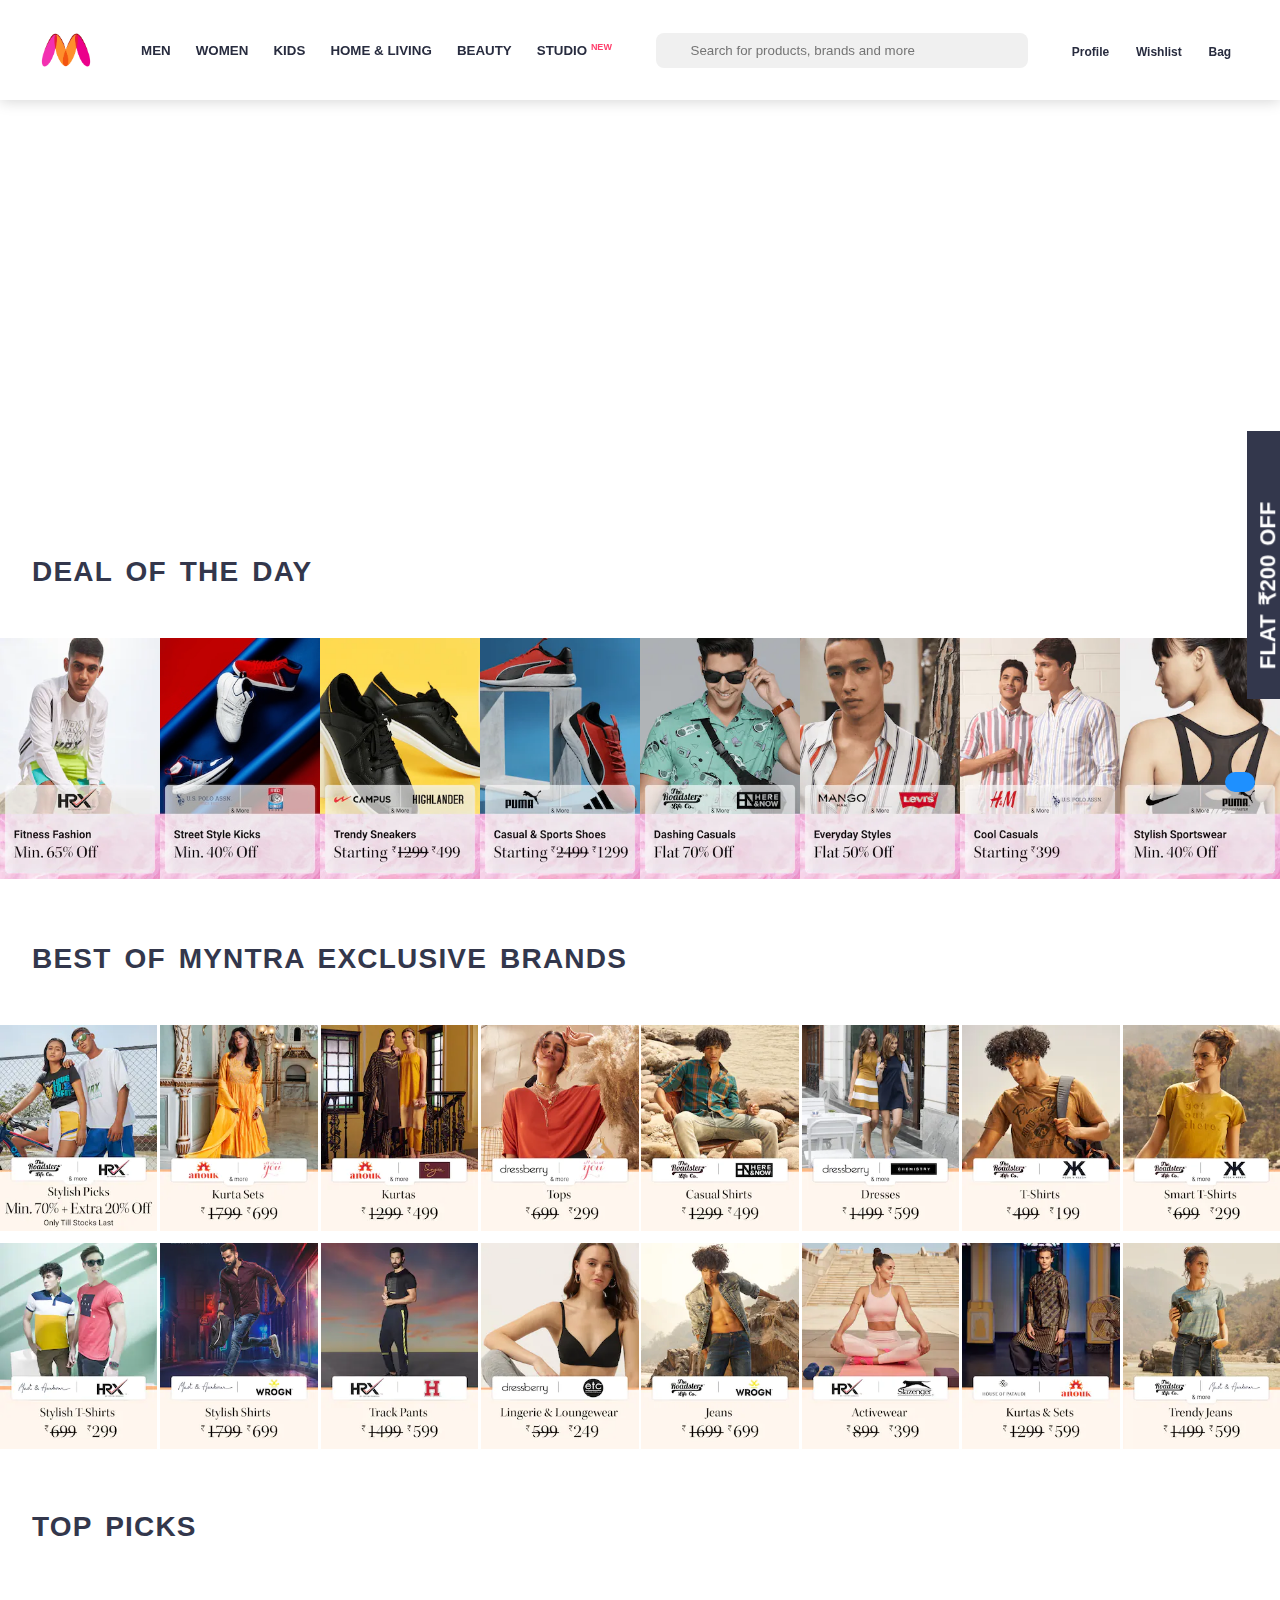
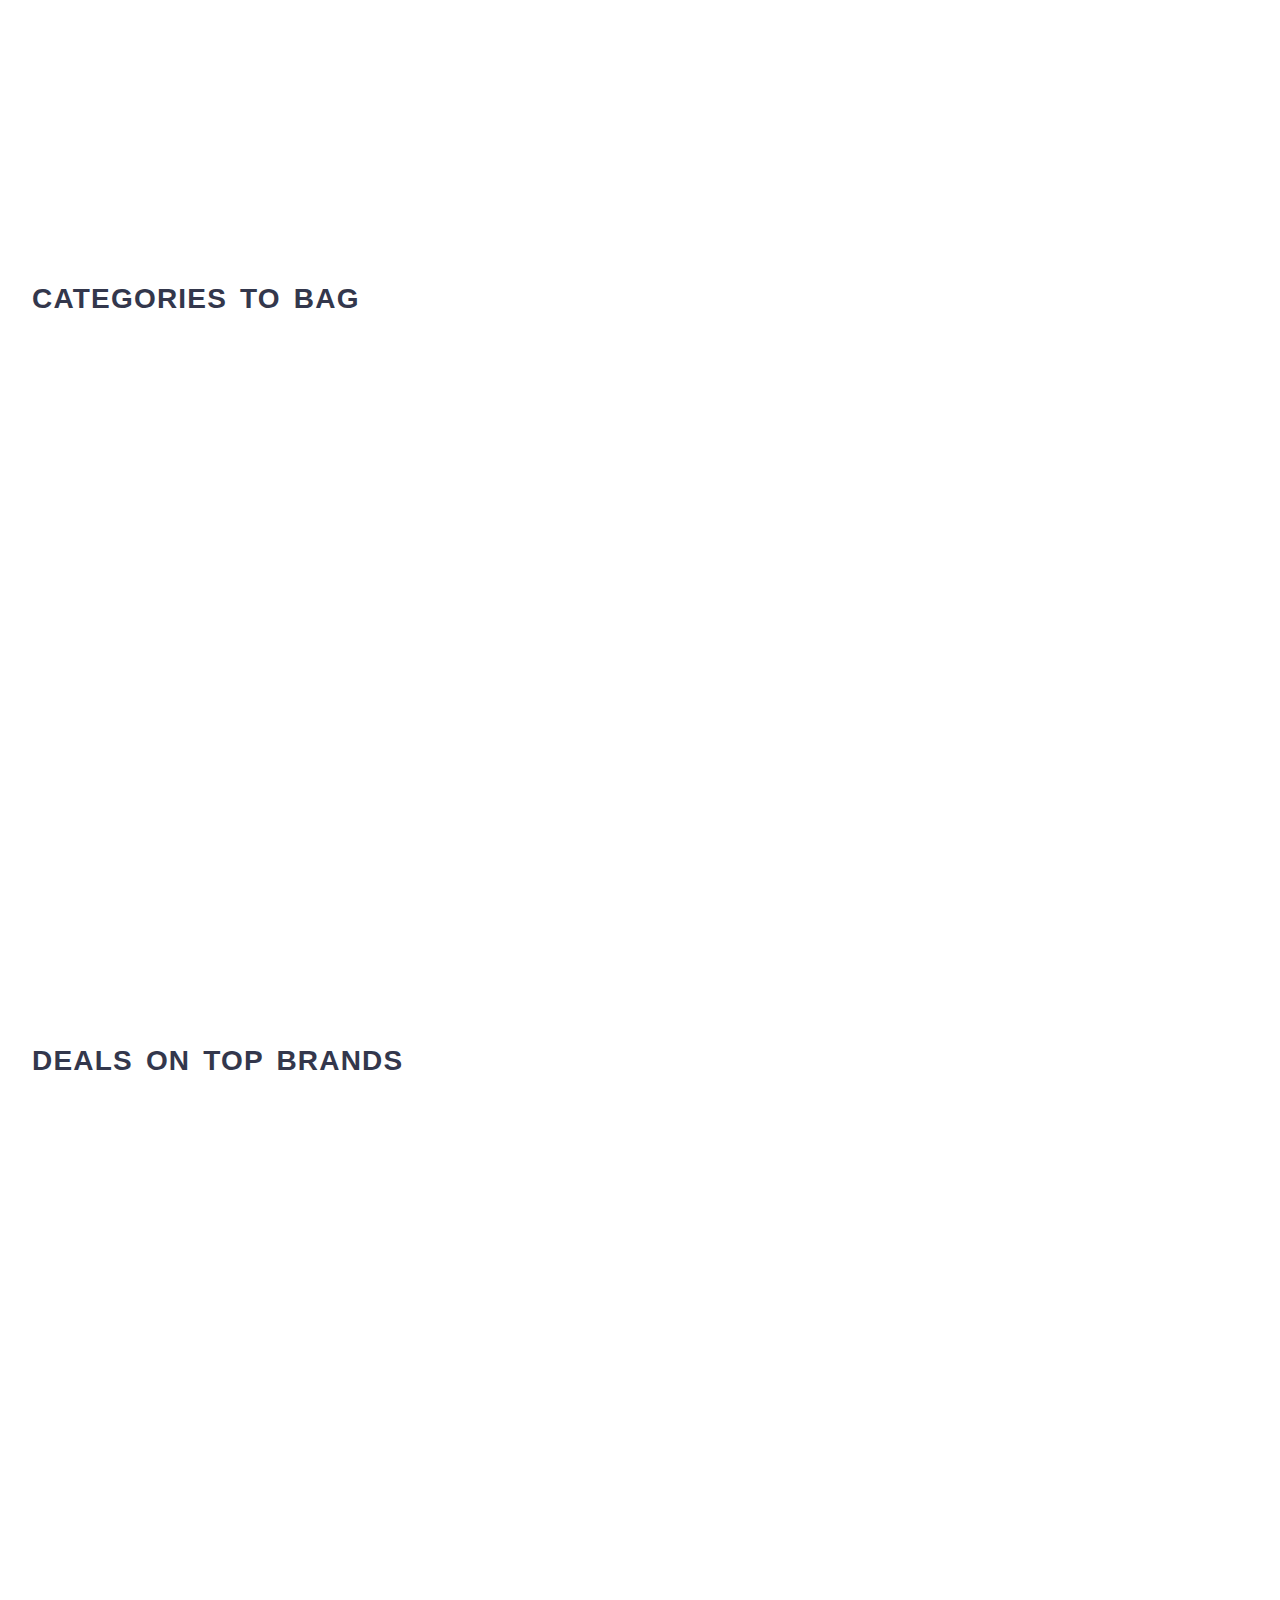
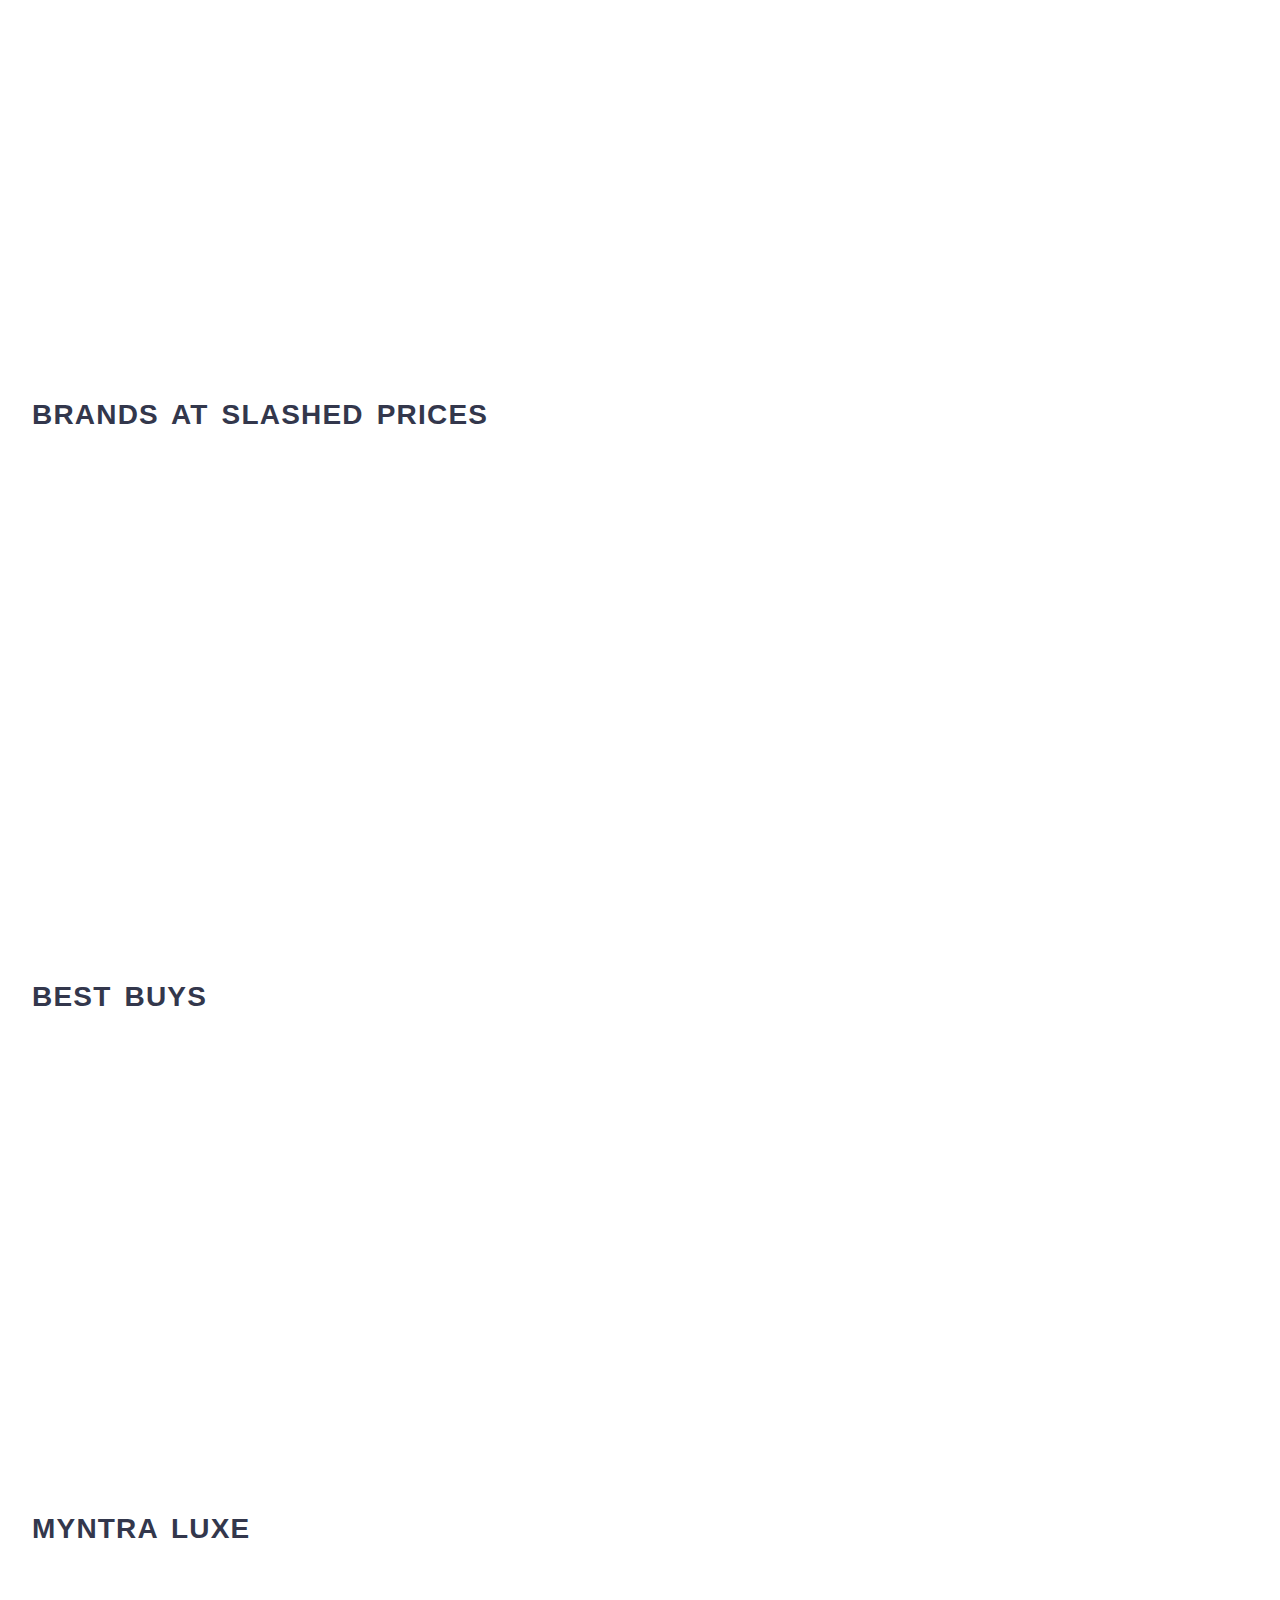
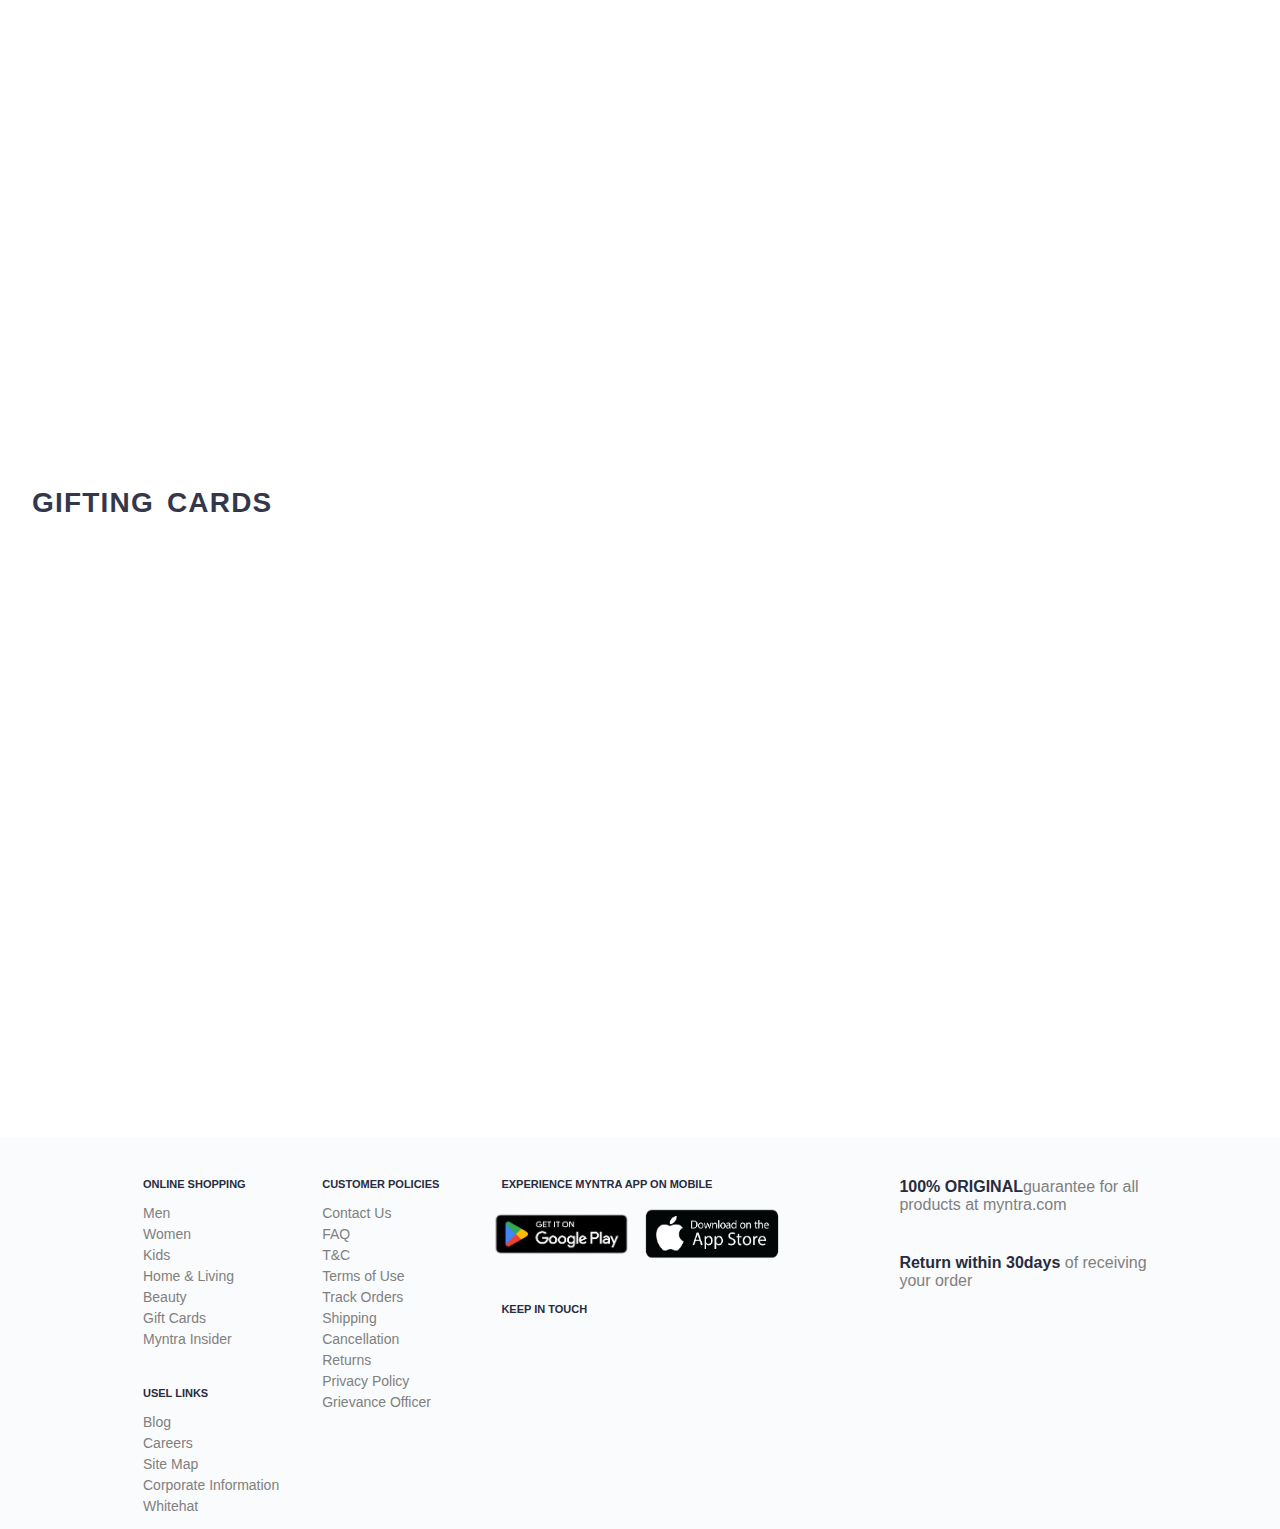
==== index.html @ 6c7a3349 "cart updated" ====
<!DOCTYPE html>
<html lang="en">

<head>
    <meta charset="UTF-8">
    <meta http-equiv="X-UA-Compatible" content="IE=edge">
    <meta name="viewport" content="width=device-width, initial-scale=1.0">
    <title>Myntra</title>
    <link rel="icon" type="image/x-icon" href="img/myntra.png">
    <link rel="stylesheet" href="/myntra.css">
    <link rel="stylesheet" href="https://cdnjs.cloudflare.com/ajax/libs/font-awesome/6.3.0/css/all.min.css"
        integrity="sha512-SzlrxWUlpfuzQ+pcUCosxcglQRNAq/DZjVsC0lE40xsADsfeQoEypE+enwcOiGjk/bSuGGKHEyjSoQ1zVisanQ=="
        crossorigin="anonymous" referrerpolicy="no-referrer" />
</head>

<body>
    <div id="screen">
        <div class="nav">
            <div class="logo">
                <img src="/img/myntra.png" alt="logo">
            </div>
            <div class="nav-link">
                <div class="nav-item">
                    <h1>Men</h1>
                </div>
                <div class="nav-item">
                    <h1>Women</h1>
                </div>
                <div class="nav-item">
                    <h1>Kids</h1>
                </div>
                <div class="nav-item">
                    <h1>Home & Living</h1>
                </div>
                <div class="nav-item">
                    <h1>Beauty</h1>
                </div>
                <div class="nav-item">
                    <h1>Studio <sup>New</sup></h1>
                </div>
            </div>
            <div class="searchbar">
                <div class="search-item">
                    <i class="fa fa-search" aria-hidden="true"></i>
                    <input type="search" placeholder="Search for products, brands and more">
                </div>
            </div>
            <div class="info">
                <div class="info-item">
                    <i class="fa-regular fa-user"></i>
                    <span>profile</span>
                </div>
                <div class="info-item">
                    <i class="fa-regular fa-heart"></i>
                    <span>wishlist</span>
                </div>
                <div class="info-item">
                    <i class="fa-solid fa-bag-shopping"></i>
                    <span>bag</span>
                </div>
            </div>
        </div>
        <div class="slider">
            <img src="https://assets.myntassets.com/f_webp,w_980,c_limit,fl_progressive,dpr_2.0/assets/images/2023/2/14/7cec9b95-a683-473c-aca8-cc510821b1cd1676394720493-Desktop-Banner.gif"
                alt="">
        </div>
        <div class="sticky-btn">
            <p>flat ₹200 off
                <span><i class="fa-solid fa-caret-left"></i></span>
            </p>

        </div>
        <div class="bell">
            <i class="fa-regular fa-bell"></i>
        </div>
        <div class="title">
            <h1>DEAL OF THE DAY</h1>
        </div>
        <div class="deal-container">
            <div class="product">
                <img src="img/d1.webp" alt="">
            </div>
            <div class="product">
                <img src="img/d2.jpg" alt="">
            </div>
            <div class="product">
                <img src="img/d3.webp" alt="">
            </div>
            <div class="product">
                <img src="img/d4.webp" alt="">
            </div>
            <div class="product">
                <img src="img/d5.webp" alt="">
            </div>
            <div class="product">
                <img src="img/d6.webp" alt="">
            </div>
            <div class="product">
                <img src="img/d7.webp" alt="">
            </div>
            <div class="product">
                <img src="img/d8.webp" alt="">
            </div>
        </div>
        <div class="title">
            <h1>BEST OF MYNTRA EXCLUSIVE BRANDS</h1>
        </div>
        <div class="ex-brands">
            <div class="product">
                <img src="img/e1.webp" alt="">
            </div>
            <div class="product">
                <img src="img/e2.webp" alt="">
            </div>
            <div class="product">
                <img src="img/e3.webp" alt="">
            </div>
            <div class="product">
                <img src="img/e4.webp" alt="">
            </div>
            <div class="product">
                <img src="img/e5.webp" alt="">
            </div>
            <div class="product">
                <img src="img/e6.webp" alt="">
            </div>
            <div class="product">
                <img src="img/e7.webp" alt="">
            </div>
            <div class="product">
                <img src="img/e8.webp" alt="">
            </div>
            <div class="product">
                <img src="img/e9.webp" alt="">
            </div>
            <div class="product">
                <img src="img/e10.webp" alt="">
            </div>
            <div class="product">
                <img src="img/e11.webp" alt="">
            </div>
            <div class="product">
                <img src="img/e12.webp" alt="">
            </div>
            <div class="product">
                <img src="img/e13.webp" alt="">
            </div>
            <div class="product">
                <img src="img/e14.webp" alt="">
            </div>
            <div class="product">
                <img src="img/e15.webp" alt="">
            </div>
            <div class="product">
                <img src="img/e16.webp" alt="">
            </div>
        </div>
        <div class="title">
            <h1>TOP PICKS</h1>
        </div>
        <div class="top-picks">
            <div class="product">
                <img src="https://assets.myntassets.com/f_webp,w_140,c_limit,fl_progressive,dpr_2.0/assets/images/2022/2/23/062cea23-9a6a-44b9-bdd4-87cae6a462311645602543339-Kurta-sets.jpg"
                    alt="">
            </div>
            <div class="product">
                <img src="https://assets.myntassets.com/w_140,c_limit,fl_progressive,dpr_2.0/assets/images/2022/2/23/8d65d400-decd-4f42-902c-a40350a16ed11645602543346-Kurtas.jpg" alt="">
            </div>
            <div class="product">
                <img src="https://assets.myntassets.com/w_140,c_limit,fl_progressive,dpr_2.0/assets/images/2022/2/23/398ee53b-5899-4a9a-9d0b-b35d60c01cb41645602543325-Dresses.jpg" alt="">
            </div>
            <div class="product">
                <img src="https://assets.myntassets.com/w_140,c_limit,fl_progressive,dpr_2.0/assets/images/2022/2/23/2f410d81-7fae-400e-9ecc-b4a8b6df72b91645602543430-Women-Jeans.jpg" alt="">
            </div>
            <div class="product">
                <img src="https://assets.myntassets.com/w_140,c_limit,fl_progressive,dpr_2.0/assets/images/2022/2/23/82a9be01-3032-4725-9500-bcc94366b7931645602543399-Mens-Shirts.jpg" alt="">
            </div>
            <div class="product">
                <img src="https://assets.myntassets.com/w_140,c_limit,fl_progressive,dpr_2.0/assets/images/2022/2/23/c6b09c0f-5c57-472c-a3fc-854ec506a90e1645602543387-Men-T-shirt.jpg" alt="">
            </div>
            <div class="product">
                <img src="https://assets.myntassets.com/w_140,c_limit,fl_progressive,dpr_2.0/assets/images/2022/2/23/f08e2bac-9bed-4f87-b022-0dce8defeded1645602543380-Men-Trousers.jpg" alt="">
            </div>
        </div>
        <div class="title">
            <h1>CATEGORIES TO BAG</h1>
        </div>
        <div class="categories">

            <div class="product">
                <img src="https://assets.myntassets.com/w_122,c_limit,fl_progressive,dpr_2.0/assets/images/2022/2/23/aa4658b5-d723-4652-9ea1-00456b355c3a1645602467046-Kurta-Sets.jpg" alt="">
            </div>
            <div class="product">
                <img src="https://assets.myntassets.com/w_122,c_limit,fl_progressive,dpr_2.0/assets/images/2022/2/23/aae4be67-e611-47f4-b94e-92a16a36df731645602467007-Hangbags.jpg" alt="">
            </div>
            <div class="product">
                <img src="https://assets.myntassets.com/w_122,c_limit,fl_progressive,dpr_2.0/assets/images/2022/2/23/0f0be09e-4155-47bf-82e1-51044e7e7fd11645602467052-Kurtas.jpg" alt="">
            </div>
            <div class="product">
                <img src="https://assets.myntassets.com/w_122,c_limit,fl_progressive,dpr_2.0/assets/images/2022/2/23/dd4414f8-4e1b-4a22-997e-8e06c0a5ff861645602467167-T-Shirts.jpg" alt="">
            </div>
            <div class="product">
                <img src="https://assets.myntassets.com/w_122,c_limit,fl_progressive,dpr_2.0/assets/images/2022/2/23/f9ca5609-b634-42d4-8c08-a8eaebb818b71645602467085-Sarees.jpg" alt="">
            </div>
            <div class="product">
                <img src="https://assets.myntassets.com/w_122,c_limit,fl_progressive,dpr_2.0/assets/images/2022/2/23/0b7869d4-f825-4625-b1db-58ad10a45f301645602467093-Shirts.jpg" alt="">
            </div>
            <div class="product">
                <img src="https://assets.myntassets.com/w_122,c_limit,fl_progressive,dpr_2.0/assets/images/2022/2/23/b34a30a6-504b-4c94-b7e1-61391d536bc51645602467038-Jewellery.jpg" alt="">
            </div>
            <div class="product">
                <img src="https://assets.myntassets.com/w_122,c_limit,fl_progressive,dpr_2.0/assets/images/2022/2/23/b156f76a-26e7-4bce-9941-8a67d3c16f331645602467120-Teens-Wear.jpg" alt="">
            </div>
            <div class="product">
                <img src="https://assets.myntassets.com/w_122,c_limit,fl_progressive,dpr_2.0/assets/images/2022/2/23/fb091b07-c275-4578-b08d-b4f93dfe9e841645602466976-Beauty.jpg" alt="">
            </div>
            <div class="product">
                <img src="https://assets.myntassets.com/w_122,c_limit,fl_progressive,dpr_2.0/assets/images/2022/2/23/b827f900-ed61-4467-84fa-a6e357787e761645602467079-Plus-Size-Styles_W.jpg" alt="">
            </div>
            <div class="product">
                <img src="https://assets.myntassets.com/w_122,c_limit,fl_progressive,dpr_2.0/assets/images/2022/2/23/cd083042-3bb2-4231-8b96-0234fc0ed23f1645602467032-Jeans.jpg" alt="">
            </div>
            <div class="product">
                <img src="https://assets.myntassets.com/w_122,c_limit,fl_progressive,dpr_2.0/assets/images/2022/2/23/736f3951-e67b-414f-bfb1-56e2794d441d1645602467114-Sports-Shoes.jpg" alt="">
            </div>
            <div class="product">
                <img src="https://assets.myntassets.com/w_122,c_limit,fl_progressive,dpr_2.0/assets/images/2022/2/23/d13255df-c846-4dbd-8458-77ccaba4f9eb1645602467142-Trousers.jpg" alt="">
            </div>
            <div class="product">
                <img src="https://assets.myntassets.com/w_122,c_limit,fl_progressive,dpr_2.0/assets/images/2022/2/23/7a774194-94e6-49b5-b8bb-64bf9901bc671645602466989-Casual-Shoes.jpg" alt="">
            </div>
            <div class="product">
                <img src="https://assets.myntassets.com/w_122,c_limit,fl_progressive,dpr_2.0/assets/images/2022/2/23/5860c3c2-a639-4625-ac1d-4d55406f128a1645602467134-Track-Pants.jpg" alt="">
            </div>
            <div class="product">
                <img src="https://assets.myntassets.com/w_122,c_limit,fl_progressive,dpr_2.0/assets/images/2022/2/23/07e5c29a-2eab-4b2d-b617-6565ffe1f4701645602467025-Innerwear.jpg" alt="">
            </div>
            <div class="product">
                <img src="https://assets.myntassets.com/w_122,c_limit,fl_progressive,dpr_2.0/assets/images/2022/2/23/09b3164c-241a-4134-baa1-49b12c56c3901645602466968-Bath-Essentials.jpg" alt="">
            </div>
            <div class="product">
                <img src="https://assets.myntassets.com/w_122,c_limit,fl_progressive,dpr_2.0/assets/images/2022/2/23/171a820e-96f0-4b11-a138-03953a7e05481645602467153-Trousers_W.jpg"  alt="">
            </div>
            <div class="product">
                <img src="https://assets.myntassets.com/w_122,c_limit,fl_progressive,dpr_2.0/assets/images/2022/2/23/054a056f-33e8-4b6c-b747-9b88d7fce0a11645602467174-Watches.jpg" alt="">
            </div>
            <div class="product">
                <img src="https://assets.myntassets.com/w_122,c_limit,fl_progressive,dpr_2.0/assets/images/2022/2/23/d3c5cd23-392f-40be-8080-99ffb79c27261645602467128-Tops.jpg" alt="">
            </div>
            <div class="product">
                <img src="https://assets.myntassets.com/w_122,c_limit,fl_progressive,dpr_2.0/assets/images/2022/2/23/7f814546-b705-4d9b-9ab5-1ddfeca786391645602467001-Flip-Flops.jpg" alt="">
            </div>
            <div class="product">
                <img src="https://assets.myntassets.com/w_122,c_limit,fl_progressive,dpr_2.0/assets/images/2022/2/23/355b9499-3345-4457-8b3b-2eeceaecf4561645602467020-Infant-Essentials.jpg" alt="">
            </div>
            <div class="product">
                <img src="https://assets.myntassets.com/w_122,c_limit,fl_progressive,dpr_2.0/assets/images/2022/2/23/12c3b4aa-8160-442f-b93e-e896eafb1b0a1645602467160-T-Shirts-_-Shorts_Kids.jpg" alt="">
            </div>
            <div class="product">
                <img src="https://assets.myntassets.com/w_122,c_limit,fl_progressive,dpr_2.0/assets/images/2022/2/23/67783047-7fcc-4530-9368-9be75a713e411645602466995-Dresses.jpg" alt="">
            </div>
        </div>
        <div class="title">
            <h1>DEALS ON TOP BRANDS</h1>
        </div>
        <div class="top-brands">
            <div class="product">
                <img src="https://assets.myntassets.com/w_122,c_limit,fl_progressive,dpr_2.0/assets/images/retaillabs/2020/9/3/f0dc0024-a8d3-4aec-9e1b-d9b6873b52d51599144996663-Crocs.jpg" alt="">
            </div>
            <div class="product">
                <img src="https://assets.myntassets.com/w_122,c_limit,fl_progressive,dpr_2.0/assets/images/2020/8/31/85d5e2e1-fa21-43b0-a352-438e15f1006e1598892141455-Nike.jpg"
                    alt="">
            </div>
            <div class="product">
                <img src="https://assets.myntassets.com/w_122,c_limit,fl_progressive,dpr_2.0/assets/images/2020/8/31/22b908fa-38aa-46a6-a3cd-a5ccd46b04ce1598892141560-Puma.jpg" alt="">
            </div>
            <div class="product">
                <img src="https://assets.myntassets.com/w_122,c_limit,fl_progressive,dpr_2.0/assets/images/retaillabs/2020/9/26/adc58a2c-fa18-4b94-b2d6-4c692a44123d1601115417606-unnamed--6-.jpg" alt="">
            </div>
            <div class="product">
                <img src="https://assets.myntassets.com/w_122,c_limit,fl_progressive,dpr_2.0/assets/images/retaillabs/2020/9/1/7d0153c1-2fc4-49ec-ac7c-3c402d1ed45f1598948396008-USPA.jpg" alt="">
            </div>
            <div class="product">
                <img src="https://assets.myntassets.com/w_122,c_limit,fl_progressive,dpr_2.0/assets/images/2020/8/31/c6a4ec29-f907-4d54-8ed7-83006938b20c1598892141612-Tommy-Hilfiger.jpg" alt="">
            </div>
            <div class="product">
                <img src="https://assets.myntassets.com/w_122,c_limit,fl_progressive,dpr_2.0/assets/images/2020/8/26/d1fab403-7742-4a91-a781-2e36bea65a8a1598445950683-Men-s-Apparel---Roadster.png" alt="">
            </div>
            <div class="product">
                <img src="https://assets.myntassets.com/w_122,c_limit,fl_progressive,dpr_2.0/assets/images/2020/8/31/8238147e-a86e-4fe4-a830-ab5c2c49beba1598892141840-W.jpg" alt="">
            </div>
            <div class="product">
               <img src="https://assets.myntassets.com/w_122,c_limit,fl_progressive,dpr_2.0/assets/images/2020/8/31/4abbda25-8d58-44f7-a986-c80fa31b08b31598892141513-Only.jpg" alt="">
            </div>
            <div class="product">
                <img src="https://assets.myntassets.com/w_122,c_limit,fl_progressive,dpr_2.0/assets/images/2020/8/26/72af0092-fd16-4b61-b1fb-e617c089fe251598456566139-image_jpeg1938580873.jpg" alt="">
            </div>
            <div class="product">
                <img src="https://assets.myntassets.com/w_122,c_limit,fl_progressive,dpr_2.0/assets/images/2020/8/9/5a5a162e-c4ad-4497-b995-a3c077d25df71596975348916-Women-s-Ethnic-Wear_Vishudh.jpg" alt="">
            </div>
            <div class="product">
                <img src="https://assets.myntassets.com/w_122,c_limit,fl_progressive,dpr_2.0/assets/images/retaillabs/2020/9/1/da4935ce-8f3f-4273-bfbe-6ded783cf2131598948352513-Levis.jpg" alt="">
            </div>
            <div class="product">
                <img src="https://assets.myntassets.com/w_122,c_limit,fl_progressive,dpr_2.0/assets/images/2020/8/31/ee953e28-7ca8-4e08-a6a9-c51c98f823411598892141010-BIBA.jpg" alt="">
            </div>
            <div class="product">
                <img src="https://assets.myntassets.com/w_122,c_limit,fl_progressive,dpr_2.0/assets/images/retaillabs/2020/9/1/08f15f56-156e-45c8-b0bc-7aecd0b122431598970514602-Veromoda.jpg" alt="">
            </div>
            <div class="product">
                <img src="https://assets.myntassets.com/w_122,c_limit,fl_progressive,dpr_2.0/assets/images/2020/8/31/64ec275a-9d3a-432c-b3df-736a7e9518d11598892141670-UCB.jpg" alt="">
            </div>
            <div class="product">
                <img src="https://assets.myntassets.com/w_122,c_limit,fl_progressive,dpr_2.0/assets/images/2020/8/26/0390ad1a-1262-4f7a-8f81-37c1644142a91598445950839-Sports---HRX-by-Hrithik-Roshan.png" alt="">
            </div>
            <div class="product">
                <img src="https://assets.myntassets.com/w_122,c_limit,fl_progressive,dpr_2.0/assets/images/2020/8/9/5a5a162e-c4ad-4497-b995-a3c077d25df71596975348916-Women-s-Ethnic-Wear_Vishudh.jpg" alt="">

            </div>
            <div class="product">
                <img src="https://assets.myntassets.com/w_122,c_limit,fl_progressive,dpr_2.0/assets/images/2020/8/31/8238147e-a86e-4fe4-a830-ab5c2c49beba1598892141840-W.jpg" alt="">

            </div>
            <div class="product">
                <img src="https://assets.myntassets.com/w_122,c_limit,fl_progressive,dpr_2.0/assets/images/2020/8/26/d1fab403-7742-4a91-a781-2e36bea65a8a1598445950683-Men-s-Apparel---Roadster.png" alt="">

            </div>
            <div class="product">
                <img src="https://assets.myntassets.com/w_122,c_limit,fl_progressive,dpr_2.0/assets/images/retaillabs/2020/9/1/7d0153c1-2fc4-49ec-ac7c-3c402d1ed45f1598948396008-USPA.jpg" alt="">

            </div>
            <div class="product">
                <img src="https://assets.myntassets.com/w_122,c_limit,fl_progressive,dpr_2.0/assets/images/retaillabs/2020/9/26/adc58a2c-fa18-4b94-b2d6-4c692a44123d1601115417606-unnamed--6-.jpg" alt="">

            </div>
            <div class="product">
                <img src="https://assets.myntassets.com/w_122,c_limit,fl_progressive,dpr_2.0/assets/images/2020/8/31/22b908fa-38aa-46a6-a3cd-a5ccd46b04ce1598892141560-Puma.jpg" alt="">

            </div>
            <div class="product">
                <img src="https://assets.myntassets.com/w_122,c_limit,fl_progressive,dpr_2.0/assets/images/2020/8/31/85d5e2e1-fa21-43b0-a352-438e15f1006e1598892141455-Nike.jpg"
                    alt="">
            </div>
            <div class="product">
                <img src="https://assets.myntassets.com/w_122,c_limit,fl_progressive,dpr_2.0/assets/images/retaillabs/2020/9/3/f0dc0024-a8d3-4aec-9e1b-d9b6873b52d51599144996663-Crocs.jpg" alt="">

            </div>
        </div>
        <div class="title">
            <h1>BRANDS AT SLASHED PRICES</h1>
        </div>
        <div class="slashed-price">
            <div class="product">
                <img src="https://assets.myntassets.com/w_140,c_limit,fl_progressive,dpr_2.0/assets/images/2022/2/10/8cd7ec33-78fe-4b40-802d-365238b1376e1644475927229-Sangria.jpg"
                    alt="">
            </div>
            <div class="product">
                <img src="https://assets.myntassets.com/w_140,c_limit,fl_progressive,dpr_2.0/assets/images/2022/2/8/5809282f-372d-4881-a8dc-95d5958a86be1644338988944-Roadster_HP.jpg" alt="">
            </div>
            <div class="product">
                <img src="https://assets.myntassets.com/w_140,c_limit,fl_progressive,dpr_2.0/assets/images/2022/2/8/e96d85b8-7a62-4f57-898a-6c291ffb4d7f1644339048429-HRX_HP.jpg" alt="">
            </div>
            <div class="product">
                <img src="https://assets.myntassets.com/w_140,c_limit,fl_progressive,dpr_2.0/assets/images/2022/2/10/e8546602-b217-45b0-a2d4-9469ba59938f1644475927176-Chemistry.jpg" alt="">
            </div>
            <div class="product">
                <img src="https://assets.myntassets.com/w_140,c_limit,fl_progressive,dpr_2.0/assets/images/2022/2/10/3cbf365e-8027-4aed-859b-6d40886418d21644475927244-Anouk--1-.jpg" alt="">
            </div>
            <div class="product">
                <img src="https://assets.myntassets.com/w_140,c_limit,fl_progressive,dpr_2.0/assets/images/2022/2/10/af85f560-cd67-469a-8405-4ec64a33f9971644475927251-Dressberry.jpg" alt="">
            </div>
            <div class="product">
                <img src="https://assets.myntassets.com/w_140,c_limit,fl_progressive,dpr_2.0/assets/images/2022/2/10/a0be607a-142c-4433-90ad-d13f22148f111644475927161-All-about-you.jpg" alt="">
            </div>
            <div class="product">
                <img src="https://assets.myntassets.com/w_140,c_limit,fl_progressive,dpr_2.0/assets/images/2022/2/10/b55aac85-4eb7-44d0-94bb-5077e8da70001644475927183-House-of-Pataudi.jpg" alt="">
            </div>
            <div class="product">
                <img src="https://assets.myntassets.com/w_140,c_limit,fl_progressive,dpr_2.0/assets/images/2022/2/10/f3120cb8-1af3-40fa-b7ed-02466eb03def1644475927205-Kook-N-Keech.jpg" alt="">
            </div>
            <div class="product">
                <img src="https://assets.myntassets.com/w_140,c_limit,fl_progressive,dpr_2.0/assets/images/2022/2/10/fa16e2c8-d5af-4d71-8dfb-14484fd0db811644475927213-Moda-Rapido_2.jpg" alt="">
            </div>
            <div class="product">
                <img src="https://assets.myntassets.com/w_140,c_limit,fl_progressive,dpr_2.0/assets/images/2022/2/10/83ac07a7-65b3-4ede-a434-d9e3d103e3591644475927220-Moda-Rapido_1.jpg" alt="">
            </div>
            <div class="product">
                <img src="https://assets.myntassets.com/w_140,c_limit,fl_progressive,dpr_2.0/assets/images/2022/2/10/40ddc119-a9bd-4117-ad8b-fc5bcc6a09141644475927190-ether.jpg" alt="">
            </div>
            <div class="product">
                <img src="https://assets.myntassets.com/w_140,c_limit,fl_progressive,dpr_2.0/assets/images/2022/2/10/4900ccb0-86be-4fa4-806e-9cad9496e3db1644475927196-INVICTUS.jpg" alt="">
            </div>
            <div class="product">
                <img src="https://assets.myntassets.com/w_140,c_limit,fl_progressive,dpr_2.0/assets/images/2022/2/10/fdbf3336-1777-46fd-aff6-7786268bc0d71644475927169-Harvard.jpg" alt="">
            </div>
        </div>
        <div class="title">
            <h1>BEST BUYS</h1>
        </div>
        <div class="best-buy">
            <div class="product">
                <img src="https://assets.myntassets.com/w_122,c_limit,fl_progressive,dpr_2.0/assets/images/2022/2/23/420ebd43-1270-4954-bad6-e9e50b52384d1645602339422-Heels.jpg" alt="">
            </div>
            <div class="product">
                <img src="https://assets.myntassets.com/w_122,c_limit,fl_progressive,dpr_2.0/assets/images/2022/2/23/32f343c6-74e1-45c3-9923-8e161b484a641645602339538-Tops.jpg"
                    alt="">
            </div>
            <div class="product">
                <img src="https://assets.myntassets.com/w_122,c_limit,fl_progressive,dpr_2.0/assets/images/2022/2/23/90867e68-f373-4e21-a3ac-bbbb4f199c7f1645602339404-Flats.jpg" alt="">
            </div>
            <div class="product">
                <img src="https://assets.myntassets.com/w_122,c_limit,fl_progressive,dpr_2.0/assets/images/2022/2/23/c62327cb-acc8-436b-9350-ac52c86719dd1645602339517-Sports-Shoes.jpg" alt="">
            </div>
            <div class="product">
                <img src="https://assets.myntassets.com/w_122,c_limit,fl_progressive,dpr_2.0/assets/images/2022/2/23/1908b009-5fed-4681-add0-62c8a838b72e1645602339504-Shorts.jpg" alt="">
            </div>
            <div class="product">
                <img src="https://assets.myntassets.com/w_122,c_limit,fl_progressive,dpr_2.0/assets/images/2022/2/23/c8946606-d520-4ba6-a9df-2e6a6ad70fe91645602339490-Sarees.jpg" alt="">
            </div>
            <div class="product">
                <img src="https://assets.myntassets.com/w_122,c_limit,fl_progressive,dpr_2.0/assets/images/2022/2/23/4d7c5595-b7be-42a4-8640-d66d65bd0a2d1645602339441-Innerwear.jpg" alt="">
            </div>
            <div class="product">
                <img src="https://assets.myntassets.com/w_122,c_limit,fl_progressive,dpr_2.0/assets/images/2022/2/23/b3fa47d6-deba-4568-b49c-1e406bd09ae61645602339531-Sweaters_M.jpg" alt="">
            </div>
            <div class="product">
                <img src="https://assets.myntassets.com/w_122,c_limit,fl_progressive,dpr_2.0/assets/images/2022/2/23/9fb1cb10-a734-4457-9f59-58abc3bab3631645602339477-Makeup-Essentials.jpg" alt="">
            </div>
            <div class="product">
                <img src="https://assets.myntassets.com/w_122,c_limit,fl_progressive,dpr_2.0/assets/images/2022/2/23/6b063e28-1fe4-410c-852b-a932a2c7252d1645602339462-Lingerie.jpg" alt="">
            </div>
            <div class="product">
                <img src="https://assets.myntassets.com/w_122,c_limit,fl_progressive,dpr_2.0/assets/images/2022/2/23/907cd30b-caa9-4030-9e6f-c015cfbb9ffa1645602339382-Belts-_-Wallets.jpg" alt="">
            </div>
            <div class="product">
                <img src="https://assets.myntassets.com/w_122,c_limit,fl_progressive,dpr_2.0/assets/images/2022/2/23/1cde2cbb-f762-40a4-bdc1-eadfb7616d841645602339410-Formal-Shoes.jpg" alt="">
            </div>
            <div class="product">
                <img src="https://assets.myntassets.com/w_122,c_limit,fl_progressive,dpr_2.0/assets/images/2022/2/23/e18662fa-fe65-437b-b385-71b31cd10f021645602339470-Loungewear.jpg" alt="">
            </div>
            <div class="product">
                <img src="https://assets.myntassets.com/w_122,c_limit,fl_progressive,dpr_2.0/assets/images/2022/2/23/5be435fa-3b6d-4b07-9394-70ee808fb6fa1645602339448-Kurtas-_-Sets.jpg" alt="">
            </div>
            <div class="product">
                <img src="https://assets.myntassets.com/w_122,c_limit,fl_progressive,dpr_2.0/assets/images/2022/2/23/32f343c6-74e1-45c3-9923-8e161b484a641645602339538-Tops.jpg"
                    alt="">
            </div>
            <div class="product">
                <img src="https://assets.myntassets.com/w_122,c_limit,fl_progressive,dpr_2.0/assets/images/2022/2/23/989dd7d1-f411-496a-8c44-88d5fef68d611645602339546-T-Shirts.jpg" alt="">
            </div>
        </div>
        <div class="title">
            <h1>MYNTRA LUXE</h1>
        </div>
        <div class="luxe">
            <div class="product">
                <img src="https://assets.myntassets.com/w_122,c_limit,fl_progressive,dpr_2.0/assets/images/2021/11/12/8c07792e-bbf9-4935-8d9c-3a6a66eba4f01636726166240-HP-DKNY.jpg"
                    alt="">
            </div>
            <div class="product">
                <img src="https://assets.myntassets.com/w_122,c_limit,fl_progressive,dpr_2.0/assets/images/2021/11/12/1cbf16e3-afe2-4013-af4d-4e427f1e30ee1636726166266-HP-Junghans.jpg" alt="">
            </div>
            <div class="product">
                <img src="https://assets.myntassets.com/w_122,c_limit,fl_progressive,dpr_2.0/assets/images/2021/11/12/98b141e0-8d71-4e1b-8afa-49d1b7113a141636726166278-HP-Luxe.jpg" alt="">
            </div>
            <div class="product">
                <img src="https://assets.myntassets.com/w_122,c_limit,fl_progressive,dpr_2.0/assets/images/2021/11/12/35f5db21-a813-4c1a-81e4-7ca2bc5a08351636726166290-HP-Oris.jpg" alt="">
            </div>
            <div class="product">
                <img src="https://assets.myntassets.com/w_122,c_limit,fl_progressive,dpr_2.0/assets/images/2021/11/12/9c262136-abbd-4087-9267-bc1f3b90b3c01636726166303-HP-RaymondWeil.jpg" alt="">
            </div>
            <div class="product">
                <img src="https://assets.myntassets.com/w_122,c_limit,fl_progressive,dpr_2.0/assets/images/2021/11/12/5158cd92-89b5-452e-97c5-938bdf63516e1636726166284-HP-Movado.jpg" alt="">
            </div>
            <div class="product">
                <img src="https://assets.myntassets.com/w_122,c_limit,fl_progressive,dpr_2.0/assets/images/2021/11/12/a9d39733-2022-4964-8c22-6c9e43d8502a1636726166259-HP-Hackett.jpg" alt="">
            </div>
            <div class="product">
                <img src="https://assets.myntassets.com/w_122,c_limit,fl_progressive,dpr_2.0/assets/images/2021/11/12/585ac7b3-36e3-4964-8707-a2249df2b1291636726166319-HP-versace.jpg" alt="">
            </div>
            <div class="product">
                <img src="https://assets.myntassets.com/w_122,c_limit,fl_progressive,dpr_2.0/assets/images/2021/6/17/4fac3c61-9e54-486c-a083-6f61df81436c1623933299972-HPCarouselVisibility-MyntraLuxe-Tissot.jpg" alt="">
            </div>
            <div class="product">
                <img src="https://assets.myntassets.com/w_122,c_limit,fl_progressive,dpr_2.0/assets/images/2021/11/12/65d5107e-35cf-4176-aef3-b7ae77dd09761636726166252-HP-FredPerry.jpg" alt="">
            </div>
            <div class="product">
                <img src="https://assets.myntassets.com/w_122,c_limit,fl_progressive,dpr_2.0/assets/images/2021/6/17/9b04f96a-f1ed-4edc-8840-483719055fdb1623940080549-HPCarouselVisibility-MyntraLuxe-ExploreStore.jpg" alt="">
            </div>
            <div class="product">
                <img src="https://assets.myntassets.com/w_122,c_limit,fl_progressive,dpr_2.0/assets/images/2021/11/12/6eaf8591-e92b-4ab3-a4e5-f38caac6c7d91636726166295-HP-POLORalphLauren.jpg" alt="">
            </div>
            <div class="product">
                <img src="https://assets.myntassets.com/w_122,c_limit,fl_progressive,dpr_2.0/assets/images/2021/6/17/adf54639-1714-4935-8d22-ceef8ef1d8d31623940080665-HPCarouselVisibility-TheCollective-ExploreStore.jpg" alt="">
            </div>
            <div class="product">
                <img src="https://assets.myntassets.com/w_122,c_limit,fl_progressive,dpr_2.0/assets/images/2021/11/12/7e273a5a-9372-4956-af96-38aa903668201636726166272-HP-KarlLagerfeld.jpg" alt="">
            </div>
            <div class="product">
                <img src="https://assets.myntassets.com/w_122,c_limit,fl_progressive,dpr_2.0/assets/images/2021/6/17/bfa35f05-88b3-419f-af88-83c2ea0483f91623933299966-HPCarouselVisibility-MyntraLuxe-Tedbaker.jpg" alt="">
            </div>
            <div class="product">
                <img src="https://assets.myntassets.com/w_122,c_limit,fl_progressive,dpr_2.0/assets/images/2021/11/12/884c0181-9da3-43c4-89f5-8696b97ec7751636726166246-HP-Dyson.jpg" alt="">
            </div>
        </div>
        <div class="title">
            <h1>GIFTING CARDS</h1>
        </div>
        <div class="gift-cards">
            <div class="cards">
                <div class="product">
                    <img src="https://assets.myntassets.com/w_245,c_limit,fl_progressive,dpr_2.0/assets/images/2022/8/22/22b3c59a-fa16-434d-b2e1-d8779f1abe871661164884892-Gift-Card-Banner.png"
                        alt="">
                </div>
                <div class="product">
                    <img src="https://assets.myntassets.com/w_245,c_limit,fl_progressive,dpr_2.0/assets/images/2021/11/12/ef1e7c6b-bec4-471c-9c36-72fffd975c0c1636738225251-happy-wedding.jpg" alt="">
                </div>
                <div class="product">
                    <img src="https://assets.myntassets.com/w_245,c_limit,fl_progressive,dpr_2.0/assets/images/2021/11/12/72f3fe20-f0a5-4894-852c-817b40b285291636738225244-happy-birthday.jpg" alt="">
                </div>
                <div class="product">
                    <img src="https://assets.myntassets.com/w_245,c_limit,fl_progressive,dpr_2.0/assets/images/2021/11/12/934a734c-ebb4-48c4-96d0-018e1e5eb7e21636738225215-milestones.jpg" alt="">
                </div>
            </div>
            <div class="gift-product">
                <div class="product">
                    <img src="https://assets.myntassets.com/w_122,c_limit,fl_progressive,dpr_2.0/assets/images/2022/3/15/17209d4a-6c5e-4ba7-8d12-77b77dd3d04f1647340317606-SS22-KeyHighlights-Homedecor.jpg"
                        alt="">
                </div>
                <div class="product">
                    <img src="https://assets.myntassets.com/w_122,c_limit,fl_progressive,dpr_2.0/assets/images/2022/3/15/6f5ef7a2-3562-4221-8f89-f7dd6c157bd31647340281629-SS22-KeyHighlights-TommyHilfiger.jpg" alt="">
                </div>
                <div class="product">
                    <img src="https://assets.myntassets.com/w_122,c_limit,fl_progressive,dpr_2.0/assets/images/2022/3/15/c3792c79-967a-4d54-9cde-963e86defe331647340317589-SS22-KeyHighlights-F21.jpg" alt="">
                </div>
                <div class="product">
                    <img src="https://assets.myntassets.com/w_122,c_limit,fl_progressive,dpr_2.0/assets/images/2022/3/15/042e2643-e1af-435b-8e20-1afcbc171b3e1647340281452-SS22-KeyHighlights-Forever21.jpg" alt="">
                </div>
                <div class="product">
                    <img src="https://assets.myntassets.com/w_122,c_limit,fl_progressive,dpr_2.0/assets/images/2022/3/15/d48d0786-3f7c-4124-83a7-e414bc3ccd021647340317640-SS22-KeyHighlights-ModaRapido.jpg" alt="">
                </div>
                <div class="product">
                    <img src="https://assets.myntassets.com/w_122,c_limit,fl_progressive,dpr_2.0/assets/images/2022/3/3/348b6eba-104d-472e-90d3-a29cf315b9ed1646296933371-FirstonMyntra-Men-Campus.jpg" alt="">
                </div>
                <div class="product">
                    <img src="https://assets.myntassets.com/w_122,c_limit,fl_progressive,dpr_2.0/assets/images/2022/3/15/bb442c92-90d4-4c5e-99c3-aa5bf5a5dbae1647340391242-SS22-KeyHighlights-Women-ForeverNew.jpg" alt="">
                </div>
                <div class="product">
                    <img src="https://assets.myntassets.com/w_122,c_limit,fl_progressive,dpr_2.0/assets/images/2022/3/15/2ecfa799-6de6-425f-8578-3c59986d28951647340317709-SS22-KeyHighlights-Zeneme.jpg" alt="">
                </div>

            </div>
        </div>
        <div class="footer">
            <div class="footer-container">
                <div class="left">
                    <div class="links">
                        <div class="footer-title">
                            <p>online shopping</p>
                        </div>
                        <div class="footer-content">
                            <ul>
                                <li>Men</li>
                                <li>Women</li>
                                <li>Kids</li>
                                <li>Home & Living</li>
                                <li>Beauty</li>
                                <li>Gift Cards</li>
                                <li>Myntra Insider</li>
                            </ul>
                        </div>
                        <div class="footer-title">
                            <p>usel links</p>
                        </div>
                        <div class="footer-content">
                            <ul>
                                <li>Blog</li>
                                <li>Careers</li>
                                <li>Site Map</li>
                                <li>Corporate Information</li>
                                <li>Whitehat</li>
                            </ul>
                        </div>
                    </div>
                    <div class="policy">
                        <div class="footer-title">
                            <p>customer policies</p>
                        </div>
                        <div class="footer-content">
                            <ul>
                                <li>Contact Us</li>
                                <li>FAQ</li>
                                <li>T&C</li>
                                <li>Terms of Use</li>
                                <li>Track Orders</li>
                                <li>Shipping</li>
                                <li>Cancellation</li>
                                <li>Returns</li>
                                <li>Privacy Policy</li>
                                <li>Grievance Officer</li>
                            </ul>
                        </div>
                    </div>
                    <div class="social-links">
                        <div class="footer-title">
                            <p>Experience myntra app on mobile</p>
                        </div>
                        <div class="social-app">
                            <img src="img/play-store-removebg-preview.png" alt="">
                            <img src="img/apple-store-removebg-preview.png" alt="">
                        </div>
                        <div class="footer-title">
                            <p>keep in touch</p>
                        </div>
                        <div class="social-icons">
                            <i class="fa-brands fa-square-facebook"></i>
                            <i class="fa-brands fa-twitter"></i>
                            <i class="fa-brands fa-youtube"></i>
                            <i class="fa-brands fa-square-instagram"></i>
                        </div>

                    </div>
                </div>
                <div class="right">
                    <div class="c-policy">
                        <div class="c-policy-img">

                            <img src="https://constant.myntassets.com/web/assets/img/6c3306ca-1efa-4a27-8769-3b69d16948741574602902452-original.png"
                                alt="">

                        </div>
                        <div class="c-policy-content">
                            <p><span>100% ORIGINAL</span>guarantee for all products at myntra.com</p>
                        </div>
                    </div>
                    <div class="c-policy">
                        <div class="c-policy-img">
                            <img src="https://constant.myntassets.com/web/assets/img/ef05d6ec-950a-4d01-bbfa-e8e5af80ffe31574602902427-30days.png
                            " alt="">
                        </div>
                        <div class="c-policy-content">
                            <p><span>Return within 30days</span> of receiving your order</p>
                        </div>
                    </div>

                </div>
            </div>
        </div>
    </div>

</body>

</html>
---- myntra.css ----
* {
    margin: 0;
    padding: 0;
    box-sizing: border-box;
    font-family: Assistant, -apple-system, BlinkMacSystemFont, Segoe UI, Roboto, Helvetica, Arial, sans-serif;

}

#screen {
    width: 100%;
}

/* home page */

.nav {
    width: 100%;
    height: 100px;
    display: flex;
    justify-content: space-around;
    /* align-items: center; */
    padding: 20px 20px;
    box-shadow: 0px 1px 14px lightgray;
    margin-bottom: 50px;
    position: sticky;
    top: 0px;
    background-color: white;
    z-index: 2;
}

.logo {
    width: 5%;
    /* height: 60px; */
}

.logo img {
    width: 100%;
    height: 100%;
}

.nav-link {
    width: 40%;
    display: flex;
    justify-content: space-around;
    align-items: center;
}

.nav-link .nav-item h1 {
    font-weight: bold;
    font-size: smaller;
    text-transform: uppercase;
    color: #282c3f;
    cursor: pointer;
}

.nav-link .nav-item sup {
    font-size: xx-small;
    text-transform: uppercase;
    color: #ff3f6c;
    font-weight: bold;
}

.searchbar {
    width: 30%;
    display: flex;
    align-items: center;


}

.search-item {
    display: flex;
    justify-content: left;
    gap: 20px;
    width: 100%;
    align-items: center;
    background-color: #f0f0f0;
    border-radius: 8px;
    padding: 10px 10px 10px 15px;


}

.search-item i {
    color: gray;

}

.search-item input {
    border: none;
    width: 100%;
    background-color: #f0f0f0;
    outline: none;
    font-size: smaller;
}

.search-item input ::placeholder {
    font-size: smaller;

}

.info {
    width: 15%;
    display: flex;
    justify-content: space-around;
    align-items: center;
}

.info-item {
    display: flex;
    flex-direction: column;
    align-items: center;
}

.info-item i {
    margin-bottom: 4px;
}

.info-item span {
    font-size: 12px;
    font-weight: bold;
    text-transform: capitalize;
    color: #282c3f;
    ;

}

/* slider */
.slider {
    width: 100%;
    height: 356px;
    margin-bottom: 50px;
    /* border: 1px solid slateblue; */
}

.slider img {
    width: 100%;
}

.sticky-btn {
    position: fixed;
    background-color: #33374c;
    bottom: 35%;
    right: -120px;
    transform: rotate(-90deg);
}

.sticky-btn p {
    color: white;
    font-size: 22px;
    text-transform: uppercase;
    word-spacing: 3px;
    font-weight: 700;
    padding: 5px 30px;
}

.sticky-btn span {
    margin-left: 40px;
}

.sticky-btn i {
    color: white;
    transform: rotate(-270deg);
    font-size: 25px;
    text-align: center;
}

.bell {
    color: white;
    font-size: 22px;
    background-color: dodgerblue;
    border-radius: 50px;
    border: none;
    position: fixed;
    width: auto;
    padding: 10px 15px 10px 15px;
    bottom: 12%;
    right: 25px;



    -webkit-animation: ring 4s .7s ease-in-out infinite;
    -webkit-transform-origin: 50% 4px;
    -moz-animation: ring 4s .7s ease-in-out infinite;
    -moz-transform-origin: 50% 4px;
    animation: ring 4s .7s ease-in-out infinite;
    transform-origin: 50% 4px;
}

@keyframes ring {
    0% {
        -webkit-transform: rotateZ(0);
    }

    1% {
        -webkit-transform: rotateZ(30deg);
    }

    3% {
        -webkit-transform: rotateZ(-28deg);
    }

    5% {
        -webkit-transform: rotateZ(34deg);
    }

    7% {
        -webkit-transform: rotateZ(-32deg);
    }

    9% {
        -webkit-transform: rotateZ(30deg);
    }

    11% {
        -webkit-transform: rotateZ(-28deg);
    }

    13% {
        -webkit-transform: rotateZ(26deg);
    }

    15% {
        -webkit-transform: rotateZ(-24deg);
    }

    17% {
        -webkit-transform: rotateZ(22deg);
    }

    19% {
        -webkit-transform: rotateZ(-20deg);
    }

    21% {
        -webkit-transform: rotateZ(18deg);
    }

    23% {
        -webkit-transform: rotateZ(-16deg);
    }

    25% {
        -webkit-transform: rotateZ(14deg);
    }

    27% {
        -webkit-transform: rotateZ(-12deg);
    }

    29% {
        -webkit-transform: rotateZ(10deg);
    }

    31% {
        -webkit-transform: rotateZ(-8deg);
    }

    33% {
        -webkit-transform: rotateZ(6deg);
    }

    35% {
        -webkit-transform: rotateZ(-4deg);
    }

    37% {
        -webkit-transform: rotateZ(2deg);
    }

    39% {
        -webkit-transform: rotateZ(-1deg);
    }

    41% {
        -webkit-transform: rotateZ(1deg);
    }

    43% {
        -webkit-transform: rotateZ(0);
    }

    100% {
        -webkit-transform: rotateZ(0);
    }
}

.title {
    width: 95%;
    margin: auto;
    margin-bottom: 50px;
    font-size: 14px;
    word-spacing: 4px;
    letter-spacing: 1.2px;
    color: #33374c;

}

.deal-container {
    width: 100%;
    display: flex;
    margin-bottom: 50px;
    /* border: 1px solid saddlebrown; */

}

.product {
    width: 13%;
    height: 255px;
    /* border: 1px solid saddlebrown; */

}

.product img {
    width: 100%;
    /* border: 1px solid saddlebrown; */
    /* height: 100%; */
}

.ex-brands {
    width: 100%;
    height: 100%;
    display: flex;
    flex-wrap: wrap;
    justify-content: space-between;
    margin-bottom: 50px;
    /* border: 1px solid saddlebrown; */


}

.ex-brands .product {
    width: 12.3%;
    /* border: 1px solid saddlebrown; */
    height: 218px;

}

.top-picks {
    width: 100%;
    display: flex;
    justify-content: space-between;
    margin-bottom: 50px;
    /* border: 1px solid saddlebrown; */

}

.top-picks .product {
    width: 15%;
    height: 240px;
    /* border: 1px solid saddlebrown; */

}

.categories {
    width: 100%;
    display: flex;
    flex-wrap: wrap;
    margin-bottom: 50px;
    /* border: 1px solid saddlebrown; */


}

.categories .product {
    width: 12.5%;
    /* border: 1px solid saddlebrown; */
    height: 210px;
}

.top-brands {
    width: 100%;
    display: flex;
    flex-wrap: wrap;
    margin-bottom: 50px;
    /* border: 1px solid saddlebrown; */

}

.top-brands .product {
    width: 12.5%;
    height: 274px;
    /* border: 1px solid saddlebrown; */

}

.slashed-price {
    width: 100%;
    display: flex;
    flex-wrap: wrap;
    margin-bottom: 50px;
    /* border: 1px solid saddlebrown; */
    align-items: stretch;
}

.slashed-price .product {
    width: 14.2%;
    /* border: 1px solid saddlebrown; */
    height: 225px;
}

.best-buy {
    display: flex;
    flex-wrap: wrap;
    justify-content: space-around;
    /* border: 1px solid saddlebrown; */
    margin-bottom: 50px;
}

.best-buy .product {
    width: 12%;
    height: 200px;
    /* border: 1px solid saddlebrown; */

}

.luxe {
    width: 100%;
    display: flex;
    flex-wrap: wrap;
    margin-bottom: 50px;
    /* border: 1px solid saddlebrown; */

}

.luxe .product {
    width: 12.5%;
    /* border: 1px solid saddlebrown; */
    height: 221px;
}

.gift-cards {
    width: 100%;
    /* border: 1px solid saddlebrown; */
    margin-bottom: 50px;
}

.cards {
    width: 100%;
    /* border: 1px solid saddlebrown; */
    display: flex;

}

.cards .product {
    width: 25%;
    height: 297px;
    /* border: 1px solid saddlebrown; */

}

.gift-product {
    width: 100%;
    display: flex;
    /* border: 1px solid saddlebrown; */

}

.gift-product .product {
    width: 12.5%;
    height: 222px;
    /* border: 1px solid saddlebrown; */

}

.footer {
    width: 100%;
    background-color: #fafbfc;

}

.footer-container {
    width: 80%;
    margin: auto;
    display: flex;
    justify-content: space-evenly;
    /* margin-bottom: 50px; */

}

.left {
    width: 70%;
    display: flex;
    justify-content: space-evenly;
    /* border: 1px solid seagreen; */

}

.links {
    width: 25%;
    /* border: 1px solid saddlebrown; */
}

.footer-title {
    font-size: 11px;
    text-transform: uppercase;
    font-weight: 700;
    margin: 40px 15px 15px 15px;
    color: #282c3f;

}

.footer-content {
    font-size: 14px;
    /* margin: 15px; */
    margin: 15px 15px 15px 15px;

}

.policy {
    width: 25%;
    /* border: 1px solid salmon; */

}

.footer-content li {
    list-style: none;
    margin-bottom: 5px;
    color: gray;
}

.social-links {
    width: 50%;
    /* border: 1px solid sandybrown; */

}

.right {
    width: 30%;
    /* border: 1px solid slateblue; */

}

.social-app {
    width: 70%;
    display: flex;
}

.social-app img {
    width: 60%;
}

.social-icons {
    width: 100%;
}

.social-icons i {
    font-size: 24px;
    color: gray;
    margin: 5px 5px 5px 10px;
}

.c-policy {
    width: 100%;
    display: flex;
    margin: 40px 15px 15px 0px;
}

.c-policy-img {
    width: 15%;

}

.c-policy-img img {
    width: 100%;

}

.c-policy-content {
    width: 85%;
    margin-left: 10px;
    color: gray;
}

.c-policy-content span {
    font-weight: bold;
    color: #282c3f;
}

/* product page */

.product-header {
    width: 100%;
    padding: 0px 20px 10px 20px;
    border-bottom: 1px solid rgba(14, 14, 14, 0.2);

}

.path {
    width: 100%;
    font-size: 14px;
    margin-bottom: 15px;
}

.path span {
    font-weight: bold;
}

.items-count {
    width: 100%;
    margin-bottom: 20px;
}

.items-count p {
    font-weight: bold;
    ;
}

.items-count span {
    color: gray;
    font-weight: normal;
}

.filters-wrapper {
    width: 100%;
    display: flex;
    align-items: center;
}

.filter-name {
    width: 18%;
    /* border: 1px solid saddlebrown; */

}

.filter-name p {
    color: #282c3f;
    font-size: 16px;
    font-weight: 700;
    text-transform: uppercase;
    padding: 10px 15px 10px 0px;
}

.filter-items {
    width: 62%;
    /* border: 1px solid seagreen; */
    display: flex;
    justify-content: start;

}

.f-item {
    /* margin: 0px 0px 0px 10px; */
    width: auto;
    /* border: 1px solid saddlebrown; */

}

.filter-items p {
    font-size: 14px;
    padding: 10px 15px;

}

.filter-items i {
    margin-left: 5px;
    font-size: 10px;
    color: rgba(14, 14, 14, 0.4);
    ;

}

.sort {
    width: 20%;
    /* border: 1px solid slateblue; */
}

.sort-content {
    width: 90%;
    border: 1px solid rgba(14, 14, 14, 0.2);
    ;
    display: flex;
    align-items: center;
    justify-content: space-between;
}

.sort-content p {
    font-size: 14px;
    padding: 10px 15px;
    width: 90%;

}

.sort-content span {
    font-weight: bold;
}

.sort-content span:nth-child(2) i {
    width: 100%;
    color: rgba(14, 14, 14, 0.2);
    ;
    font-size: 14px;
    text-align: right;
    padding: 10px 15px;
}

/* particular product  */
.p-product {
    width: 100%;
    /* border: 1px solid red; */
    display: flex;
}

.filter-list-wrapper {
    width: 18%;
    border-right: 1px solid rgba(14, 14, 14, 0.2);
}

.filter-list-items {
    width: 100%;
}

.filter-list-item {
    border-bottom: 1px solid rgba(14, 14, 14, 0.2);
    width: 100%;
}

.filter-title {
    width: 85%;
    margin: 15px 0px 15px 20px;

}

.filter-title p {
    font-size: 12px;
    text-transform: uppercase;
    font-weight: 750;
    color: #282c3f;
}

.filter-list-content {
    width: 100%;
    margin-bottom: 5px;
    margin: 10px 0px 10px 20px;
}

.filter-list-option {
    width: 100%;
    display: flex;
    align-items: center;
}

.filter-list-option input {
    height: 16px;
    width: 16px;
    color: gray;
    margin-right: 10px;
}

.filter-list-option p {
    font-size: 14px;
    margin-right: 3px;
}

.count {
    color: gray;
    font-size: 10px;
}

.filter-list-wrapper .filter-list-item:nth-child(2) .filter-title {
    display: flex;
    justify-content: space-between;

}

.searchInFilter {
    font-size: 10px;
    background-color: rgb(212, 207, 207);
    border: none;
    border-radius: 50px;
    padding: 5px;
    width: 12%;
    text-align: center;
}

.more-items {
    width: 100%;
    margin: 0px 0px 15px 35px;
    color: red;
    font-size: 14px;
}

.filter-list-wrapper .filter-list-item:nth-child(4) .filter-title {
    display: flex;
    justify-content: space-between;

}

.color {
    width: 16px;
    height: 16px;
    border: none;
    border-radius: 50px;
    margin-right: 8px;
}

.black {
    background-color: black;
}

.blue {
    background-color: blue;
}

.white {
    background-color: white;
    border: 1px solid gray;
}

.navyblue {
    background-color: navy;
}

.green {
    background-color: green;
}

.red {
    background-color: red;
}

.gray {
    background-color: gray;
}

.delivery-update {
    width: 80%;
    margin: auto;
    border: 1px solid gray;
    border-radius: 5px;
}

.delivery-update p {
    padding: 5px 10px;
    font-size: 12px;
    text-align: center;
}

.filter-list-item:nth-child(6) .filter-list-content {
    color: gray;
}

.suggestion {
    font-size: 12px;
    color: gray;
    margin: 0px 20px 20px 20px;
    line-height: 20px;
}

.product-list-wrapper {
    width: 82%;
    /* border:  1px solid slateblue; */
}

.product-container {
    width: 95%;
    margin: 20px auto;
    /* border: 1px solid black; */
    display: flex;
    justify-content: start;
    gap: 5%;
    flex-wrap: wrap;
}

.product-item {
    width: 21%;
    /* border: 1px solid salmon; */
    margin-bottom: 25px;
}

.product-item .product {
    width: 100%;
    height: 290px;
    /* border: 1px solid slateblue; */
}

.product-item .product img {
    width: 100%;
}

.p-brand {
    font-size: 16px;
    font-weight: bold;
    color: #282c3f;
    margin-top: 10px;
}

.p-name {
    font-size: 14px;
    margin-top: 5px;
    color: gray;
}

.price-section {
    display: flex;
    justify-content: start;
    gap: 8px;
    margin-top: 5px;
    margin-bottom: 5px;
}

.p-price {
    font-size: 13px;
    font-weight: bold;
    color: #282c3f;
}

.p-slashed-price {
    font-size: 12px;
    color: gray;

}

.p-discount {
    font-size: 12px;
    color: rgb(220, 127, 127);
    text-transform: uppercase;
}

.rating {
    width: 35%;
    /* border: 1px solid black; */
    border: none;
    display: flex;
    justify-content: space-around;
    align-items: center;
    background-color: rgba(250, 246, 246, 0.713);
    padding: 2px 4px;
    gap: 2px;
    z-index: 1;
    position: relative;
    margin-top: -38px;
    margin-left: 10px;
}

/* .r-no{
    width: 20%;
} */
.r-no p {
    font-size: 11px;
    color: #282c3f;
    font-weight: bold;
}

/* .r-icon{
    width: 20%;
} */
.r-icon i {
    color: rgb(42, 219, 110);
    font-size: 10px;
    padding-bottom: 8px;
}

/* .pipe{
    width: 10%;
} */
.pipe p {
    font-size: 11px;
    font-weight: bold;
    color: #282c3f;
}

/* .r-count{
    width: 50%;
} */
.r-count p {
    font-size: 11px;
    font-weight: bold;
    color: #282c3f;
}

.few-left {
    font-size: 12px;
    color: orangered;
    font-weight: bold;
}

/* pegination */

.pegination-container {
    width: 98%;
    /* border-left: 1px solid #696e79; */
    border-top: 1px solid rgba(14, 14, 14, 0.2);
    margin-top: 100px;

}

.pegination {
    width: 100%;
    font-size: 14px;
    display: flex;
    justify-content: space-between;
    /* border: 1px solid olive; */
    padding: 40px;


}

.pegination-main>ul {
    display: flex;
    list-style: none;
    /* border: 1px solid red; */

}

.pegination-start {
    color: #696e79;
}

.pegination-main {
    color: #282c3f;
    font-weight: 700;
}

.pegination-main>ul>li {
    margin-left: 10px;
    padding: 8px 10px;
}

.active-li {
    color: white;
    background-color: #282c3f;

    border-radius: 2px;
}

.pegination-end {
    color: #282c3f;
    font-weight: 700;
    padding: 8px 10px;
    border: 1px solid #282c3f;
    border-radius: 5px;
}

.pegination-end>span>i {
    font-size: 12px;
    margin-left: 5px;
}

/* .product detail */
.product-detail {
    width: 100%;
}

.product-detail .product-header {
    border: none;
}

.product-section {
    width: 95%;
    margin: auto;
    /* border: 1px solid salmon; */
    display: flex;
    justify-content: space-between;

}

.product-img {
    /* border: 1px solid saddlebrown; */
    width: 58%;
    height: 100%;
    display: flex;
    flex-wrap: wrap;
    justify-content: space-between;
}

.product-description {
    /* border: 1px solid slateblue; */
    width: 45%;
}

.product-img .product {
    width: 49%;
    /* border: 1px solid slategray; */
    height: 483px;
    margin-bottom: 12px;
}

.product-description {
    width: 40%;
}

.product-description .p-brand {
    font-size: 24px;
    margin-top: 0px;
}

.product-description .p-name {
    font-size: 18px;
    margin-bottom: 10px;
}

.product-description .rating {
    width: 30%;
    position: relative;
    z-index: 0;
    margin-top: 0px;
    margin-right: 0px;
    border: 1px solid rgba(128, 128, 128, 0.563);
    padding: 2px 5px;
    margin-bottom: 10px;
    background-color: white;
    justify-content: start;
    gap: 0px;
}

.product-description .rating .r-no p {
    font-size: 16px;
    margin-right: 2px;
}

.product-description .r-icon i {
    margin-right: 2px;
    font-size: 15px;
}

.product-description .pipe p {
    margin-right: 2px;
    color: #bfc0c655;
    font-size: 16px;
    border: 1pa solid #bfc0c655;
}

.product-description .r-count p {
    font-size: 16px;
    font-weight: normal;
}

.product-description .p-price {
    font-size: 18px;
}

.product-description .p-slashed-price {
    font-size: 18px;
}

.product-description .p-discount {
    font-size: 18px;
    font-weight: bold;
    color: orangered;
}

del {
    margin: 0px 5px;
}

hr {
    width: 100%;
    color: #bfc0c642;
    margin-bottom: 20px;
    margin-top: 20px;
}

.taxes {
    font-size: 14px;
    color: #1bac99;
    font-weight: bold;
    margin-bottom: 15px;
}

.size-header {
    width: 100%;
    display: flex;
    gap: 5%;
    margin-bottom: 15px;
}

.desc-title {
    text-transform: uppercase;
    font-size: 16px;
    font-weight: bold;
    margin-bottom: 15px;
    color: #282c3f;
}

.size-header>p {
    text-transform: uppercase;
    font-size: 12px;
    font-weight: bold;
    color: #ff3f6c;
}

.size-header>p i {
    font-size: 12px;
    font-weight: bold;
    color: #ff3f6c;
}

.size-content {
    width: 100%;
    display: flex;
    justify-content: start;
    margin-bottom: 15px;
    gap: 10px;
}

.size-item {
    width: 10%;
    height: 50px;
    border: 1px solid #bfc0c6;
    border-radius: 50px;
    padding: 12px;
}

.size-item p {
    text-align: center;
    font-weight: bold;
    font-size: 14px;
}

.btn-section {
    width: 100%;
    margin-bottom: 15px;
}

.btn-section i {
    margin-right: 6px;
}

.cart-btn {
    width: 45%;
    font-size: 15px;
    padding: 15px 50px;
    color: white;
    font-weight: bold;
    text-align: center;
    background-color: #ff3f6c;
    border: none;
    border-radius: 4px;
    text-transform: uppercase;
    margin-right: 10px;
}

.wishlist-btn {
    width: 35%;
    font-size: 15px;
    padding: 15px 40px;
    color: #33374c;
    font-weight: bold;
    text-align: center;
    background-color: white;
    border: 1px solid gray;
    border-radius: 4px;
    text-transform: uppercase;
}

.delivery-section {
    width: 100%;
    margin-bottom: 25px;
}

.delivery-check {
    width: 50%;
    border: 1px solid gray;
    border-radius: 4px;
    display: flex;
    justify-content: space-around;
    align-items: center;
    padding: 6px;
    margin-bottom: 10px;
}

.delivery-check input {
    width: 70%;
    font-size: 16px;
    padding: 5px;
    outline: none;
    border: none;

}

.delivery-check label {
    width: 20%;
    font-size: 14px;
    font-weight: bold;
    color: #ff3f6c;
}

.delivery-section p:nth-child(3) {
    font-size: 12px;
    font-weight: normal;
    color: rgb(88, 87, 87);
    text-transform: none;
    margin-bottom: 15px;
}

.s-services {
    font-size: 14px;
    line-height: 18px;
}

.desc-title span i {
    margin-left: 10px;
}

.p-content {
    font-size: 16px;
    line-height: 35px;
    color: #282c3f;

}

.desc-subtitle {
    font-size: 15px;
    font-weight: bold;
    margin-bottom: 10px;
    color: #282c3f;
}

.best-price {
    width: 100%;
    margin-bottom: 15px;
}

.desc-subtitle span {
    color: rgb(241, 131, 91);
}

.best-offers ul {
    margin-bottom: 5px;
}

.best-offers ul li {
    font-size: 16px;
    line-height: 30px;
    color: #282c3f;
    margin-left: 20px;
}

.best-price ul li:nth-child(2) span {
    font-weight: bold;
}

.info-links {
    font-size: 14px;
    color: #ff3f6c;
    font-weight: bold;

}

.discOnCard {
    margin-bottom: 15px;
}

.discOnCard ul li {
    font-size: 14px;
}

.emi {
    margin-bottom: 15px;
}

.emi ul li {
    font-size: 14px;
}

.product-info {
    width: 100%;
}

.product-info .desc-title {
    margin-bottom: 12px;
    margin-top: 15px;
}

.product-info .desc-subtitle {
    margin-top: 15px;
}

.product-info .p-content {
    line-height: 25px;
}

.specification-wrapper {
    width: 85%;
    display: flex;
    flex-wrap: wrap;
    justify-content: space-between;
    margin-bottom: 15px;
}

.specifications {
    width: 45%;
    border-bottom: 1px solid gray;
    padding: 5px;
    margin-bottom: 10px;
}

.specification-title {
    width: 100%;
    color: gray;
    font-size: 12px;
}

.specification-name {
    width: 100%;
}

.rating-section {
    width: 100%;
}

/* .rating-section h3 span i{
    color: #1bac99;
} */
.rating-count-wrapper {
    width: 75%;
    /* border: 1px solid salmon; */
    display: flex;
    justify-content: space-between;
    margin-bottom: 35px;
}

.rating-count {
    border-right: 1px solid gray;
    width: 37%;
    /* height: 100px; */
}

.rating-progress-bar {
    /* border: 1px solid seagreen; */
    /* height: 100px; */
    width: 60%;
}

.rating-info {
    width: 100%;
    display: flex;
    align-items: center;
    padding: 10px;
}

.rating-info p {
    font-size: 40px;
}

.rating-info i {
    color: #1bac99;
    font-size: 20px;
    margin-left: 10px;
}

.verified-buyers {
    width: 100%;
}

.verified-buyers p {
    font-size: 14px;
}

/* progress bar */
.rate-wrapper {
    width: 100%;
    display: flex;
    justify-content: space-between;
}

.rate-scale {
    display: flex;
    justify-content: start;
    gap: 2px;
    width: 15%;
    /* border: 1px solid black; */
    font-size: 12px;
    color: gray;
}

.rate-scale i {
    font-size: 8px;
    text-align: center;
    margin-bottom: 4px;
}

.rate-bar {
    /* border: 1px solid black; */
    width: 65%;
}

.buyers-vote {
    /* border: 1px solid black; */
    width: 15%;
    font-size: 11px;

}

/* The bar container */
.bar-container {
    width: 100%;
    background-color: lightgray;
    text-align: center;
    color: white;
    height: 4px;

    margin-top: 4px;

}

/* Individual bars */
.bar-5 {
    width: 60%;
    height: 4px;
    background-color: #04AA6D;
}

.bar-4 {
    width: 30%;
    height: 4px;
    background-color: #2196F3;
}

.bar-3 {
    width: 10%;
    height: 4px;
    background-color: #00bcd4;
}

.bar-2 {
    width: 4%;
    height: 4px;
    background-color: #ff9800;
}

.bar-1 {
    width: 15%;
    height: 4px;
    background-color: #f44336;
}

.customer-opinion {
    width: 100%;
}

.customer-opinion-pbar {
    width: 50%;
    display: flex;
    justify-content: space-between;
    align-items: center;
}

.customer-opinion-pbar .bar-container {
    width: 50%;
    margin-bottom: 10px;
}

.customer-opinion .p-content {
    font-size: 14px;
    margin-bottom: 0px;
}

.customer-photos {
    width: 100%;
}

.c-photos {
    width: 64%;
    display: flex;
    justify-content: space-between;
    margin-bottom: 25px;
}

.c-photos .product {
    width: 23%;
    height: 75px;
    /* border: 1px solid salmon; */
}

.c-photos .product img {
    width: 100%;
}

.c-photos .product:nth-child(4) img {
    opacity: 0.5;
}

/* .c-photos .p-product:nth-child(4) p{
    z-index: 1;
    position: relative;
    text-align: center;
    color: #33374c;
    margin-top: -90px;
} */
.single-c-review {
    width: 100%;
}

.review-header {
    width: 100%;
    display: flex;
    justify-content: start;
    gap: 20px;
}

.review-header i {
    font-size: 10px;
    color: white;
}

.review-header p:nth-child(1) {
    font-size: 12px;
    color: white;
    background-color: #04AA6D;
    padding: 2px;
    text-align: center;
}

.c-img {
    width: 100%;
}

.single-c-review .product {
    width: 15%;
    height: 75px;
    margin: 20px 0px 10px 40px;
    /* border: 1px solid salmon; */
}

.single-c-review .product img {
    width: 100%;
}

.review-footer {
    width: 100%;
    display: flex;
    justify-content: space-between;
}

.buyer-info {
    width: 40%;
    /* border: 1px solid salmon; */
    /* height: 200px; */
    margin-left: 40px;
    margin-bottom: 5px;
}

.like-dislike {
    /* border: 1px solid salmon; */
    /* height: 200px; */
    width: 25%;
    display: flex;
    justify-content: space-between;
}

.buyer-info p {
    font-size: 14px;
}

.like-dislike p {
    font-size: 14px;
}

.like-dislike i {
    font-size: 14px;
    margin-right: 5px;
    margin-left: 5px;
}

/* sopping cart  */
.navbar {
    width: 100%;
    display: flex;
    justify-content: space-around;
    align-items: center;
    border-bottom: 1px solid rgba(14, 14, 14, 0.2);
    padding: 12px 12px;
}

.logo-img {
    text-align: center;
    width: 10%;
    /* border: 1px solid saddlebrown; */
}

.logo-img img {
    width: 42%;
    height: 55px;
}

.checkout-steps {
    /* border: 1px solid slateblue; */
    width: 70%;

}

.checkout-steps ul {
    display: flex;
    justify-content: center;
    list-style: none;
    text-align: center;
}

.checkout-steps ul li {
    text-transform: uppercase;
    font-size: 11px;
    font-weight: bold;
    color: #282c3f;
    letter-spacing: 1.5px;
    margin: 0px 5px;
}

.assure {
    text-align: center;
    /* border: 1px solid salmon; */
    width: 20%;
    /* padding-bottom: 18px; */
    display: flex;
    align-items: center;
    justify-content: center;
}

.assure i {
    font-size: 25px;
    color: #1bac99;
}

.assure p {
    text-transform: uppercase;
    font-size: 11px;
    font-weight: bold;
    color: #282c3f;
    letter-spacing: 1.8px;
    margin: 0px 5px;
}

.cart-container {
    width: 70%;
    /* border: 1px solid salmon; */
    display: flex;
    justify-content: center;
    margin: 0px auto;
}

.cart-left {
    /* border: 1px solid seagreen; */
    width: 70%;
    /* height: 300px; */
    /* margin-top: 30px; */
    margin-right: 10px;

}

.cart-right {
    border: 1px solid sandybrown;
    /* height: 300px; */
    width: 30%;
}

.check-service {
    width: 100%;
    display: flex;
    justify-content: space-between;
    align-items: center;
    border: 1px solid rgba(128, 128, 128, 0.563);
    border-radius: 4px;
    margin-top: 30px;
    padding: 15px;
}

.cart-title {
    font-size: 14px;
    font-weight: bold;
    /* margin-bottom: 10px; */
    color: #282c3f;

}

.check-service .link-info {
    text-transform: uppercase;
    padding: 5px 15px;
    border: 1px solid #ff3f6c;
    color: #ff3f6c;
    font-size: 12px;
    font-weight: bold;
    border-radius: 4px;
}

.available-offers {
    width: 100%;
    margin-top: 10px;
    border-radius: 5px;
    padding: 5px 15px;
    border: 1px solid rgba(128, 128, 128, 0.563);
}

.available-offers i {
    margin-right: 10px;
}

.cart-content {
    font-size: 13px;
    color: #696e79;
    margin: 15px 15px 10px 15px;
}

.link-info {
    padding: 5px 5px;
    color: #ff3f6c;
    font-size: 12px;
    font-weight: bold;
    margin-left: 10px;
}

.okForDelivery {
    width: 100%;
    margin-top: 10px;
    border-radius: 5px;
    padding: 5px 15px;
    border: 1px solid rgba(128, 128, 128, 0.563);
    display: flex;
    justify-content: start;
    /* gap: px; */
    align-items: center;

}

.okForDelivery .desc-subtitle {
    margin-top: 0px;
    font-size: 14px;
}

.okForDelivery span {
    margin-right: 5px;
}

.cart-products-section {
    width: 100%;
    margin-top: 10px;
    border-radius: 5px;
    padding: 5px 15px;
    /* border: 1px solid rgba(128, 128, 128, 0.563); */
}
.cart-product-header{
    display: flex;
    justify-content: space-between;
    align-items: center;
    margin: 20px 0px;
}
.header-left{
    display: flex;
    gap: 10px;
    align-items: center;
}
.header-left p{
    margin-bottom: 0px;
}
.header-left input{
    accent-color: #ff3f6c;
    height: 15px;
    width: 15px;
}
/* .header-left i{
    color: #ff3f6c;
    font-size: 18px;
} */
.header-right{
    align-items: center;
    display: flex;
    justify-content: space-between;
}
.header-right p:nth-child(1){
    border-right: 1px solid rgba(128, 128, 128, 0.563);
}
.header-right p{
    padding: 0px 10px;
    margin: 0px;
}
.cart-product{
    width: 100%;
    margin-top: 10px;
    border-radius: 5px;
    padding: 5px 15px;
    border: 1px solid rgba(128, 128, 128, 0.563);
    display: flex;
    justify-content: space-between;


}
.cart-product .product{
    width: 20%;
    height: 150px;
    /* border: 1px solid black; */
}
.cart-product .product img{
    width: 100%;
    height: 100%;
}
.order-description{
    /* border: 1px solid black; */
    height: 150px;
    width: 72%;
}

.order-description p:nth-child(1){
    margin: 0px 0px 5px 0px;
}
.order-description p:nth-child(2){
    margin: 0px 0px 5px 0px;
    color: black;
}
.order-description p:nth-child(3){
    margin: 0px 0px 5px 0px;
    color: gray;
    font-size: 12px;
}
.measurements{
    width: 100%;
    display: flex;
    justify-content: start;
    gap: 10px;
}
.size{
    width: 20%;
    background-color: lightgray;
    text-align: center;
}
.measurements .desc-subtitle{
    font-size: 14px;
    margin: 0px;
    padding: 0px;
}
.measurements select{
    outline: none;
    background-color: lightgray;
    border: none;
}
.qty{
    width: 18%;
    background-color: lightgray;
    text-align: center;

}
.order-description .price-section p:nth-child(2){
    color: gray;
}
.order-description .price-section p:nth-child(3){
    color: rgb(231, 114, 72);
}
.return-info{
    width: 100%;
    display: flex;
    justify-content: start;
    gap: 4px;
    align-items: center;
}
.return-info i{
    font-size: 12px;
}
.return-info p:nth-child(2){
    font-size: 12px;
}
.removeFromCart{
    /* border: 1px solid black; */
    height: 150px;
    width: 5%;
    align-items: center;
    text-align: center;
}
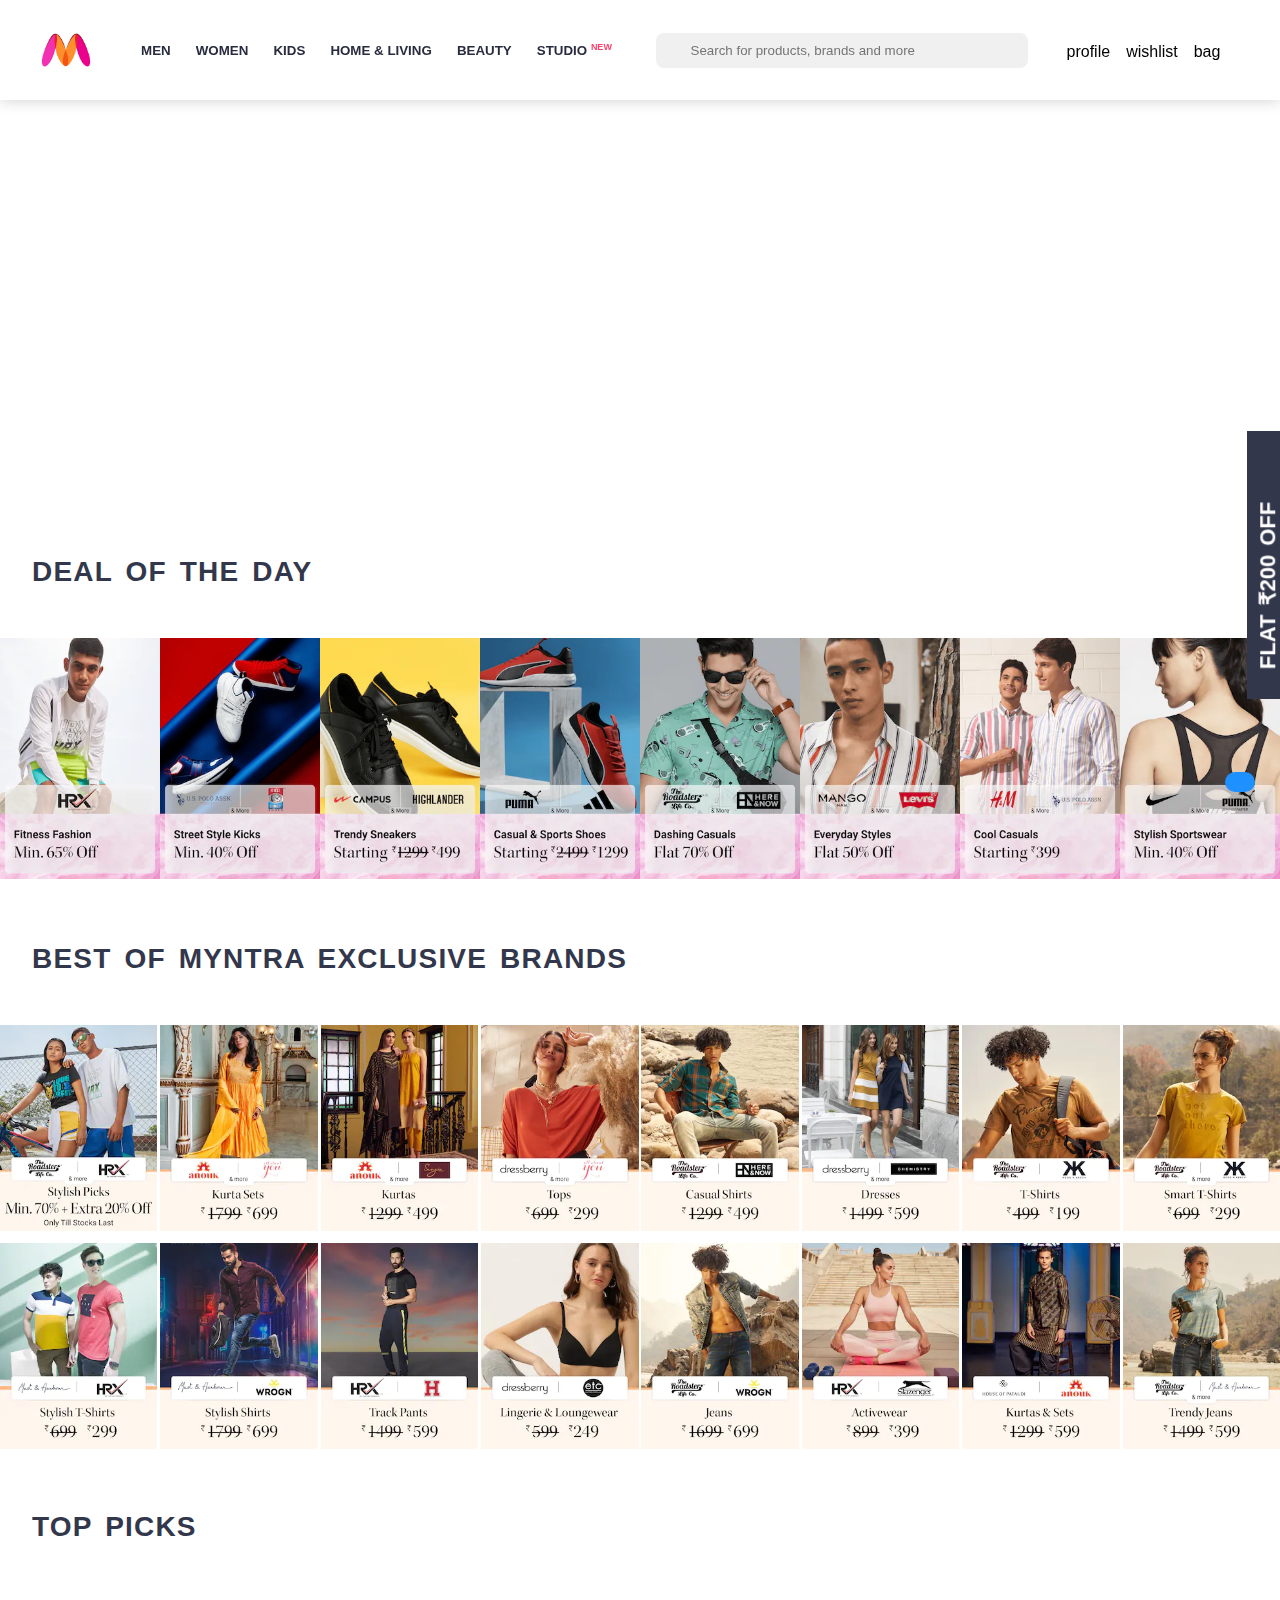
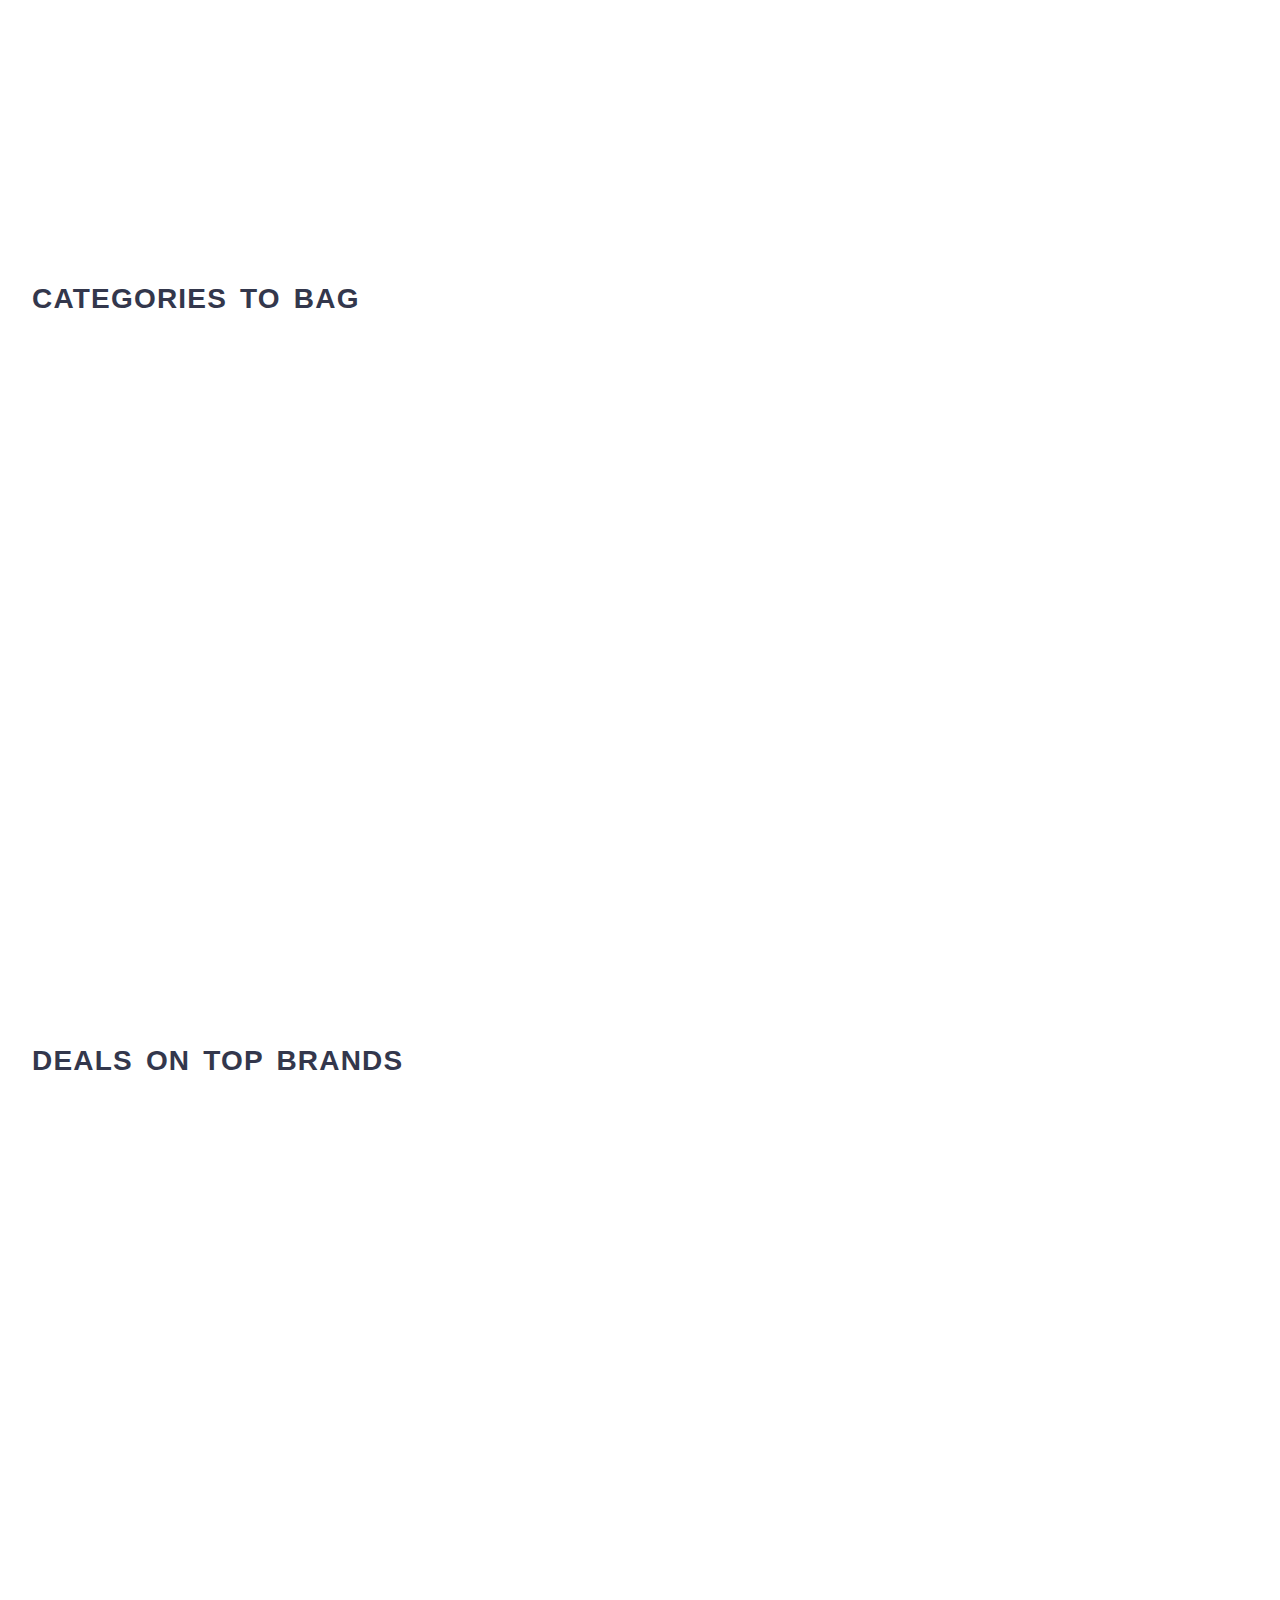
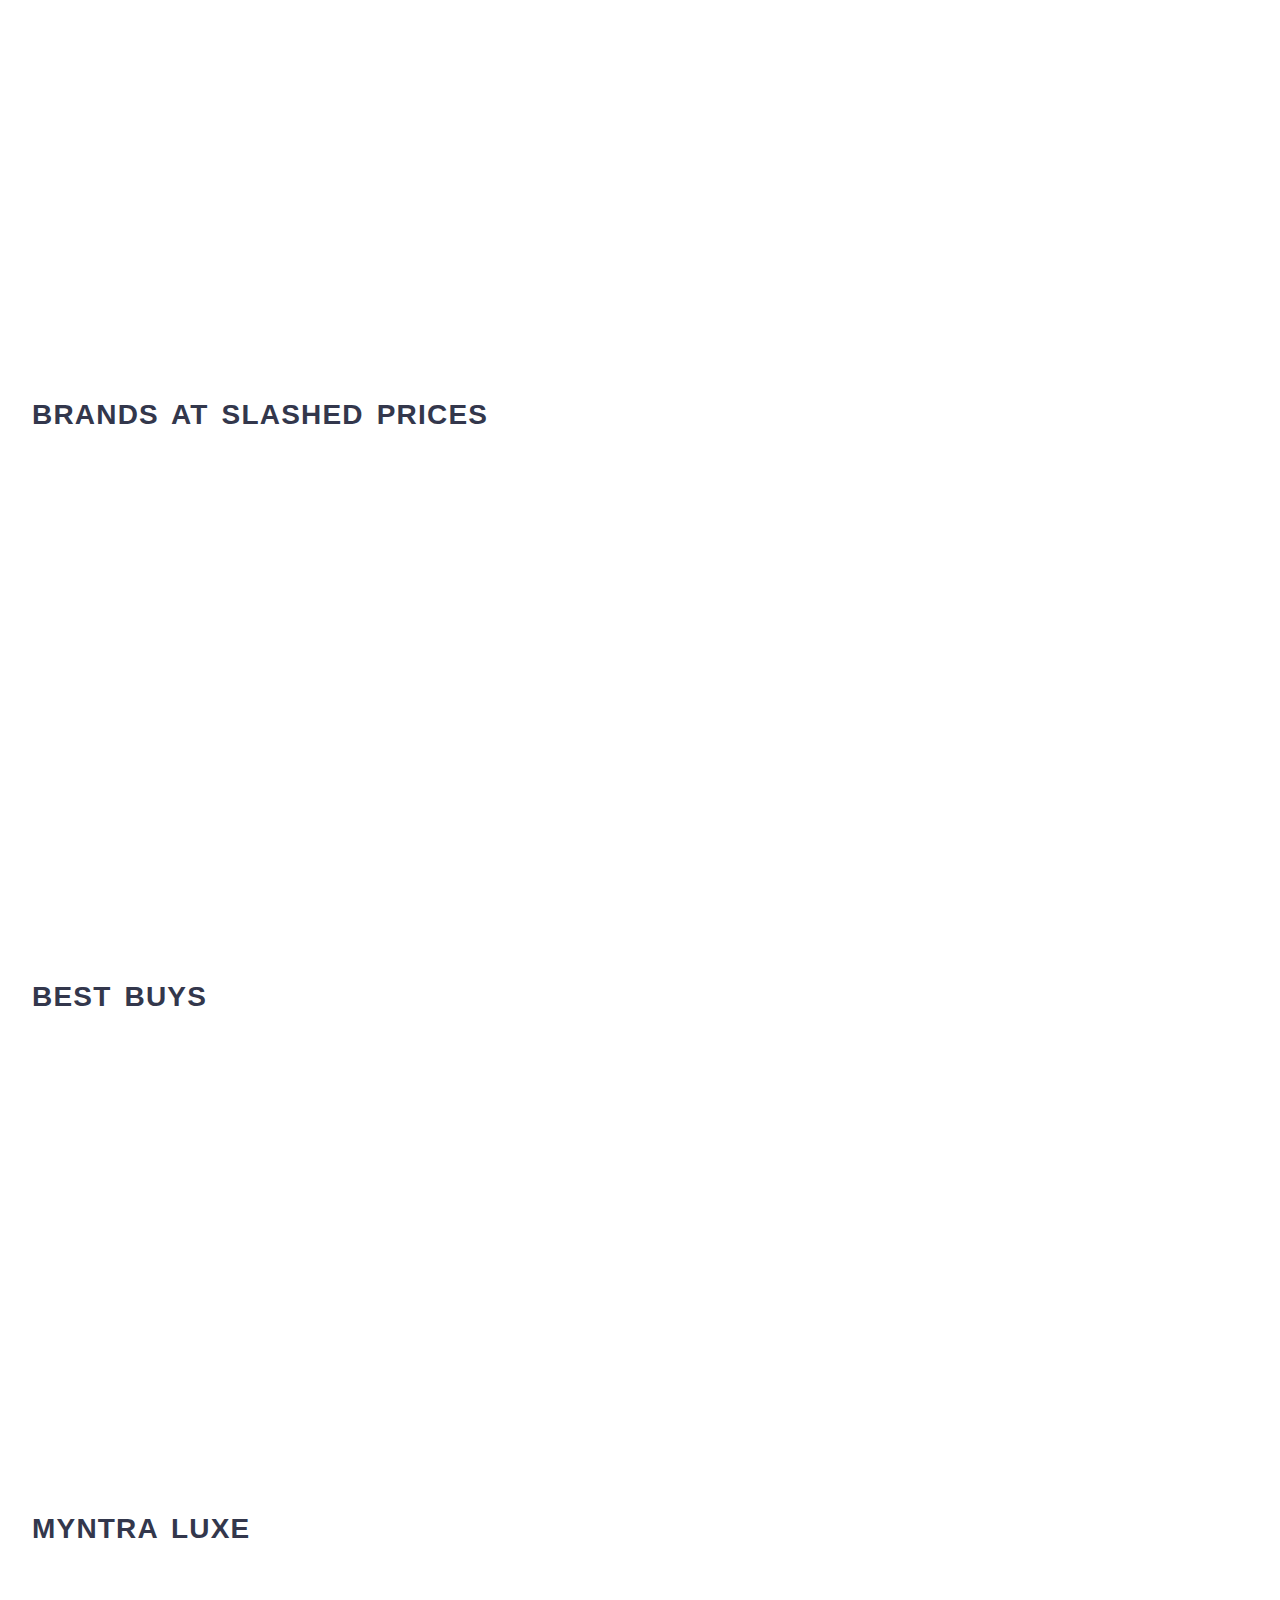
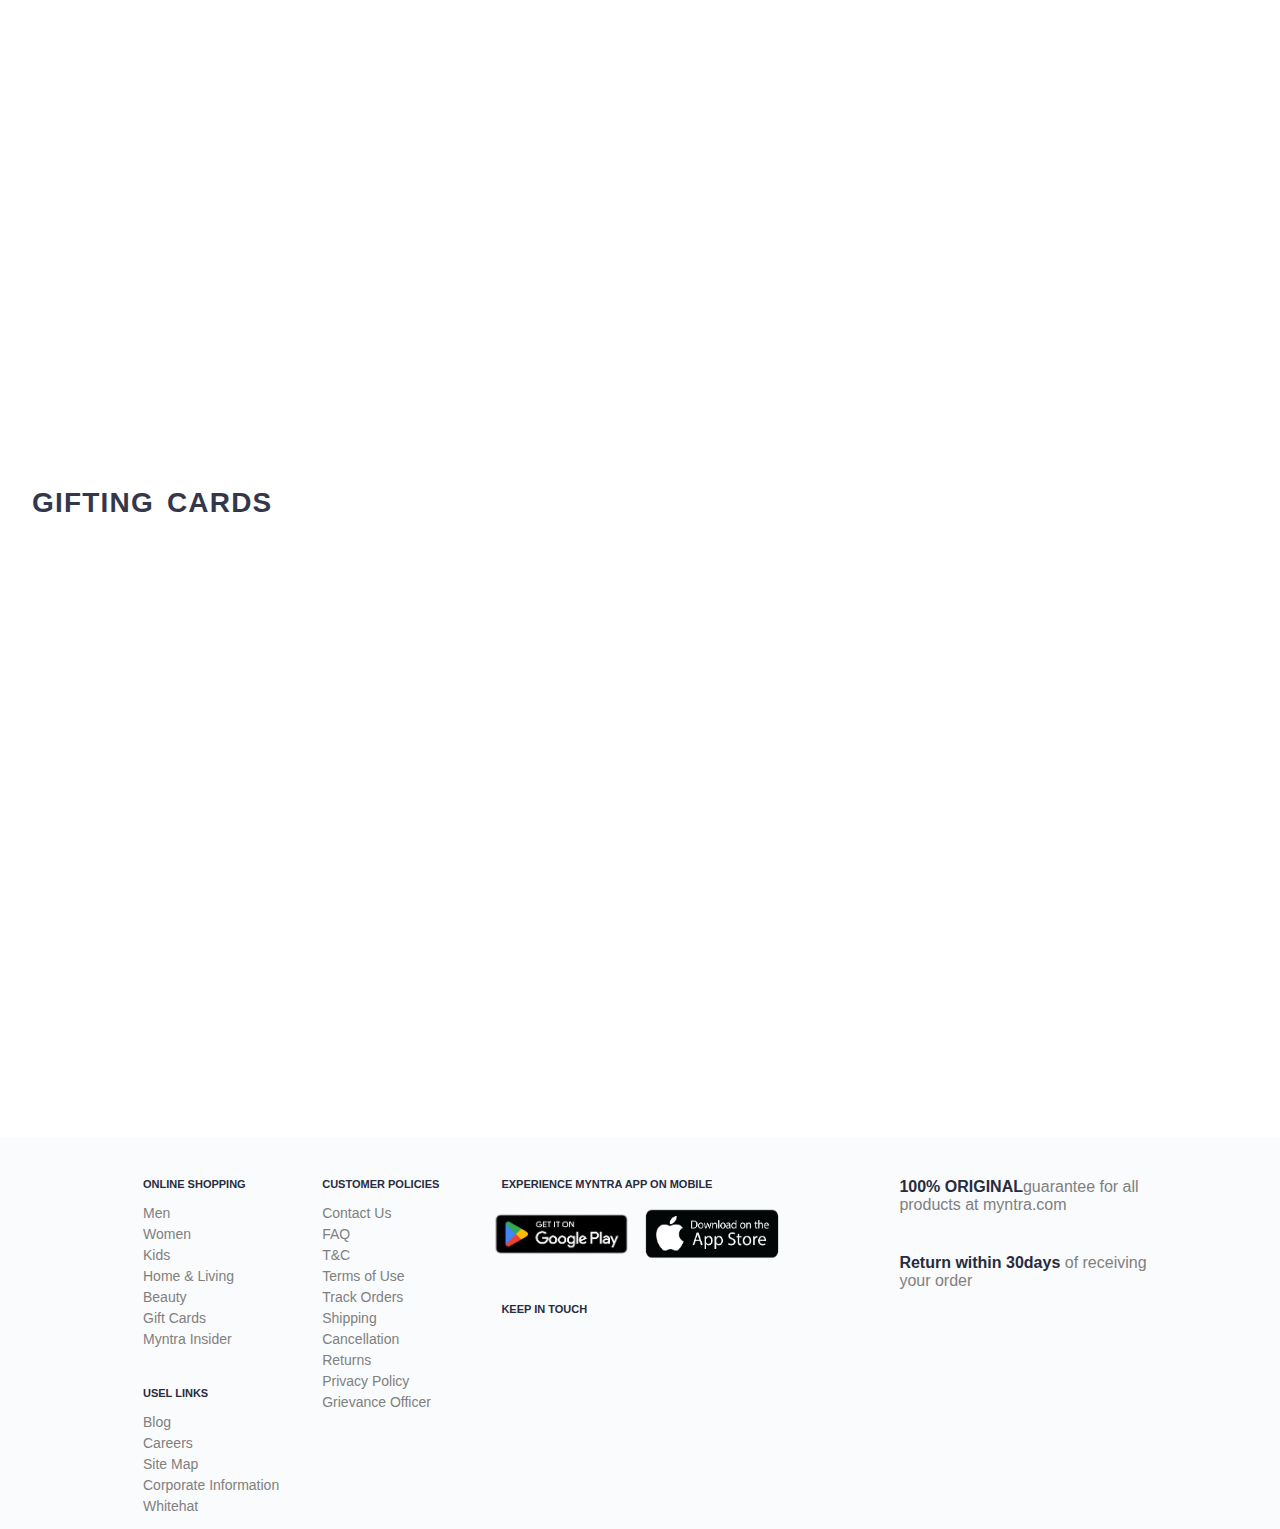
==== commit 843efebe: "updated" ====
--- a/index.html
+++ b/index.html
@@ -48,7 +48,7 @@
             <div class="info">
                 <div class="info-item">
                     <i class="fa-regular fa-user"></i>
-                    <span>profile</span>
+                    <span id="switch">profile</span>
                 </div>
                 <div class="info-item">
                     <i class="fa-regular fa-heart"></i>
@@ -57,6 +57,9 @@
                 <div class="info-item">
                     <i class="fa-solid fa-bag-shopping"></i>
                     <span>bag</span>
+                </div>
+                <div class="info-item" id="logout">
+                    
                 </div>
             </div>
         </div>
@@ -648,6 +651,38 @@
         </div>
     </div>
 
+
+
+    
+    <script>
+        window.onload = function () {
+            // alert("working")
+            var currentUser = JSON.parse(localStorage.getItem("myntraCurrentUser"))
+            // console.log(currentUser,"currentUser");
+            if (!!currentUser) {
+                // alert(currentUser.namee)
+                var logoutDiv = document.getElementById("logout");
+                var divFromHtml = document.getElementById("switch");
+                // console.log(divFromHtml,"divFromHtml");
+                // var h1 = document.createElement("h1");
+                // h1.innerText = "madhuri"
+                // divFromHtml.append(h1)
+                var button = '<i class="fa-solid fa-arrow-right-from-bracket"></i> <button onclick="logout() ">Logout</button>'
+                var name = `<p> ${currentUser.namee}</p>`;
+                divFromHtml.innerHTML = name;
+                logoutDiv.innerHTML = button;
+            }
+            // else{
+            //     alert("current user absent")
+            // }
+        }
+        function logout() {
+            alert("We will miss you..")
+            localStorage.removeItem("myntraCurrentUser");
+            window.location.reload();
+        }
+
+    </script>
 </body>
 
 </html>--- a/myntra.css
+++ b/myntra.css
@@ -115,12 +115,12 @@
     margin-bottom: 4px;
 }
 
-.info-item span {
+.info-item a {
     font-size: 12px;
     font-weight: bold;
     text-transform: capitalize;
     color: #282c3f;
-    ;
+    text-decoration: none;
 
 }
 
@@ -850,7 +850,13 @@
     width: 82%;
     /* border:  1px solid slateblue; */
 }
-
+#products div img{
+    width: 100%;
+
+}
+#products div{
+    width: 20%;
+}
 .product-container {
     width: 95%;
     margin: 20px auto;
@@ -860,7 +866,15 @@
     gap: 5%;
     flex-wrap: wrap;
 }
-
+.dynamic-product-container{
+    width: 95%;
+    margin: 20px auto;
+    /* border: 1px solid black; */
+    display: flex;
+    justify-content: start;
+    gap: 5%;
+    flex-wrap: wrap;
+}
 .product-item {
     width: 21%;
     /* border: 1px solid salmon; */
@@ -1695,52 +1709,88 @@
     letter-spacing: 1.5px;
     margin: 0px 5px;
 }
-
+.checkout-steps ul li:nth-child(1){
+    color: #1bac99;
+    border-bottom: 1px solid #1bac99;
+}
 .assure {
-    text-align: center;
+    /* text-align: center; */
     /* border: 1px solid salmon; */
-    width: 20%;
+    width: 15%;
     /* padding-bottom: 18px; */
     display: flex;
-    align-items: center;
-    justify-content: center;
-}
-
-.assure i {
-    font-size: 25px;
-    color: #1bac99;
-}
-
-.assure p {
+    /* align-items: center; */
+    /* justify-content: center; */
+}
+.assure-img{
+    width: 13%;
+    height: 25px;
+}
+.assure img {
+    width: 100%;
+}
+.assure-content{
+    width: 80%;
+}
+.assure-content p {
     text-transform: uppercase;
     font-size: 11px;
     font-weight: bold;
     color: #282c3f;
     letter-spacing: 1.8px;
-    margin: 0px 5px;
+    margin: 7px 5px;
 }
 
 .cart-container {
-    width: 70%;
+    width: 74%;
     /* border: 1px solid salmon; */
     display: flex;
-    justify-content: center;
+    justify-content: space-between;
     margin: 0px auto;
 }
 
 .cart-left {
     /* border: 1px solid seagreen; */
-    width: 70%;
+    width: 63%;
     /* height: 300px; */
     /* margin-top: 30px; */
     margin-right: 10px;
 
 }
-
+.login-now-wrapper{
+    width: 100%;
+    display: flex;
+    justify-content: space-around;
+    align-items: center;
+    padding: 10px;
+    border: 1px solid rgba(128, 128, 128, 0.563);
+    border-radius: 5px; 
+    margin-top: 10px;
+}
+.login-now-img{
+    width: 12%;
+    height: 38px;
+    text-align: center;
+}
+.login-now-img img{
+    width: 100%;
+    height: 100%;
+}
+.login-now-content{
+    width: 65%;
+}
+.login-now{
+    width: 15%;
+}
+.login-now p{
+    text-transform: uppercase;
+    font-size: 11px;
+}
 .cart-right {
-    border: 1px solid sandybrown;
+    /* border: 1px solid sandybrown; */
     /* height: 300px; */
-    width: 30%;
+    width: 34%;
+    border-left: 1px solid rgba(128, 128, 128, 0.563);
 }
 
 .check-service {
@@ -1819,21 +1869,25 @@
 .okForDelivery span {
     margin-right: 5px;
 }
-
+.okForDelivery .cart-content{
+    margin-left: 0px;
+}
 .cart-products-section {
     width: 100%;
     margin-top: 10px;
     border-radius: 5px;
-    padding: 5px 15px;
+    /* padding: 5px 15px; */
     /* border: 1px solid rgba(128, 128, 128, 0.563); */
 }
 .cart-product-header{
-    display: flex;
-    justify-content: space-between;
-    align-items: center;
-    margin: 20px 0px;
+    width: 93%;
+    display: flex;
+    justify-content: space-between;
+    align-items: center;
+    margin: 20px auto;
 }
 .header-left{
+    width: 50%;
     display: flex;
     gap: 10px;
     align-items: center;
@@ -1845,15 +1899,17 @@
     accent-color: #ff3f6c;
     height: 15px;
     width: 15px;
+    outline: none;
 }
 /* .header-left i{
     color: #ff3f6c;
     font-size: 18px;
 } */
 .header-right{
-    align-items: center;
-    display: flex;
-    justify-content: space-between;
+    width: 50%;
+    align-items: center;
+    display: flex;
+    justify-content: end;
 }
 .header-right p:nth-child(1){
     border-right: 1px solid rgba(128, 128, 128, 0.563);
@@ -1861,6 +1917,15 @@
 .header-right p{
     padding: 0px 10px;
     margin: 0px;
+    text-transform: uppercase;
+    font-size: 11px;
+    font-weight: bold;
+    color: #696e79;
+}
+.cart-product-wrapper{
+    /* border: 1px solid rgba(128, 128, 128, 0.563); */
+    width: 100%;
+
 }
 .cart-product{
     width: 100%;
@@ -1873,9 +1938,16 @@
 
 
 }
+.cart-product .product input{
+    /* z-index: 1; */
+    margin-top: -1700px;
+    position: relative;
+}
 .cart-product .product{
     width: 20%;
     height: 150px;
+    margin-top: 5px;
+    margin-bottom: 5px;
     /* border: 1px solid black; */
 }
 .cart-product .product img{
@@ -1905,6 +1977,7 @@
     display: flex;
     justify-content: start;
     gap: 10px;
+    margin-bottom: 10px;
 }
 .size{
     width: 20%;
@@ -1927,6 +2000,10 @@
     text-align: center;
 
 }
+.order-description .price-section{
+    margin-bottom: 2px;
+    padding: 0px;
+}
 .order-description .price-section p:nth-child(2){
     color: gray;
 }
@@ -1953,47 +2030,341 @@
     align-items: center;
     text-align: center;
 }
-
-
-
-
-
-
-
-
-
-
-
-
-
-
-
-
-
-
-
-
-
-
-
-
-
-
-
-
-
-
-
-
-
-
-
-
-
-
-
-
-
-
-
-
+.coupons-section{
+    width: 100%;
+    margin-top: 10px;
+    margin-bottom: 15px;
+    /* border-radius: 5px; */
+    padding: 5px 15px;
+    /* border: 1px solid rgba(128, 128, 128, 0.563); */
+}
+.coupons-section > .cart-title{
+    font-size: 11px;
+    font-weight: bold;
+    margin-bottom: 15px;
+}
+.coupons{
+    width: 100%;
+    border-bottom: 1px solid rgba(128, 128, 128, 0.563);
+}
+.coupons-offer{
+    width: 100%;
+    display: flex;
+    justify-content: space-between;
+    align-items: center;
+}
+.coupons-offer h3 span i{
+    margin-right: 10px;;
+}
+.coupons .link-info{
+    color: #ff3f6c;
+    margin-left: 0px;
+}
+.coupon-offer p span{
+    font-size: 12px;
+}
+.link-info-btn {
+    width: auto;
+    display: inline;
+    text-transform: uppercase;
+    padding: 5px 15px;
+    border: 1px solid #ff3f6c;
+    color: #ff3f6c;
+    font-size: 12px;
+    font-weight: bold;
+    border-radius: 4px;
+    background-color: #fff;
+    cursor: pointer;
+}
+.link-info-btn:hover{
+    background-color: #fff1ec;
+}
+.gift-section{
+    width: 100%;
+    margin-bottom: 15px;
+    padding: 0px 15px;
+}
+.gift-section h3{
+    font-size: 11px;
+    font-weight: bolder;
+    margin-bottom: 15px;
+    
+}
+.gift-wrapper{
+    width: 100%;
+    display: flex;
+    justify-content: start;
+    /* border-bottom: 1px solid gray; */
+    background-color: #fff1ec;
+    margin-bottom: 15px;
+    /* border: 1px solid salmon; */
+}
+.gift-card{
+    width: 100%;
+    border-bottom: 1px solid rgba(128, 128, 128, 0.563);
+}
+.gift-card-img{
+    width: 12%;
+    height: 100px;
+    /* border: 1px solid black; */
+}
+.gift-card-img img{
+    width: 100%;
+    height: 100%;
+}
+.gift-card-content{
+    width: 80%;
+    padding: 5px;
+}
+.gift-card-content h4{ 
+    margin-bottom: 4px;
+}
+.gift-card-content p:nth-child(2){
+    font-size: 12px;
+    color: gray;
+    margin-bottom: 8px;
+}
+.gift-card-content p:nth-child(3){
+    font-size: 11px;
+    color: #ff3f6c;
+    margin-bottom: 4px;
+    font-weight: bold;
+}
+.bill-info{
+    width: 100%;
+    padding: 10px;
+
+}
+.bill-info-wrapper{
+    width:100%;
+}
+.bill-info-header{
+    width: 100%;
+    display: flex;
+    justify-content: space-between;
+    align-items: center;
+}
+.bill-content-wrapper{
+    width: 100%;
+    margin-bottom: 10px;
+    border-bottom: 1px solid rgba(128, 128, 128, 0.563);
+}
+.bill-info-wrapper .cart-content{
+    margin: 5px 10px;
+    padding: 0px;
+}
+.bill-content-wrapper .bill-content:nth-child(1) p:nth-child(2){
+    color: #04AA6D;
+}
+.bill-content-wrapper .bill-content:nth-child(2) p:nth-child(2){
+    color: #ff3f6c;
+}
+.bill-content-wrapper .bill-content:nth-child(3) p:nth-child(2) span{
+    color: #04AA6D;
+    text-transform: uppercase;
+}
+.bill-info-footer .cart-title{
+    margin: 15px 10px;
+}
+.bill-info .cart-title{
+    margin: 0px 10px;
+}
+.bill-content{
+    width: 100%;
+    display: flex;
+    justify-content: space-between;
+    align-items: center;
+}
+.total-amt{
+    width: 100%;
+    display: flex;
+    justify-content: space-between;
+    align-items: center;
+    margin-bottom: 10px;
+
+}
+.bill-info-footer{
+    width: 100%;
+}
+.bill-info-footer .cart-btn{
+    width: 100%;
+    padding: 10px 15px;
+    font-size: 13px;
+    border-radius: 2px;
+}
+.product-suggestion-section{
+    width: 74%;
+    margin: 60px auto;
+    background-color: #fff5f7;
+    height: 100%;
+    
+}
+.product-suggestion-section hr{
+    margin-bottom: 10px;
+}
+.product-suggestion-header{
+    width: 100%;
+    margin: 5px 10px;
+}
+.porduct-suggestion-category{
+    width: 100%;
+    margin: 10px 10px 30px 10px;
+    display: flex;
+    justify-content: start;
+    gap: 10px;
+    align-items: center;
+}
+.single-category{
+    width: auto;
+    padding: 5px 10px;
+    border: 1px solid rgba(14, 14, 14, 0.2);
+    border-radius: 50px;
+}
+.porduct-suggestion-category .single-category:nth-child(1) p{
+    color: #ff3f6c;
+}
+.porduct-suggestion-category .single-category:nth-child(1) {
+    border: 1px solid #ff3f6c;
+
+}
+.suggested-products{
+    width: 90%;
+    
+    display: flex;
+    flex-wrap: wrap;
+    justify-content: stretch;
+    gap: 10px;
+    align-items: center;
+    margin: auto;
+}
+
+.suggested-products .product-item{
+    width: 19%;
+    border: 1px solid #eaeaec;
+    margin-bottom: 0px;
+
+}
+.suggested-products .product-item .product{
+    width: 100%;  
+    height: 211px;
+    
+    /* border: 1px solid black; */
+}
+.suggested-products .product-item .product-item-details{
+    padding: 10px;
+    background-color: white;
+}
+.suggested-products .product-item .p-brand{
+    font-size: 14px;
+}
+.suggested-products .product-item .p-name{
+    font-size: 12px;
+}
+.suggested-products .product-item  .price-section p{
+    font-size: 10px;
+}
+.suggested-products .product-item .price-section p:nth-child(3){
+    color: #ff3f6c;
+}
+.add-to-bag{
+    width: 100%;
+    /* padding: 5px; */
+    border-top: 1px solid #eaeaec;
+    margin: auto;
+    text-align:  center;
+    
+}
+.add-to-bag button{
+    text-transform: uppercase;
+    padding-top: 10px;
+    background-color: transparent;
+    border: none;
+    color: #ff3f6c;
+    font-size: 12px;
+}
+
+/* Footer */
+.cart-footer{
+    width: 100%;
+    border-top: 1px solid #eaeaec;
+}
+.c-payment-options{
+    width: 74%;
+    display: flex;
+    justify-content: space-between;
+    margin:  10px auto;
+    align-items: center;
+}
+.c-payment-opt{
+    width: 10%;
+    height: 37px;
+    margin-right: 4px;
+}
+.c-payment-opt>img{
+    width: 100%;
+    height: 100%;
+}
+.c-card-opt{
+    display: flex;
+    width: 70%;
+    justify-content: space-between;
+}
+.c-contact-us{
+    font-size: 12px;
+    font-weight: 700;
+    letter-spacing: 0.4px;
+    color: #282c3f;
+    text-decoration: none;
+    
+
+}
+
+
+
+
+
+
+
+
+
+
+
+
+
+
+
+
+
+
+
+
+
+
+
+
+
+
+
+
+
+
+
+
+
+
+
+
+
+
+
+
+
+
+
+
+
+
+
+
+
+
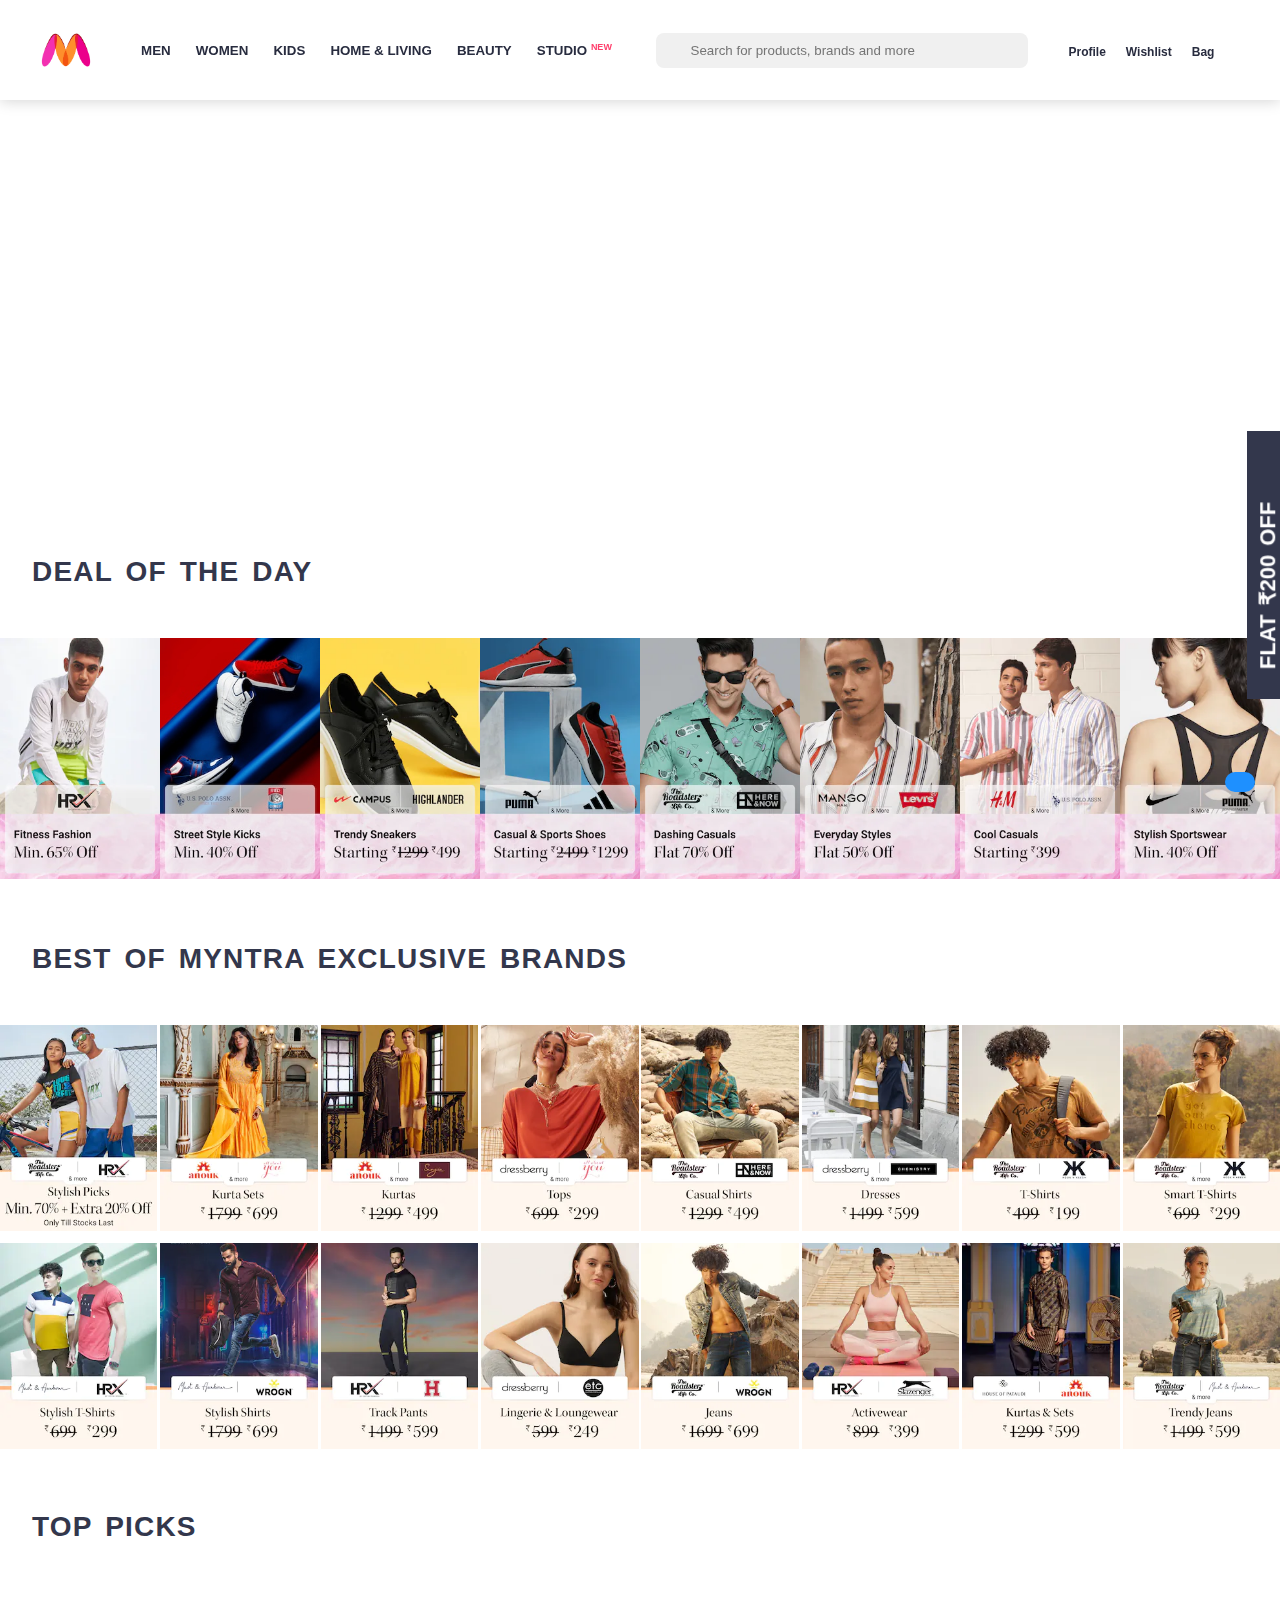
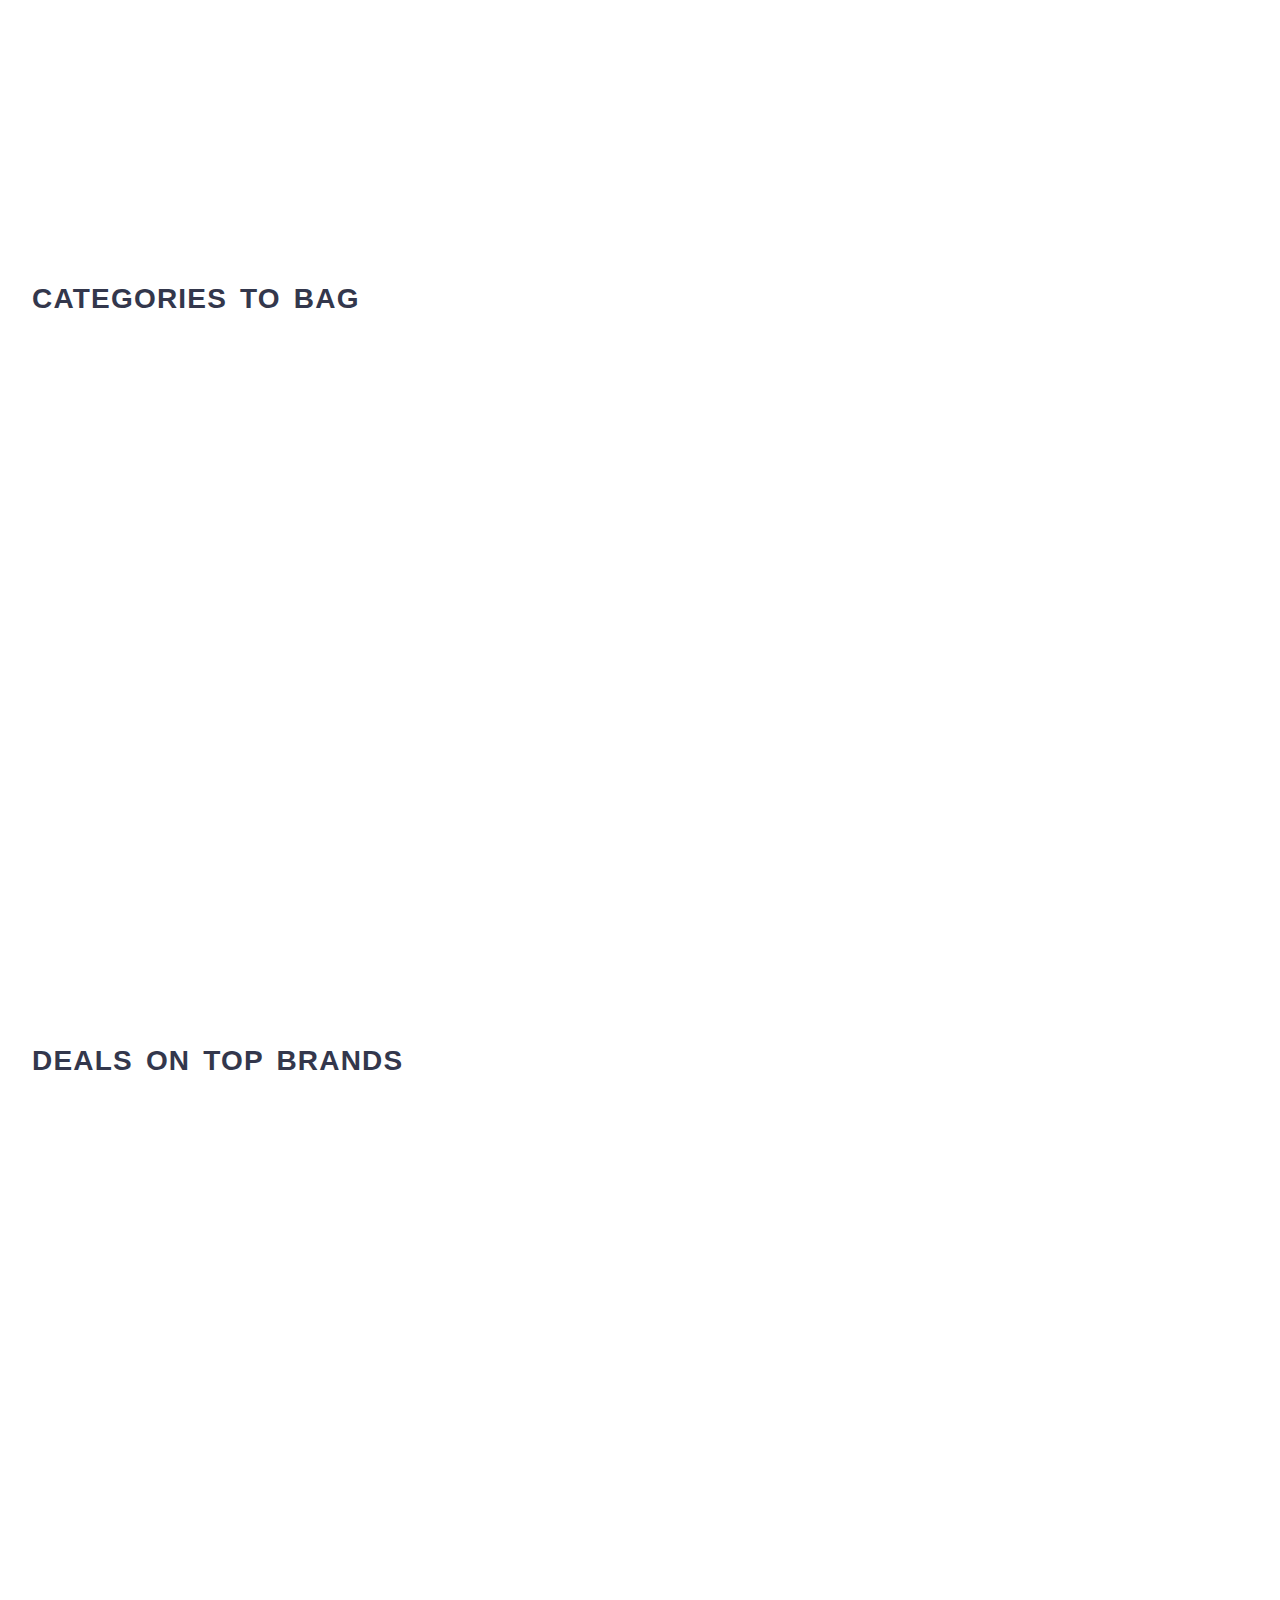
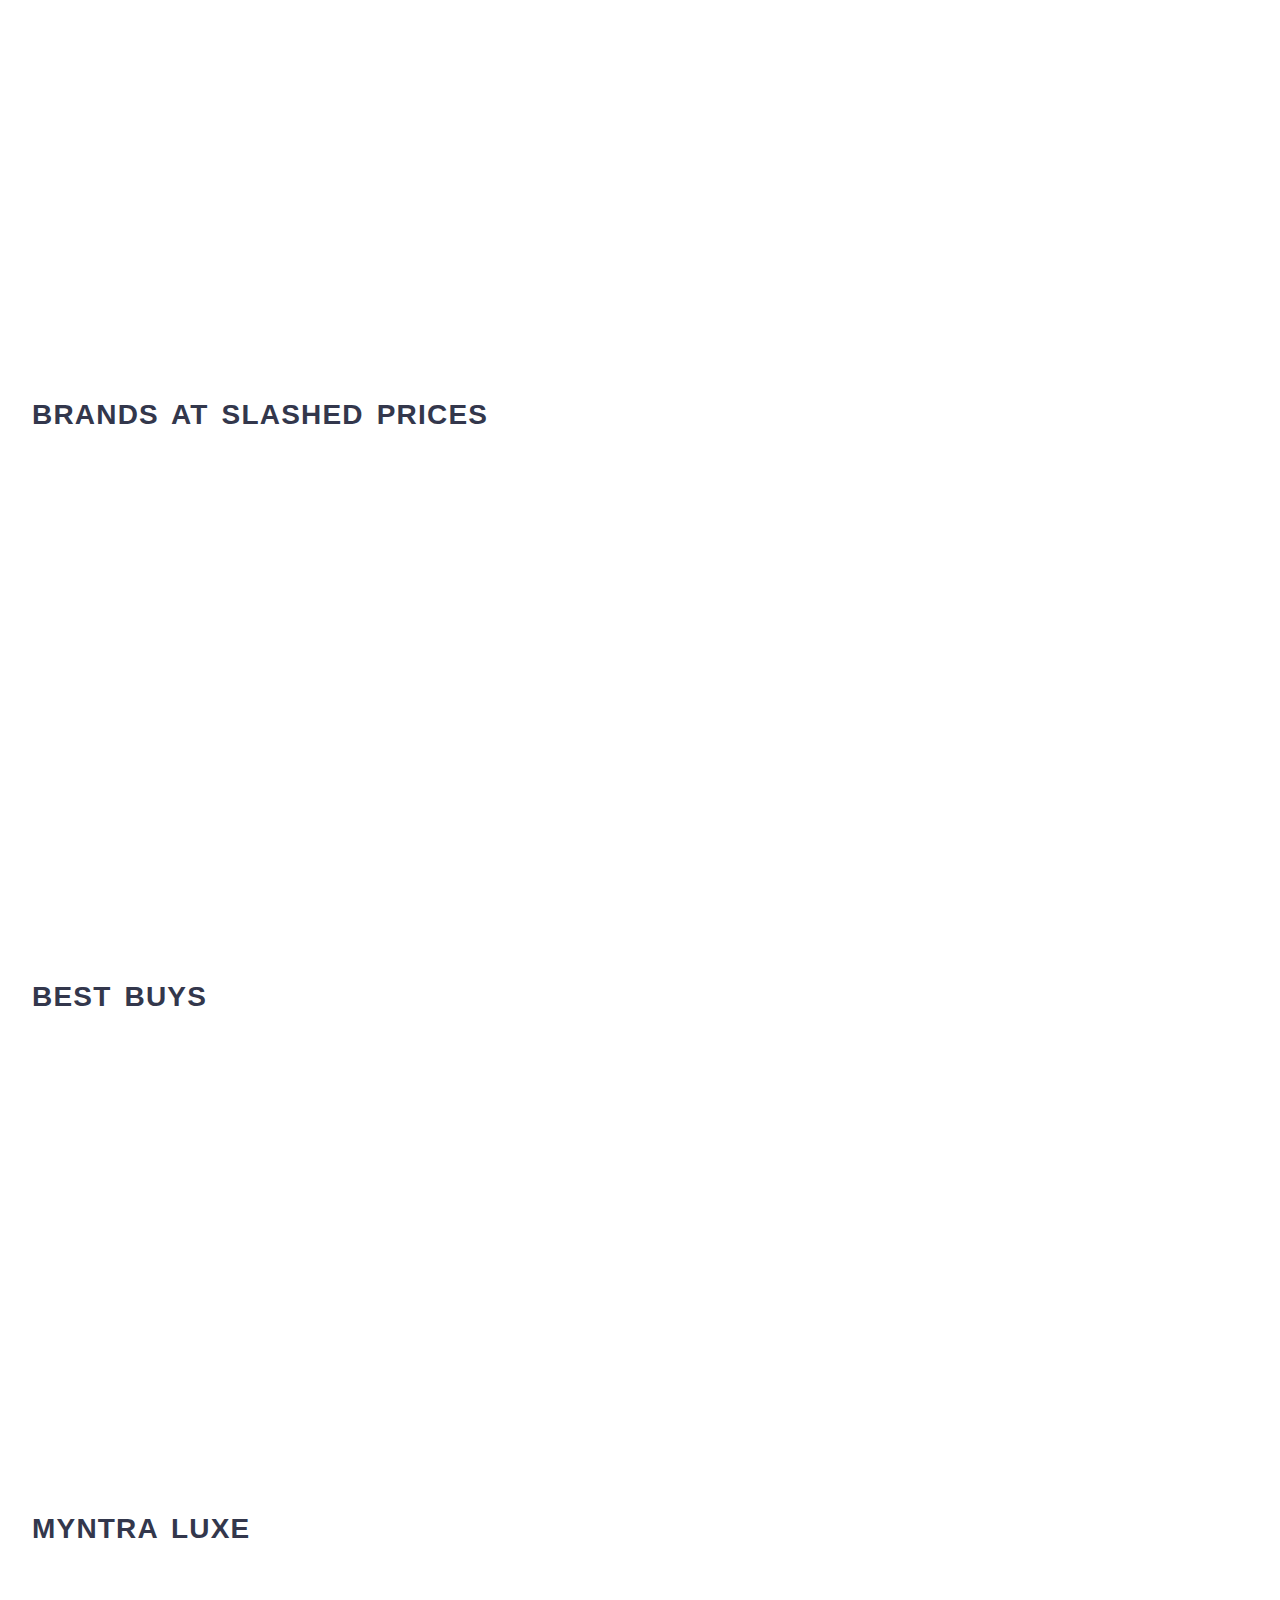
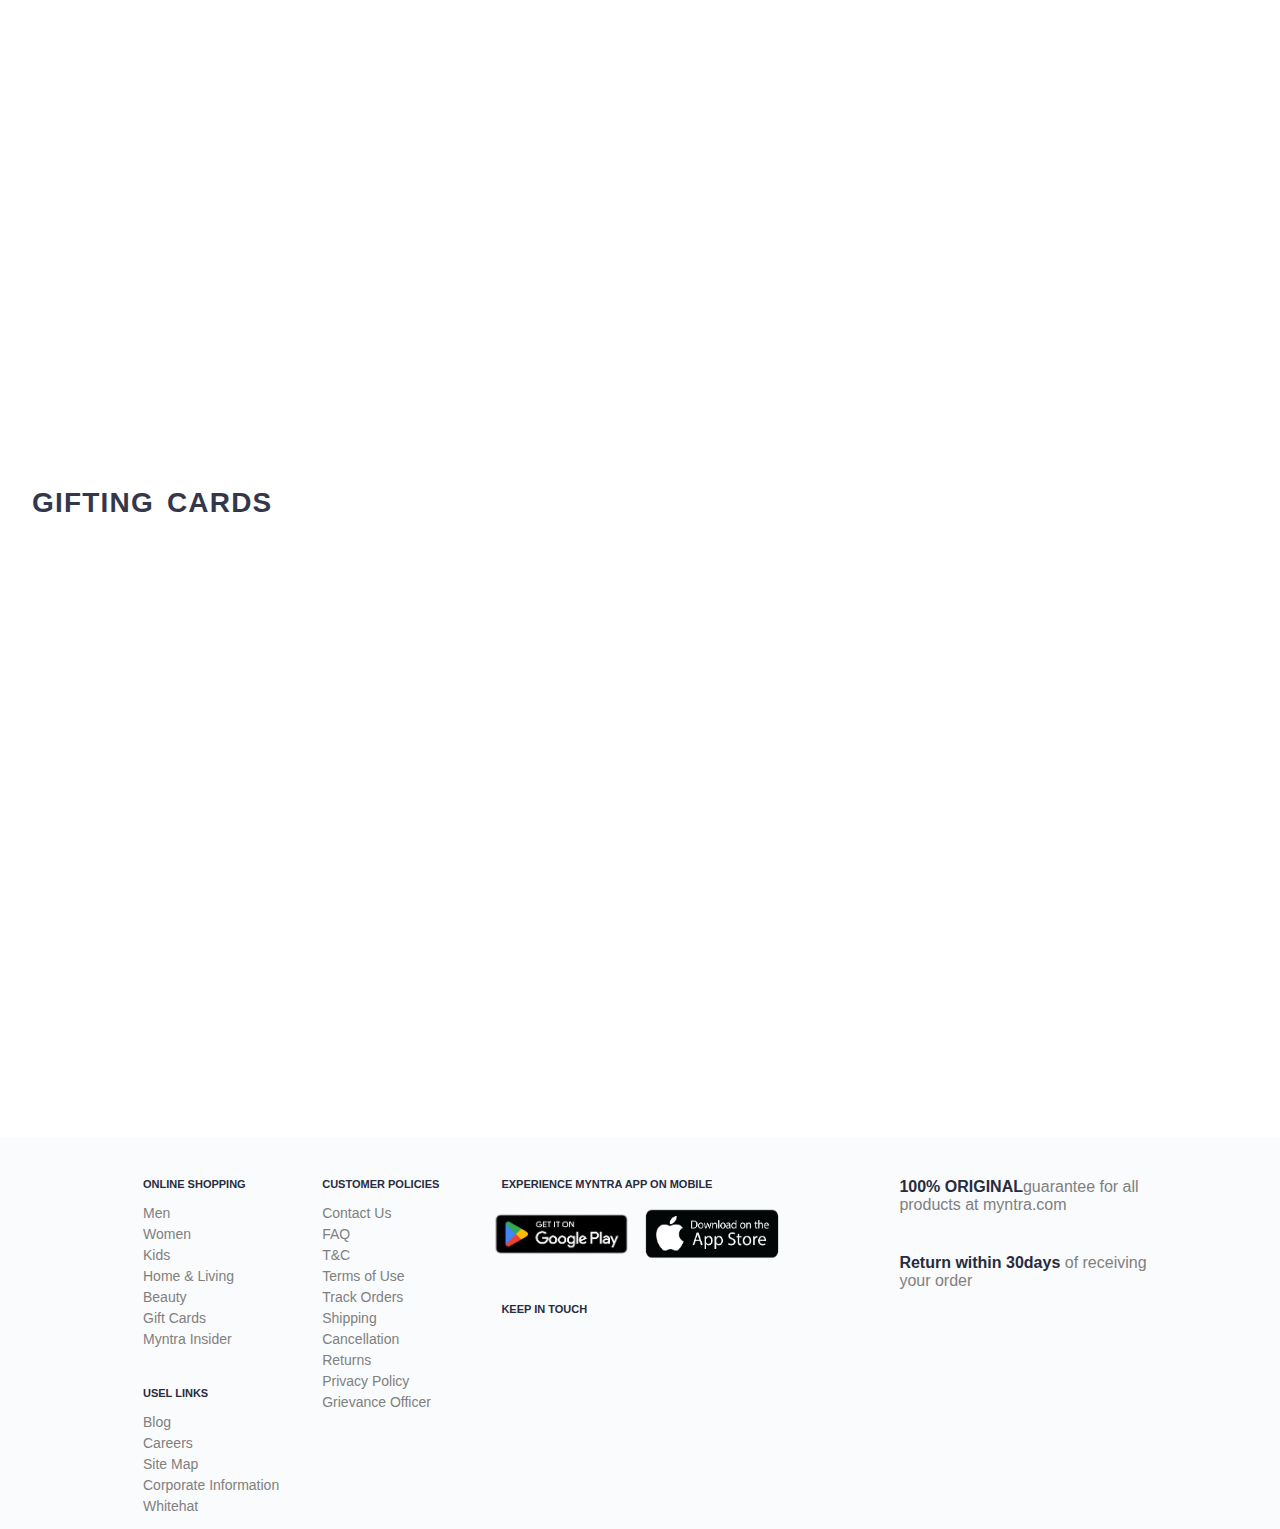
==== commit 50dabebe: "updated" ====
--- a/index.html
+++ b/index.html
@@ -20,7 +20,7 @@
                 <img src="/img/myntra.png" alt="logo">
             </div>
             <div class="nav-link">
-                <div class="nav-item">
+                <div class="nav-item" onclick="window.location.href='./multi-product.html'">
                     <h1>Men</h1>
                 </div>
                 <div class="nav-item">
@@ -46,7 +46,7 @@
                 </div>
             </div>
             <div class="info">
-                <div class="info-item">
+                <div class="info-item" onclick="window.location.href='./sign-up.html'">
                     <i class="fa-regular fa-user"></i>
                     <span id="switch">profile</span>
                 </div>
@@ -667,7 +667,7 @@
                 // var h1 = document.createElement("h1");
                 // h1.innerText = "madhuri"
                 // divFromHtml.append(h1)
-                var button = '<i class="fa-solid fa-arrow-right-from-bracket"></i> <button onclick="logout() ">Logout</button>'
+                var button = '<i class="fa-solid fa-arrow-right-from-bracket"></i> <button onclick="logout()"  class="logout-style">Logout</button>'
                 var name = `<p> ${currentUser.namee}</p>`;
                 divFromHtml.innerHTML = name;
                 logoutDiv.innerHTML = button;
--- a/myntra.css
+++ b/myntra.css
@@ -113,15 +113,28 @@
 
 .info-item i {
     margin-bottom: 4px;
-}
-
-.info-item a {
+    cursor: pointer;
+}
+
+.info-item span {
     font-size: 12px;
     font-weight: bold;
     text-transform: capitalize;
     color: #282c3f;
     text-decoration: none;
-
+    cursor: pointer;
+
+}
+.logout-style {
+    font-size: 12px;
+    font-weight: bold;
+    text-transform: capitalize;
+    color: #282c3f;
+    text-decoration: none;
+    border: none;
+    outline: none;
+    background-color: #fff;
+    cursor: pointer;
 }
 
 /* slider */
@@ -2318,53 +2331,127 @@
     
 
 }
-
-
-
-
-
-
-
-
-
-
-
-
-
-
-
-
-
-
-
-
-
-
-
-
-
-
-
-
-
-
-
-
-
-
-
-
-
-
-
-
-
-
-
-
-
-
-
-
-
-
+/* ------Success Page------------- */
+
+.success-bg{
+    width: 100%;
+    /* height: 100vh; */
+    padding-top: 34.8rem;
+    background-image: linear-gradient(rgba(0, 0, 0, 0.6), rgba(0, 0, 0, 0.6)), url("./img/d1.webp");
+    /* height: 100%; */
+    background-position: center;
+    background-repeat: no-repeat;
+    background-size: cover;
+    position: relative; 
+}
+.success-msg-container{
+    text-align: center;
+    position: absolute;
+    top: 50%;
+    left: 50%;
+    transform: translate(-50%, -30%);
+    width: 60%;
+    /* margin: 6rem auto; */
+    color: white;
+}
+.success-msg-title{
+    font-size: 2rem;
+    font-weight: 600;
+    /* text-transform: capitalize; */
+    margin-bottom: .5rem;
+
+}
+.succes-msg-content{
+    font-size: 1rem;
+    line-height: 2.3rem;
+
+}
+.succes-msg-content span{
+    font-weight: 700;
+}
+
+@import url('https://fonts.googleapis.com/css2?family=Pacifico&display=swap');
+.success-msg-last-text{
+    font-size: 3rem;
+    /* margin-top: 1rem; */
+    margin-bottom: 2rem;
+    font-family: 'Pacifico', cursive;
+    letter-spacing: .1rem;
+}
+.success-order-continue-shopping-btn{
+    text-transform: uppercase;
+    font-size: 1rem;
+    font-weight: 600;
+    border: none;
+    border-radius: .5rem;
+    color: white;
+    text-align: center;
+    background-color: #ff3f6c;
+    padding: 1rem 1.2rem;
+    cursor: pointer;
+    text-decoration: none;
+    
+
+}
+#successScreen .nav {
+    width: 100%;
+    height: 100px;
+    display: flex;
+    justify-content: space-around;
+    padding: 20px;
+    box-shadow: lightgray 0px 1px 14px;
+    margin-bottom: 0px;
+    position: sticky;
+    top: 0px;
+    background-color: white;
+    z-index: 2;
+}
+
+
+
+
+
+
+
+
+
+
+
+
+
+
+
+
+
+
+
+
+
+
+
+
+
+
+
+
+
+
+
+
+
+
+
+
+
+
+
+
+
+
+
+
+
+
+
+
+
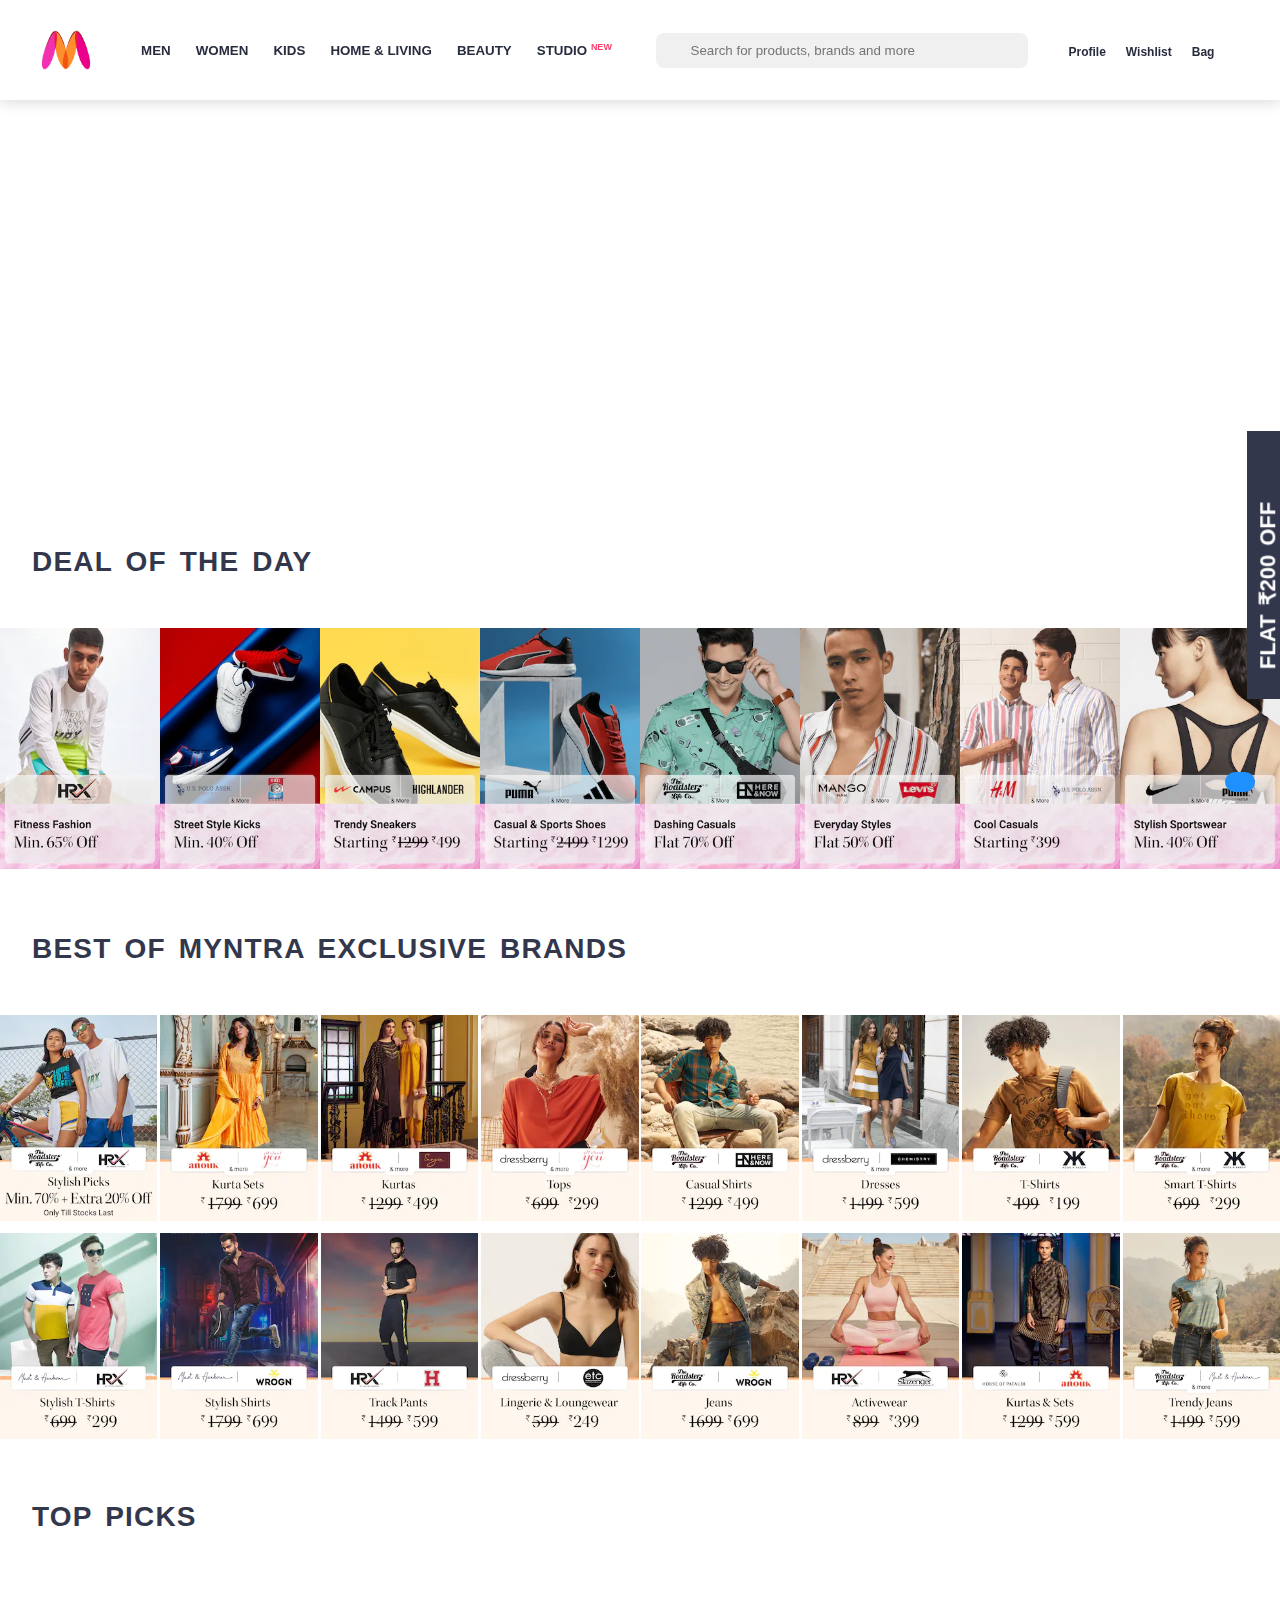
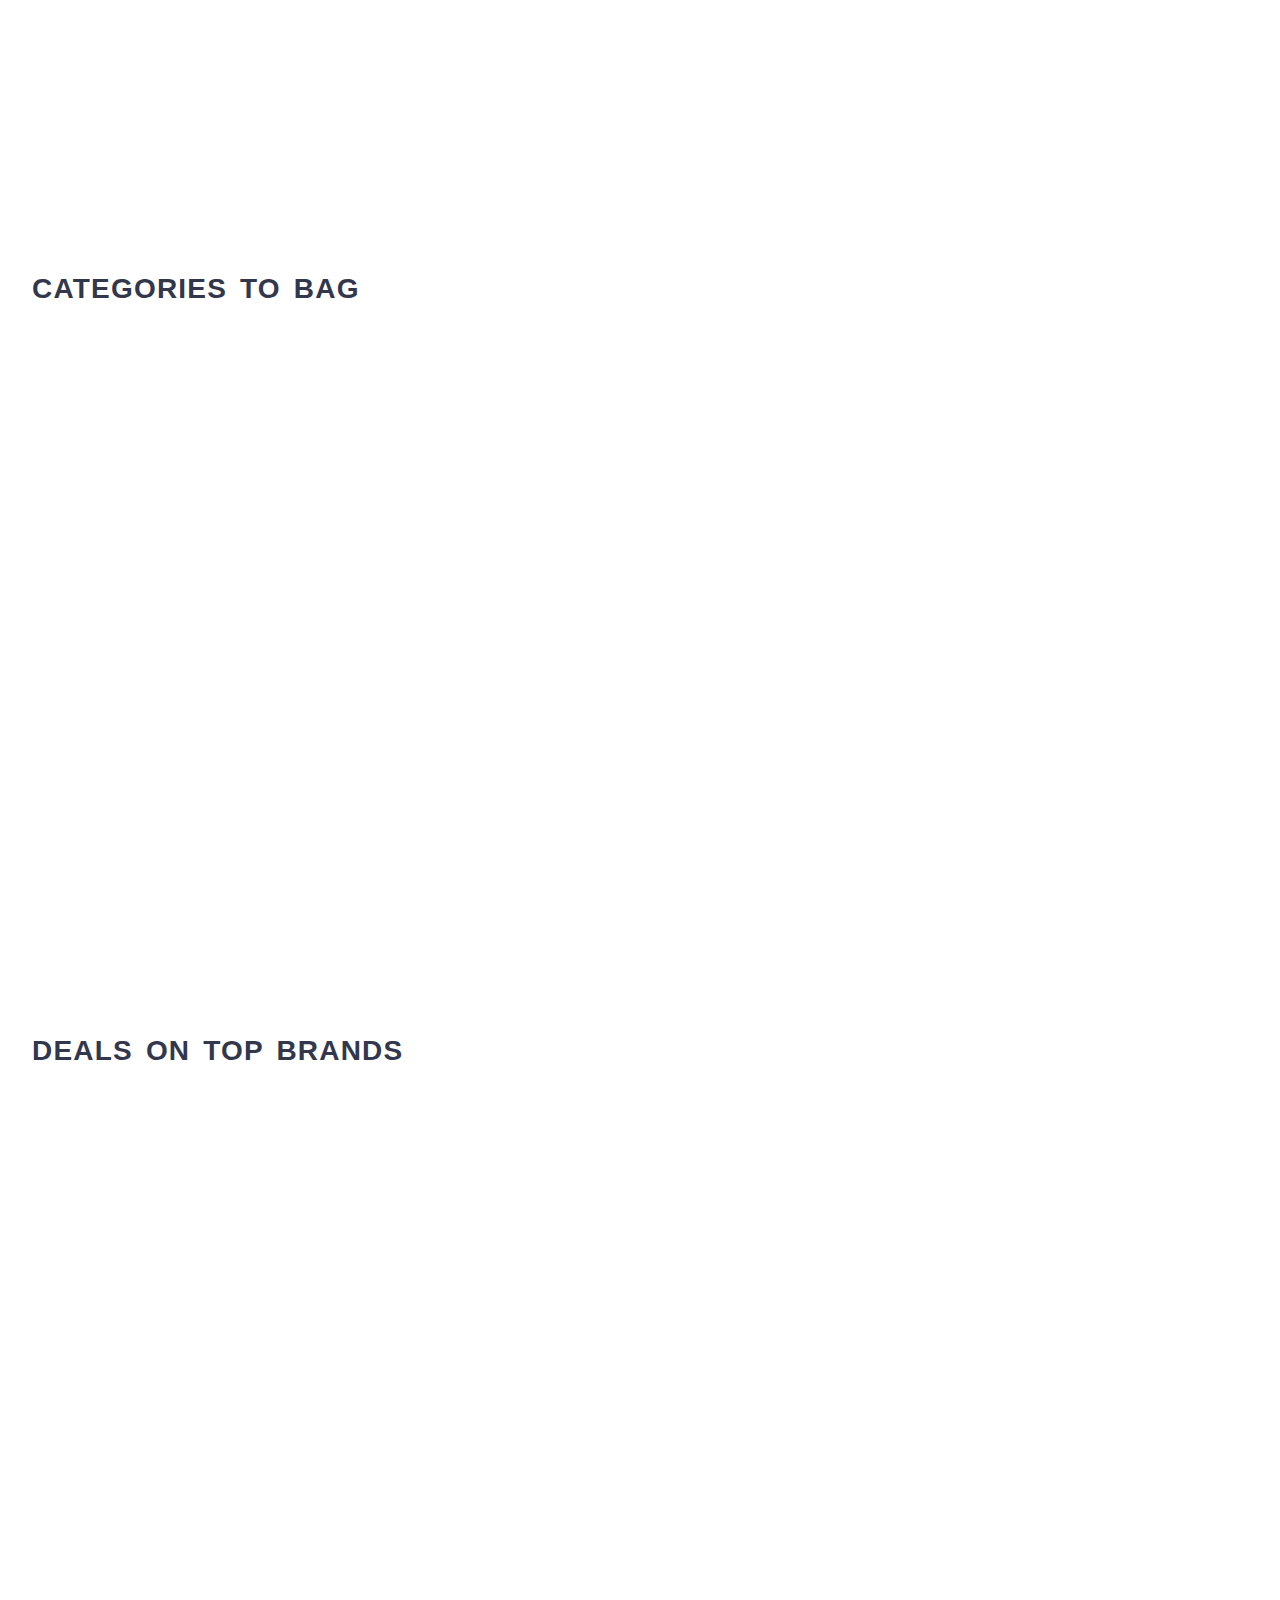
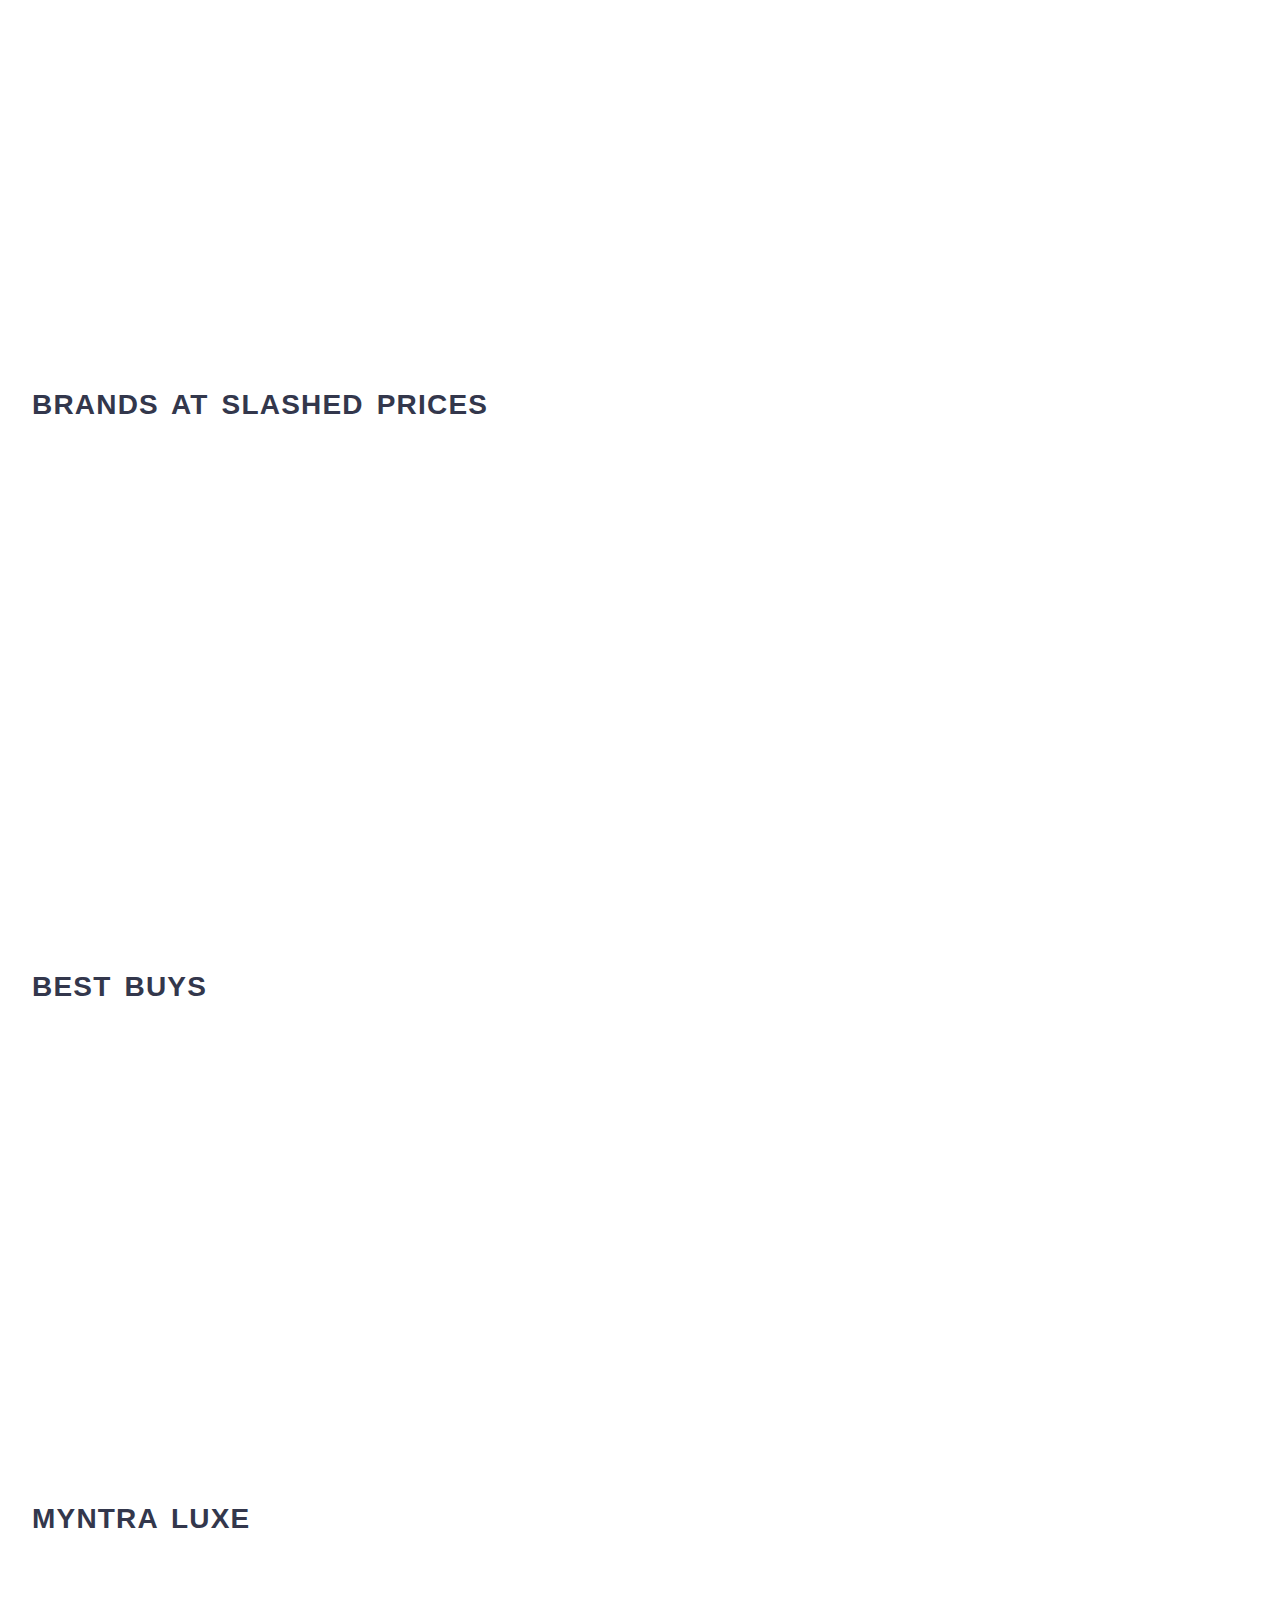
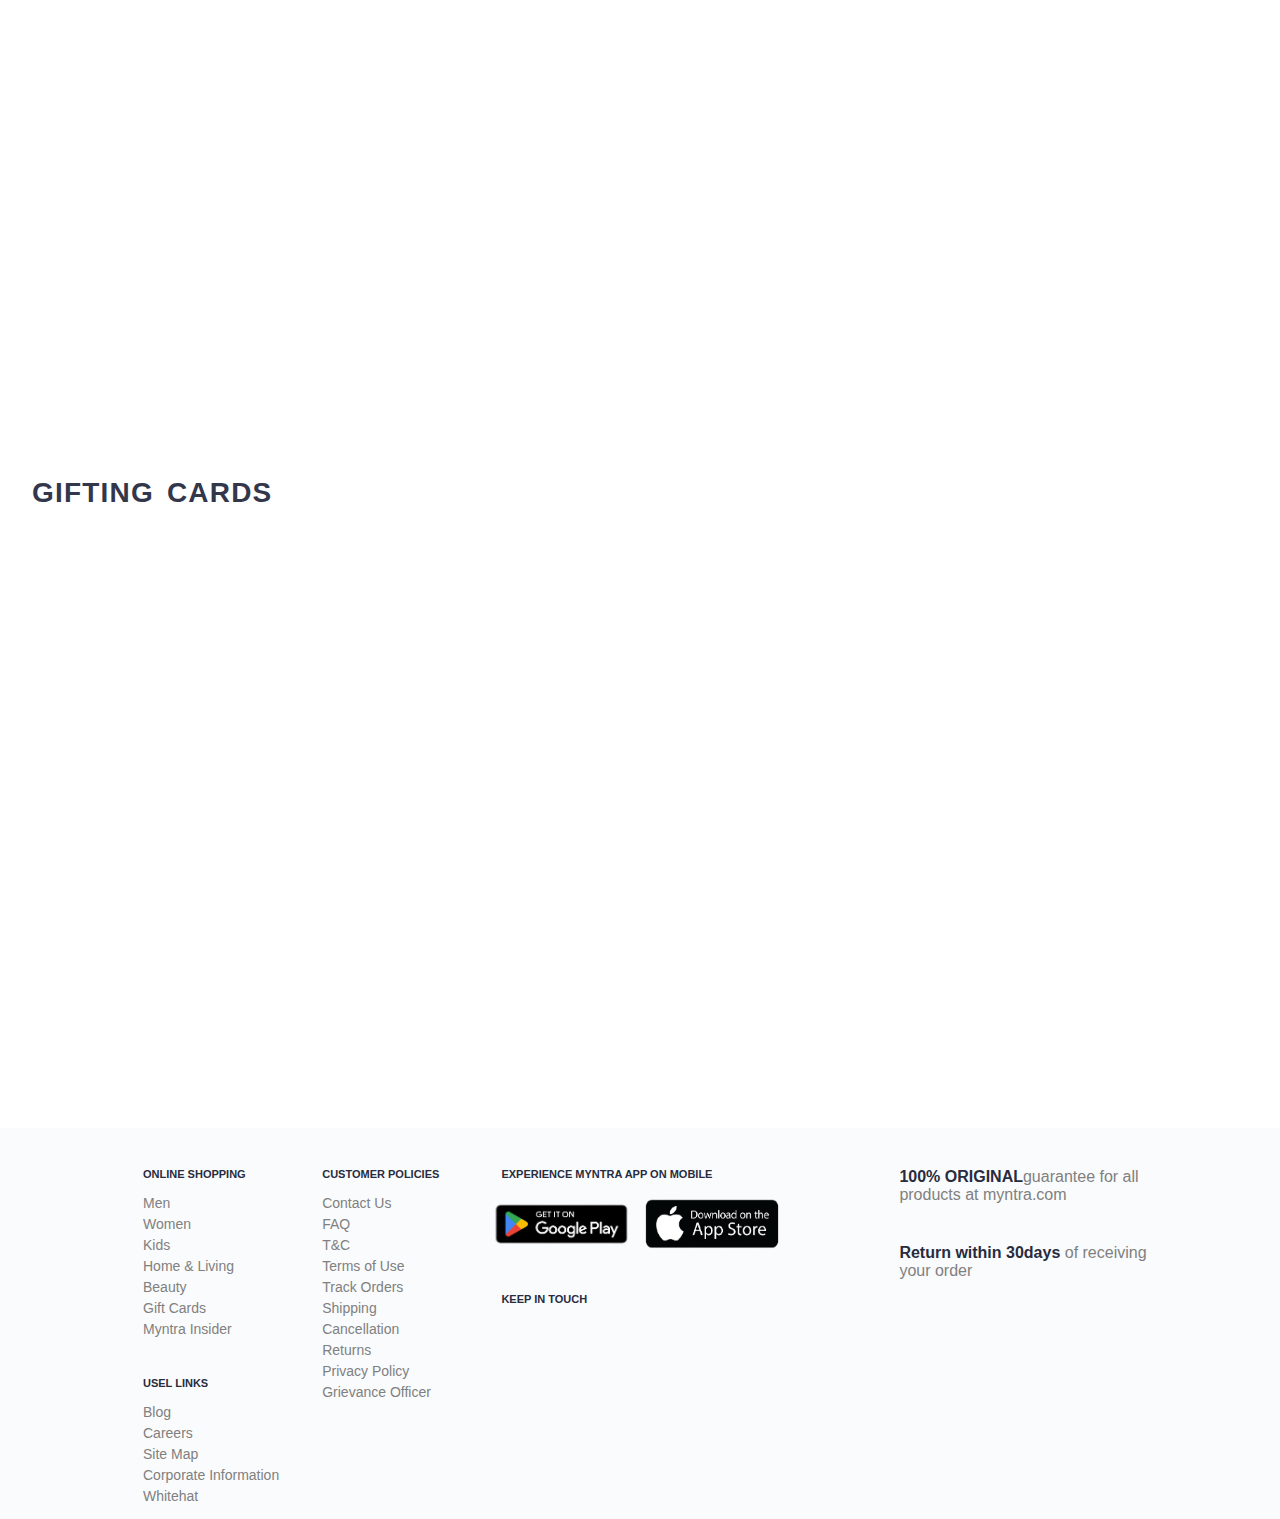
==== commit bc84af85: "updated" ====
--- a/index.html
+++ b/index.html
@@ -16,7 +16,7 @@
 <body>
     <div id="screen">
         <div class="nav">
-            <div class="logo">
+            <div class="logo"  onclick="window.location.href='./index.html'">
                 <img src="/img/myntra.png" alt="logo">
             </div>
             <div class="nav-link">
--- a/myntra.css
+++ b/myntra.css
@@ -18,9 +18,9 @@
     display: flex;
     justify-content: space-around;
     /* align-items: center; */
-    padding: 20px 20px;
+    padding: 15px 20px;
     box-shadow: 0px 1px 14px lightgray;
-    margin-bottom: 50px;
+    margin-bottom: 40px;
     position: sticky;
     top: 0px;
     background-color: white;
@@ -125,6 +125,57 @@
     cursor: pointer;
 
 }
+
+.product-item:hover .hover-like {
+    opacity: 1;
+}
+
+.like {
+    border: 1px solid lightgray;
+    width: 100%;
+    text-align: center;
+    padding: 2px 0;
+}
+
+.like:hover {
+    border: 1px solid black;
+}
+
+.like i {
+    margin-bottom: 4px;
+    cursor: pointer;
+}
+
+input[type=checkbox] {
+    accent-color: #ff3f6c;
+}
+
+.like span {
+    font-size: 15px;
+    font-weight: bold;
+    text-transform: capitalize;
+    color: #282c3f;
+    text-decoration: none;
+    cursor: pointer;
+}
+
+.hover-like {
+    opacity: 0;
+    width: 100%;
+    /* border: 1px solid black; */
+    /* border: none; */
+    display: flex;
+    justify-content: space-around;
+    align-items: center;
+    background-color: white;
+    padding: 8px 4px;
+    gap: 2px;
+    z-index: 2;
+    position: relative;
+    margin-top: -41px;
+    /* margin-left: 10px; */
+}
+
 .logout-style {
     font-size: 12px;
     font-weight: bold;
@@ -863,13 +914,16 @@
     width: 82%;
     /* border:  1px solid slateblue; */
 }
-#products div img{
-    width: 100%;
-
-}
-#products div{
+
+#products div img {
+    width: 100%;
+
+}
+
+#products div {
     width: 20%;
 }
+
 .product-container {
     width: 95%;
     margin: 20px auto;
@@ -879,7 +933,8 @@
     gap: 5%;
     flex-wrap: wrap;
 }
-.dynamic-product-container{
+
+.dynamic-product-container {
     width: 95%;
     margin: 20px auto;
     /* border: 1px solid black; */
@@ -888,6 +943,7 @@
     gap: 5%;
     flex-wrap: wrap;
 }
+
 .product-item {
     width: 21%;
     /* border: 1px solid salmon; */
@@ -1722,10 +1778,12 @@
     letter-spacing: 1.5px;
     margin: 0px 5px;
 }
-.checkout-steps ul li:nth-child(1){
+
+.checkout-steps ul li:nth-child(1) {
     color: #1bac99;
     border-bottom: 1px solid #1bac99;
 }
+
 .assure {
     /* text-align: center; */
     /* border: 1px solid salmon; */
@@ -1735,16 +1793,20 @@
     /* align-items: center; */
     /* justify-content: center; */
 }
-.assure-img{
+
+.assure-img {
     width: 13%;
     height: 25px;
 }
+
 .assure img {
     width: 100%;
 }
-.assure-content{
+
+.assure-content {
     width: 80%;
 }
+
 .assure-content p {
     text-transform: uppercase;
     font-size: 11px;
@@ -1770,35 +1832,42 @@
     margin-right: 10px;
 
 }
-.login-now-wrapper{
+
+.login-now-wrapper {
     width: 100%;
     display: flex;
     justify-content: space-around;
     align-items: center;
     padding: 10px;
     border: 1px solid rgba(128, 128, 128, 0.563);
-    border-radius: 5px; 
+    border-radius: 5px;
     margin-top: 10px;
 }
-.login-now-img{
+
+.login-now-img {
     width: 12%;
     height: 38px;
     text-align: center;
 }
-.login-now-img img{
+
+.login-now-img img {
     width: 100%;
     height: 100%;
 }
-.login-now-content{
+
+.login-now-content {
     width: 65%;
 }
-.login-now{
+
+.login-now {
     width: 15%;
 }
-.login-now p{
+
+.login-now p {
     text-transform: uppercase;
     font-size: 11px;
 }
+
 .cart-right {
     /* border: 1px solid sandybrown; */
     /* height: 300px; */
@@ -1882,9 +1951,11 @@
 .okForDelivery span {
     margin-right: 5px;
 }
-.okForDelivery .cart-content{
+
+.okForDelivery .cart-content {
     margin-left: 0px;
 }
+
 .cart-products-section {
     width: 100%;
     margin-top: 10px;
@@ -1892,42 +1963,49 @@
     /* padding: 5px 15px; */
     /* border: 1px solid rgba(128, 128, 128, 0.563); */
 }
-.cart-product-header{
+
+.cart-product-header {
     width: 93%;
     display: flex;
     justify-content: space-between;
     align-items: center;
     margin: 20px auto;
 }
-.header-left{
+
+.header-left {
     width: 50%;
     display: flex;
     gap: 10px;
     align-items: center;
 }
-.header-left p{
+
+.header-left p {
     margin-bottom: 0px;
 }
-.header-left input{
+
+.header-left input {
     accent-color: #ff3f6c;
     height: 15px;
     width: 15px;
     outline: none;
 }
+
 /* .header-left i{
     color: #ff3f6c;
     font-size: 18px;
 } */
-.header-right{
+.header-right {
     width: 50%;
     align-items: center;
     display: flex;
     justify-content: end;
 }
-.header-right p:nth-child(1){
+
+.header-right p:nth-child(1) {
     border-right: 1px solid rgba(128, 128, 128, 0.563);
 }
-.header-right p{
+
+.header-right p {
     padding: 0px 10px;
     margin: 0px;
     text-transform: uppercase;
@@ -1935,12 +2013,14 @@
     font-weight: bold;
     color: #696e79;
 }
-.cart-product-wrapper{
+
+.cart-product-wrapper {
     /* border: 1px solid rgba(128, 128, 128, 0.563); */
     width: 100%;
 
 }
-.cart-product{
+
+.cart-product {
     width: 100%;
     margin-top: 10px;
     border-radius: 5px;
@@ -1951,99 +2031,118 @@
 
 
 }
-.cart-product .product input{
+
+.cart-product .product input {
     /* z-index: 1; */
     margin-top: -1700px;
     position: relative;
 }
-.cart-product .product{
+
+.cart-product .product {
     width: 20%;
     height: 150px;
     margin-top: 5px;
     margin-bottom: 5px;
     /* border: 1px solid black; */
 }
-.cart-product .product img{
+
+.cart-product .product img {
     width: 100%;
     height: 100%;
 }
-.order-description{
+
+.order-description {
     /* border: 1px solid black; */
     height: 150px;
     width: 72%;
 }
 
-.order-description p:nth-child(1){
+.order-description p:nth-child(1) {
     margin: 0px 0px 5px 0px;
 }
-.order-description p:nth-child(2){
+
+.order-description p:nth-child(2) {
     margin: 0px 0px 5px 0px;
     color: black;
 }
-.order-description p:nth-child(3){
+
+.order-description p:nth-child(3) {
     margin: 0px 0px 5px 0px;
     color: gray;
     font-size: 12px;
 }
-.measurements{
+
+.measurements {
     width: 100%;
     display: flex;
     justify-content: start;
     gap: 10px;
     margin-bottom: 10px;
 }
-.size{
+
+.size {
     width: 20%;
     background-color: lightgray;
     text-align: center;
 }
-.measurements .desc-subtitle{
+
+.measurements .desc-subtitle {
     font-size: 14px;
     margin: 0px;
     padding: 0px;
 }
-.measurements select{
+
+.measurements select {
     outline: none;
     background-color: lightgray;
     border: none;
 }
-.qty{
+
+.qty {
     width: 18%;
     background-color: lightgray;
     text-align: center;
 
 }
-.order-description .price-section{
+
+.order-description .price-section {
     margin-bottom: 2px;
     padding: 0px;
 }
-.order-description .price-section p:nth-child(2){
+
+.order-description .price-section p:nth-child(2) {
     color: gray;
 }
-.order-description .price-section p:nth-child(3){
+
+.order-description .price-section p:nth-child(3) {
     color: rgb(231, 114, 72);
 }
-.return-info{
+
+.return-info {
     width: 100%;
     display: flex;
     justify-content: start;
     gap: 4px;
     align-items: center;
 }
-.return-info i{
+
+.return-info i {
     font-size: 12px;
 }
-.return-info p:nth-child(2){
+
+.return-info p:nth-child(2) {
     font-size: 12px;
 }
-.removeFromCart{
+
+.removeFromCart {
     /* border: 1px solid black; */
     height: 150px;
     width: 5%;
     align-items: center;
     text-align: center;
 }
-.coupons-section{
+
+.coupons-section {
     width: 100%;
     margin-top: 10px;
     margin-bottom: 15px;
@@ -2051,31 +2150,39 @@
     padding: 5px 15px;
     /* border: 1px solid rgba(128, 128, 128, 0.563); */
 }
-.coupons-section > .cart-title{
+
+.coupons-section>.cart-title {
     font-size: 11px;
     font-weight: bold;
     margin-bottom: 15px;
 }
-.coupons{
+
+.coupons {
     width: 100%;
     border-bottom: 1px solid rgba(128, 128, 128, 0.563);
 }
-.coupons-offer{
+
+.coupons-offer {
     width: 100%;
     display: flex;
     justify-content: space-between;
     align-items: center;
 }
-.coupons-offer h3 span i{
-    margin-right: 10px;;
-}
-.coupons .link-info{
+
+.coupons-offer h3 span i {
+    margin-right: 10px;
+    ;
+}
+
+.coupons .link-info {
     color: #ff3f6c;
     margin-left: 0px;
 }
-.coupon-offer p span{
+
+.coupon-offer p span {
     font-size: 12px;
 }
+
 .link-info-btn {
     width: auto;
     display: inline;
@@ -2089,21 +2196,25 @@
     background-color: #fff;
     cursor: pointer;
 }
-.link-info-btn:hover{
+
+.link-info-btn:hover {
     background-color: #fff1ec;
 }
-.gift-section{
+
+.gift-section {
     width: 100%;
     margin-bottom: 15px;
     padding: 0px 15px;
 }
-.gift-section h3{
+
+.gift-section h3 {
     font-size: 11px;
     font-weight: bolder;
     margin-bottom: 15px;
-    
-}
-.gift-wrapper{
+
+}
+
+.gift-wrapper {
     width: 100%;
     display: flex;
     justify-content: start;
@@ -2112,83 +2223,102 @@
     margin-bottom: 15px;
     /* border: 1px solid salmon; */
 }
-.gift-card{
+
+.gift-card {
     width: 100%;
     border-bottom: 1px solid rgba(128, 128, 128, 0.563);
 }
-.gift-card-img{
+
+.gift-card-img {
     width: 12%;
     height: 100px;
     /* border: 1px solid black; */
 }
-.gift-card-img img{
+
+.gift-card-img img {
     width: 100%;
     height: 100%;
 }
-.gift-card-content{
+
+.gift-card-content {
     width: 80%;
     padding: 5px;
 }
-.gift-card-content h4{ 
+
+.gift-card-content h4 {
     margin-bottom: 4px;
 }
-.gift-card-content p:nth-child(2){
+
+.gift-card-content p:nth-child(2) {
     font-size: 12px;
     color: gray;
     margin-bottom: 8px;
 }
-.gift-card-content p:nth-child(3){
+
+.gift-card-content p:nth-child(3) {
     font-size: 11px;
     color: #ff3f6c;
     margin-bottom: 4px;
     font-weight: bold;
 }
-.bill-info{
+
+.bill-info {
     width: 100%;
     padding: 10px;
 
 }
-.bill-info-wrapper{
-    width:100%;
-}
-.bill-info-header{
+
+.bill-info-wrapper {
+    width: 100%;
+}
+
+.bill-info-header {
     width: 100%;
     display: flex;
     justify-content: space-between;
     align-items: center;
 }
-.bill-content-wrapper{
+
+.bill-content-wrapper {
     width: 100%;
     margin-bottom: 10px;
     border-bottom: 1px solid rgba(128, 128, 128, 0.563);
 }
-.bill-info-wrapper .cart-content{
+
+.bill-info-wrapper .cart-content {
     margin: 5px 10px;
     padding: 0px;
 }
-.bill-content-wrapper .bill-content:nth-child(1) p:nth-child(2){
+
+.bill-content-wrapper .bill-content:nth-child(1) p:nth-child(2) {
     color: #04AA6D;
 }
-.bill-content-wrapper .bill-content:nth-child(2) p:nth-child(2){
+
+.bill-content-wrapper .bill-content:nth-child(2) p:nth-child(2) {
     color: #ff3f6c;
 }
-.bill-content-wrapper .bill-content:nth-child(3) p:nth-child(2) span{
+
+.bill-content-wrapper .bill-content:nth-child(3) p:nth-child(2) span {
     color: #04AA6D;
     text-transform: uppercase;
 }
-.bill-info-footer .cart-title{
+
+.bill-info-footer .cart-title {
     margin: 15px 10px;
 }
-.bill-info .cart-title{
+
+.bill-info .cart-title {
     margin: 0px 10px;
 }
-.bill-content{
+
+.bill-content {
     width: 100%;
     display: flex;
     justify-content: space-between;
     align-items: center;
 }
-.total-amt{
+
+.total-amt {
     width: 100%;
     display: flex;
     justify-content: space-between;
@@ -2196,30 +2326,36 @@
     margin-bottom: 10px;
 
 }
-.bill-info-footer{
-    width: 100%;
-}
-.bill-info-footer .cart-btn{
+
+.bill-info-footer {
+    width: 100%;
+}
+
+.bill-info-footer .cart-btn {
     width: 100%;
     padding: 10px 15px;
     font-size: 13px;
     border-radius: 2px;
 }
-.product-suggestion-section{
+
+.product-suggestion-section {
     width: 74%;
     margin: 60px auto;
     background-color: #fff5f7;
     height: 100%;
-    
-}
-.product-suggestion-section hr{
+
+}
+
+.product-suggestion-section hr {
     margin-bottom: 10px;
 }
-.product-suggestion-header{
+
+.product-suggestion-header {
     width: 100%;
     margin: 5px 10px;
 }
-.porduct-suggestion-category{
+
+.porduct-suggestion-category {
     width: 100%;
     margin: 10px 10px 30px 10px;
     display: flex;
@@ -2227,22 +2363,26 @@
     gap: 10px;
     align-items: center;
 }
-.single-category{
+
+.single-category {
     width: auto;
     padding: 5px 10px;
     border: 1px solid rgba(14, 14, 14, 0.2);
     border-radius: 50px;
 }
-.porduct-suggestion-category .single-category:nth-child(1) p{
+
+.porduct-suggestion-category .single-category:nth-child(1) p {
     color: #ff3f6c;
 }
+
 .porduct-suggestion-category .single-category:nth-child(1) {
     border: 1px solid #ff3f6c;
 
 }
-.suggested-products{
+
+.suggested-products {
     width: 90%;
-    
+
     display: flex;
     flex-wrap: wrap;
     justify-content: stretch;
@@ -2251,43 +2391,51 @@
     margin: auto;
 }
 
-.suggested-products .product-item{
+.suggested-products .product-item {
     width: 19%;
     border: 1px solid #eaeaec;
     margin-bottom: 0px;
 
 }
-.suggested-products .product-item .product{
-    width: 100%;  
+
+.suggested-products .product-item .product {
+    width: 100%;
     height: 211px;
-    
+
     /* border: 1px solid black; */
 }
-.suggested-products .product-item .product-item-details{
+
+.suggested-products .product-item .product-item-details {
     padding: 10px;
     background-color: white;
 }
-.suggested-products .product-item .p-brand{
-    font-size: 14px;
-}
-.suggested-products .product-item .p-name{
+
+.suggested-products .product-item .p-brand {
+    font-size: 14px;
+}
+
+.suggested-products .product-item .p-name {
     font-size: 12px;
 }
-.suggested-products .product-item  .price-section p{
+
+.suggested-products .product-item .price-section p {
     font-size: 10px;
 }
-.suggested-products .product-item .price-section p:nth-child(3){
+
+.suggested-products .product-item .price-section p:nth-child(3) {
     color: #ff3f6c;
 }
-.add-to-bag{
+
+.add-to-bag {
     width: 100%;
     /* padding: 5px; */
     border-top: 1px solid #eaeaec;
     margin: auto;
-    text-align:  center;
-    
-}
-.add-to-bag button{
+    text-align: center;
+
+}
+
+.add-to-bag button {
     text-transform: uppercase;
     padding-top: 10px;
     background-color: transparent;
@@ -2297,43 +2445,49 @@
 }
 
 /* Footer */
-.cart-footer{
+.cart-footer {
     width: 100%;
     border-top: 1px solid #eaeaec;
 }
-.c-payment-options{
+
+.c-payment-options {
     width: 74%;
     display: flex;
     justify-content: space-between;
-    margin:  10px auto;
-    align-items: center;
-}
-.c-payment-opt{
+    margin: 10px auto;
+    align-items: center;
+}
+
+.c-payment-opt {
     width: 10%;
     height: 37px;
     margin-right: 4px;
 }
-.c-payment-opt>img{
+
+.c-payment-opt>img {
     width: 100%;
     height: 100%;
 }
-.c-card-opt{
+
+.c-card-opt {
     display: flex;
     width: 70%;
     justify-content: space-between;
 }
-.c-contact-us{
+
+.c-contact-us {
     font-size: 12px;
     font-weight: 700;
     letter-spacing: 0.4px;
     color: #282c3f;
     text-decoration: none;
-    
-
-}
+
+
+}
+
 /* ------Success Page------------- */
 
-.success-bg{
+.success-bg {
     width: 100%;
     /* height: 100vh; */
     padding-top: 34.8rem;
@@ -2342,9 +2496,10 @@
     background-position: center;
     background-repeat: no-repeat;
     background-size: cover;
-    position: relative; 
-}
-.success-msg-container{
+    position: relative;
+}
+
+.success-msg-container {
     text-align: center;
     position: absolute;
     top: 50%;
@@ -2354,31 +2509,36 @@
     /* margin: 6rem auto; */
     color: white;
 }
-.success-msg-title{
+
+.success-msg-title {
     font-size: 2rem;
     font-weight: 600;
     /* text-transform: capitalize; */
     margin-bottom: .5rem;
 
 }
-.succes-msg-content{
+
+.succes-msg-content {
     font-size: 1rem;
     line-height: 2.3rem;
 
 }
-.succes-msg-content span{
+
+.succes-msg-content span {
     font-weight: 700;
 }
 
 @import url('https://fonts.googleapis.com/css2?family=Pacifico&display=swap');
-.success-msg-last-text{
+
+.success-msg-last-text {
     font-size: 3rem;
     /* margin-top: 1rem; */
     margin-bottom: 2rem;
     font-family: 'Pacifico', cursive;
     letter-spacing: .1rem;
 }
-.success-order-continue-shopping-btn{
+
+.success-order-continue-shopping-btn {
     text-transform: uppercase;
     font-size: 1rem;
     font-weight: 600;
@@ -2390,9 +2550,10 @@
     padding: 1rem 1.2rem;
     cursor: pointer;
     text-decoration: none;
-    
-
-}
+
+
+}
+
 #successScreen .nav {
     width: 100%;
     height: 100px;
@@ -2406,52 +2567,113 @@
     background-color: white;
     z-index: 2;
 }
-
-
-
-
-
-
-
-
-
-
-
-
-
-
-
-
-
-
-
-
-
-
-
-
-
-
-
-
-
-
-
-
-
-
-
-
-
-
-
-
-
-
-
-
-
-
-
-
-
+.loginScreen{
+    width: 100%;
+}
+#loginScreen .nav{
+    margin: 0;
+    box-shadow: none;
+}
+.register-container{
+    background-color: #fdefea;
+    width: 100%;
+    height: 85vh;
+    /* border: 1px solid black; */
+}
+.left-register-content{
+    width: 30%;
+    margin:  10px auto;
+    /* border: 1px solid black; */
+    padding: 25px 0 0 0;
+}
+.login-img{
+    width: 100%;
+}
+.login-img img{
+    width: 100%;
+}
+.login-title {
+    text-transform: uppercase;
+    font-size: 18px;
+    font-weight: bold;
+    margin-bottom: 10px;
+    color: #282c3f;
+}
+.login-title2 {
+    text-transform: uppercase;
+    font-size: 16px;
+    font-weight: bold;
+    margin-bottom: 10px;
+    color: #282c3f;
+}
+a{
+    text-decoration: none;
+}
+.left-register-content form{
+    padding: 25px;
+    background-color: #fff;
+}
+.left-register-content form input[type=password], [type=text],[type=email]{
+    border: 1px solid lightgray;
+    font-size: 15px;
+    padding: 8px 10px;
+    outline: none;
+    margin-bottom: 10px;
+    width: 100%;
+
+}
+.login-title span{
+    font-size: 14px;
+    font-weight: normal;
+    margin: 0 5px;
+    text-transform: lowercase;
+    color: gray;
+}
+.left-register-content form ::placeholder{
+    text-transform: capitalize;
+
+}
+.left-register-content form input:focus{
+    outline: 1px solid black;
+
+}
+.form-t-and-c{
+    font-size: 14px;
+    color: gray
+}
+.t-c-style{
+    color: #ff3f6c;
+    font-weight: 600;
+}
+.sign-up-btn {
+    width: 100%;
+    font-size: 15px;
+    padding: 10px 10px;
+    margin: 15px 0 0 0;
+    color: white;
+    cursor: pointer;
+    font-weight: bold;
+    text-align: center;
+    background-color: #ff3f6c;
+    border: none;
+    border-radius: 4px;
+    text-transform: uppercase;
+}
+
+
+
+
+
+
+
+
+
+
+
+
+
+
+
+
+
+
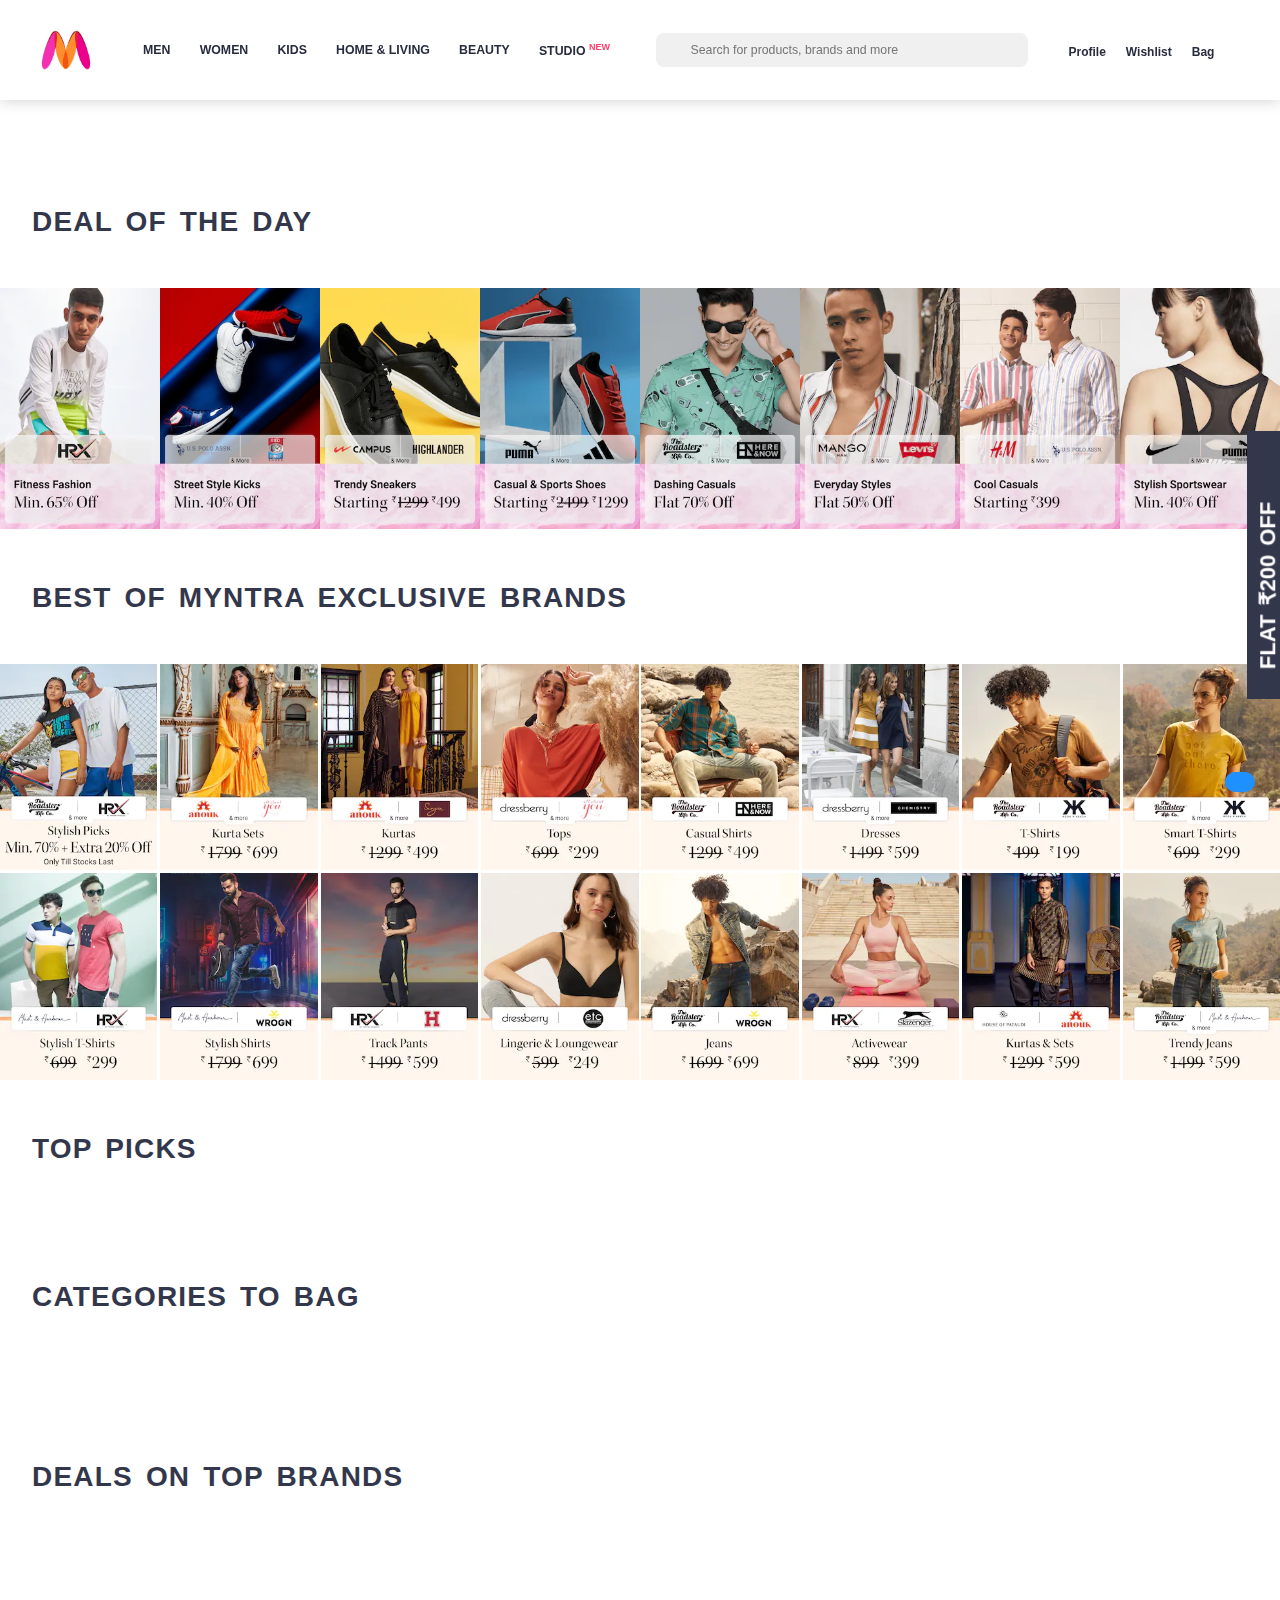
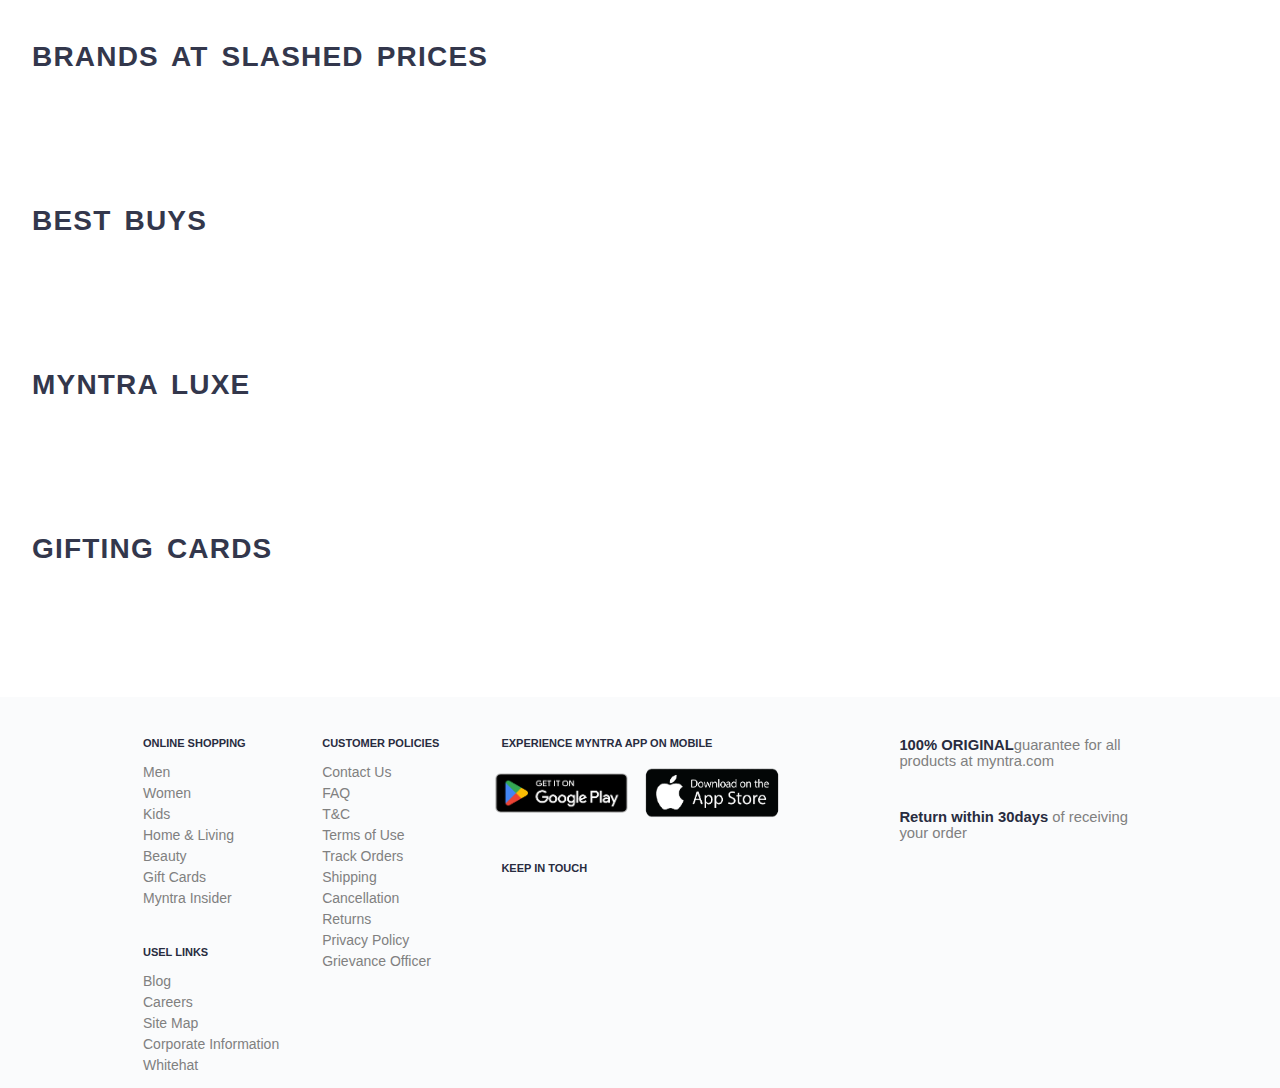
==== commit 9565460c: "updated" ====
--- a/index.html
+++ b/index.html
@@ -8,6 +8,7 @@
     <title>Myntra</title>
     <link rel="icon" type="image/x-icon" href="img/myntra.png">
     <link rel="stylesheet" href="/myntra.css">
+    <link rel="stylesheet" href="./responsiv.css">
     <link rel="stylesheet" href="https://cdnjs.cloudflare.com/ajax/libs/font-awesome/6.3.0/css/all.min.css"
         integrity="sha512-SzlrxWUlpfuzQ+pcUCosxcglQRNAq/DZjVsC0lE40xsADsfeQoEypE+enwcOiGjk/bSuGGKHEyjSoQ1zVisanQ=="
         crossorigin="anonymous" referrerpolicy="no-referrer" />
@@ -46,6 +47,10 @@
                 </div>
             </div>
             <div class="info">
+                <div class="info-item">
+                    <i class="fa fa-search"></i>
+                    <span>search</span>
+                </div>
                 <div class="info-item" onclick="window.location.href='./sign-up.html'">
                     <i class="fa-regular fa-user"></i>
                     <span id="switch">profile</span>
--- a/myntra.css
+++ b/myntra.css
@@ -5,7 +5,9 @@
     font-family: Assistant, -apple-system, BlinkMacSystemFont, Segoe UI, Roboto, Helvetica, Arial, sans-serif;
 
 }
-
+html{
+    font-size: 92.5%;
+}
 #screen {
     width: 100%;
 }
@@ -110,6 +112,9 @@
     flex-direction: column;
     align-items: center;
 }
+.info-item:nth-child(1){
+    display: none;
+}
 
 .info-item i {
     margin-bottom: 4px;
@@ -191,7 +196,7 @@
 /* slider */
 .slider {
     width: 100%;
-    height: 356px;
+    /* height: 356px; */
     margin-bottom: 50px;
     /* border: 1px solid slateblue; */
 }
@@ -369,7 +374,7 @@
 
 .product {
     width: 13%;
-    height: 255px;
+    /* height: 255px; */
     /* border: 1px solid saddlebrown; */
 
 }
@@ -395,7 +400,7 @@
 .ex-brands .product {
     width: 12.3%;
     /* border: 1px solid saddlebrown; */
-    height: 218px;
+    /* height: 218px; */
 
 }
 
@@ -410,7 +415,7 @@
 
 .top-picks .product {
     width: 15%;
-    height: 240px;
+    /* height: 240px; */
     /* border: 1px solid saddlebrown; */
 
 }
@@ -428,7 +433,7 @@
 .categories .product {
     width: 12.5%;
     /* border: 1px solid saddlebrown; */
-    height: 210px;
+    /* height: 210px; */
 }
 
 .top-brands {
@@ -442,7 +447,7 @@
 
 .top-brands .product {
     width: 12.5%;
-    height: 274px;
+    /* height: 274px; */
     /* border: 1px solid saddlebrown; */
 
 }
@@ -459,7 +464,7 @@
 .slashed-price .product {
     width: 14.2%;
     /* border: 1px solid saddlebrown; */
-    height: 225px;
+    /* height: 225px; */
 }
 
 .best-buy {
@@ -472,7 +477,7 @@
 
 .best-buy .product {
     width: 12%;
-    height: 200px;
+    /* height: 200px; */
     /* border: 1px solid saddlebrown; */
 
 }
@@ -489,7 +494,7 @@
 .luxe .product {
     width: 12.5%;
     /* border: 1px solid saddlebrown; */
-    height: 221px;
+    /* height: 221px; */
 }
 
 .gift-cards {
@@ -507,7 +512,7 @@
 
 .cards .product {
     width: 25%;
-    height: 297px;
+    /* height: 297px; */
     /* border: 1px solid saddlebrown; */
 
 }
@@ -521,7 +526,7 @@
 
 .gift-product .product {
     width: 12.5%;
-    height: 222px;
+    /* height: 222px; */
     /* border: 1px solid saddlebrown; */
 
 }
@@ -934,15 +939,7 @@
     flex-wrap: wrap;
 }
 
-.dynamic-product-container {
-    width: 95%;
-    margin: 20px auto;
-    /* border: 1px solid black; */
-    display: flex;
-    justify-content: start;
-    gap: 5%;
-    flex-wrap: wrap;
-}
+
 
 .product-item {
     width: 21%;
@@ -952,7 +949,7 @@
 
 .product-item .product {
     width: 100%;
-    height: 290px;
+    /* height: 290px; */
     /* border: 1px solid slateblue; */
 }
 
@@ -965,12 +962,18 @@
     font-weight: bold;
     color: #282c3f;
     margin-top: 10px;
+    white-space: nowrap;
+    overflow: hidden;
+    text-overflow: ellipsis;
 }
 
 .p-name {
     font-size: 14px;
     margin-top: 5px;
     color: gray;
+    white-space: nowrap;
+    overflow: hidden;
+    text-overflow: ellipsis;
 }
 
 .price-section {
@@ -1063,8 +1066,8 @@
     width: 98%;
     /* border-left: 1px solid #696e79; */
     border-top: 1px solid rgba(14, 14, 14, 0.2);
-    margin-top: 100px;
-
+    /* margin-top: 100px; */
+    margin: 100px auto 0 auto;
 }
 
 .pegination {
@@ -1140,10 +1143,11 @@
 .product-img {
     /* border: 1px solid saddlebrown; */
     width: 58%;
-    height: 100%;
+    /* height: 100%; */
     display: flex;
     flex-wrap: wrap;
-    justify-content: space-between;
+    justify-content: start;
+    margin-bottom: 15px;
 }
 
 .product-description {
@@ -1152,9 +1156,9 @@
 }
 
 .product-img .product {
-    width: 49%;
+    width: 100%;
     /* border: 1px solid slategray; */
-    height: 483px;
+    /* height: 483px; */
     margin-bottom: 12px;
 }
 
@@ -2385,7 +2389,7 @@
 
     display: flex;
     flex-wrap: wrap;
-    justify-content: stretch;
+    justify-content: space-between;
     gap: 10px;
     align-items: center;
     margin: auto;
@@ -2400,7 +2404,7 @@
 
 .suggested-products .product-item .product {
     width: 100%;
-    height: 211px;
+    /* height: 211px; */
 
     /* border: 1px solid black; */
 }
--- a/responsiv.css
+++ b/responsiv.css
@@ -0,0 +1,285 @@
+@media screen and (max-width:1237px) {
+    html {
+        font-size: 91%;
+    }
+}
+
+@media screen and (max-width:1101px) {
+    html {
+        font-size: 91%;
+    }
+}
+
+@media screen and (max-width:1020px) {
+    html {
+        font-size: 90%;
+    }
+}
+
+@media screen and (max-width:998px) {
+    html {
+        font-size: 88%;
+    }
+}
+
+@media screen and (max-width:956px) {
+    html {
+        font-size: 85%;
+    }
+}
+
+@media screen and (max-width:924px) {
+    html {
+        font-size: 83%;
+    }
+    
+}
+
+@media screen and (max-width:888px) {
+    html {
+        font-size: 82%;
+    }
+}
+
+@media screen and (max-width:856px) {
+    html {
+        font-size: 82%;
+    }
+}
+@media screen and (max-width: 825px){
+    html{
+        font-size: 82%;
+    } 
+    .logo{
+        width: 10%;
+    }
+    .nav{
+        justify-content: space-between;
+    }
+    .info{
+        width: 35%;
+    }
+    .info-item:nth-child(1){
+        display: contents;
+        display: flex;
+        flex-direction: column;
+        align-items: center;
+    }
+    .nav-link{
+        display: none;
+    }
+    .searchbar{
+        display: none;
+    }
+    .info-item i {
+        margin-bottom: 4px;
+        cursor: pointer;
+        font-size: 18px;
+    }
+    
+    .info-item span {
+        display: none;
+    
+    }
+    .info-item:nth-child(5){
+        display: none;
+    }
+    .slider{
+        margin-bottom: 0px;
+    }
+    .filters-wrapper{
+        display: none;
+    }
+    .filter-list-wrapper{
+        display: none;
+    }
+    .product-list-wrapper{
+        width: 100%;
+    }
+    .product-container{
+        justify-content: space-between;
+        gap: 0;
+    }
+    .product-item {
+        width: 50%;
+        /* border: 1px solid salmon; */
+        /* margin-bottom: 25px; */
+
+    }
+    .pegination{
+        display: none;
+    }
+    .footer-container{
+        flex-direction: column;
+    }
+    .left{
+        flex-direction: column;
+    }
+    .links{
+        width: 100%;
+
+    }
+    .policy{
+        width: 100%;
+    }
+    
+    .footer-content {
+        width: 100%;
+        display: flex;
+    }
+    .footer-content ul{
+        width: 100%;
+        display: flex;
+        justify-content: start;
+        gap: 10px;
+    }
+    .product-section{
+        display: flex;
+        flex-direction: column;
+        padding: 15px;
+    }
+    .product-img{
+        width:100%;
+    }
+    .product-description{
+        width: 100%;
+    }
+    .cart-container{
+        width: 90%;
+        flex-direction: column;
+    }
+    .cart-left{
+        width: 100%;
+    }
+    .cart-right{
+        width: 100%;
+    }
+    .product-suggestion-section{
+        width: 90%;
+    }
+    .suggested-products{
+        width: 95%;
+    }
+    .suggested-products .product-item {
+        width: 23.5%;
+        border: 1px solid #eaeaec;
+        margin-bottom: 0px;
+    
+    }
+}
+
+@media screen and (max-width:800px) {
+    html {
+        font-size: 82%;
+    }
+
+}
+
+@media screen and (max-width:793px) {
+    html {
+        font-size: 80%;
+    }
+}
+
+@media screen and (max-width:775px) {
+    html {
+        font-size: 79%;
+    }
+}
+
+@media screen and (max-width:768px) {
+    html {
+        font-size: 79%;
+    }
+
+}
+
+@media screen and (max-width:712px) {
+    html {
+        font-size: 79%;
+    }
+}
+@media screen and (max-width:708px) {
+    
+}
+
+@media screen and (max-width:652px) {
+    html {
+        font-size: 76%;
+    }
+}
+
+@media screen and (max-width:645px) {
+    html {
+        font-size: 76%;
+    }
+
+}
+
+@media screen and (max-width:630px) {
+    html {
+        font-size: 75%;
+    }
+
+
+}
+
+@media screen and (max-width:621px) {
+    html {
+        font-size: 75%;
+    }
+
+}
+
+@media screen and (max-width:600px) {
+    html {
+        font-size: 75%;
+    }
+}
+
+@media screen and (max-width:528px) {
+    html {
+        font-size: 75%;
+    }
+
+}
+@media screen and (max-width: 508px){
+    
+    
+}
+
+@media screen and (max-width:462px) {
+    html {
+        font-size: 75%;
+    }
+
+    
+}
+
+@media screen and (max-width:450px) {
+    html {
+        font-size: 75%;
+    }
+}
+
+@media screen and (max-width:431px) {
+    html {
+        font-size: 75%;
+    }
+
+
+}
+
+@media screen and (max-width:407px) {
+    html {
+        font-size: 72%;
+    }
+
+}
+
+@media screen and (max-width:407px) {
+    html {
+        font-size:71%;
+    }
+
+}